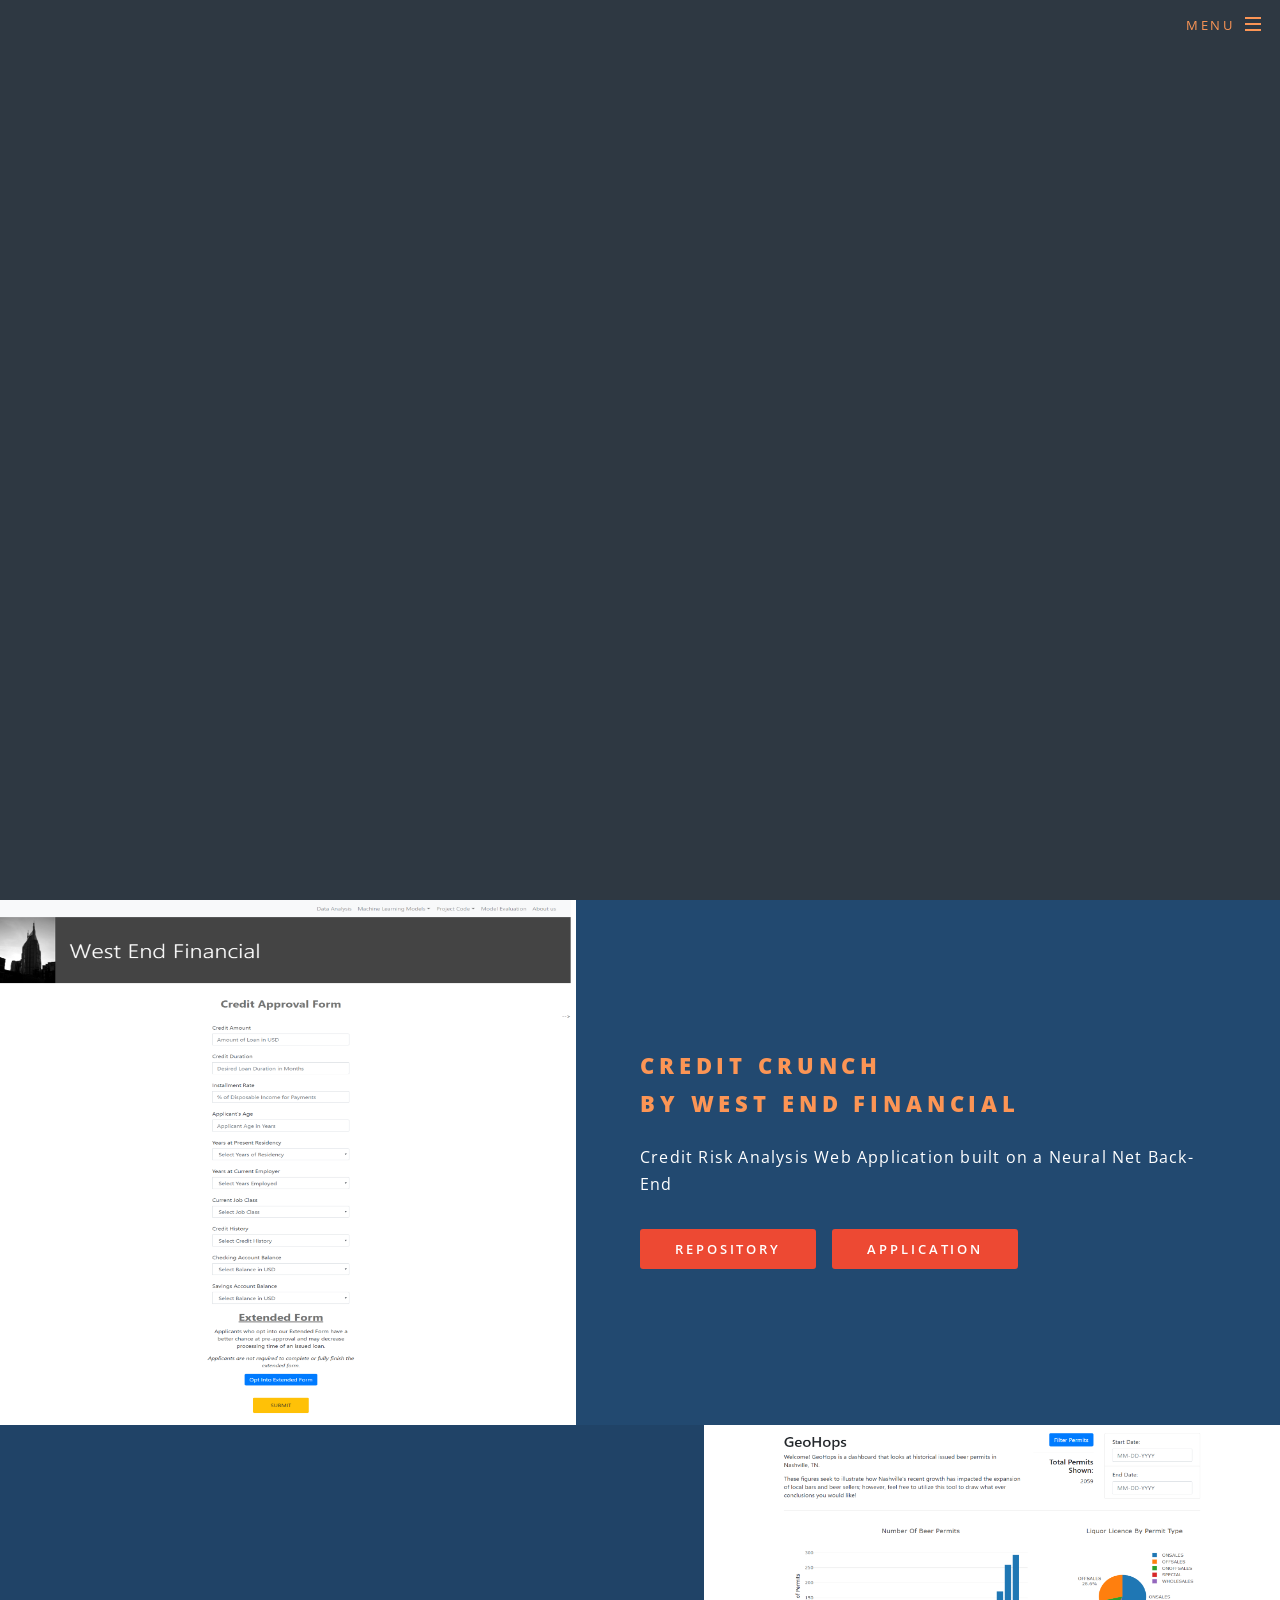
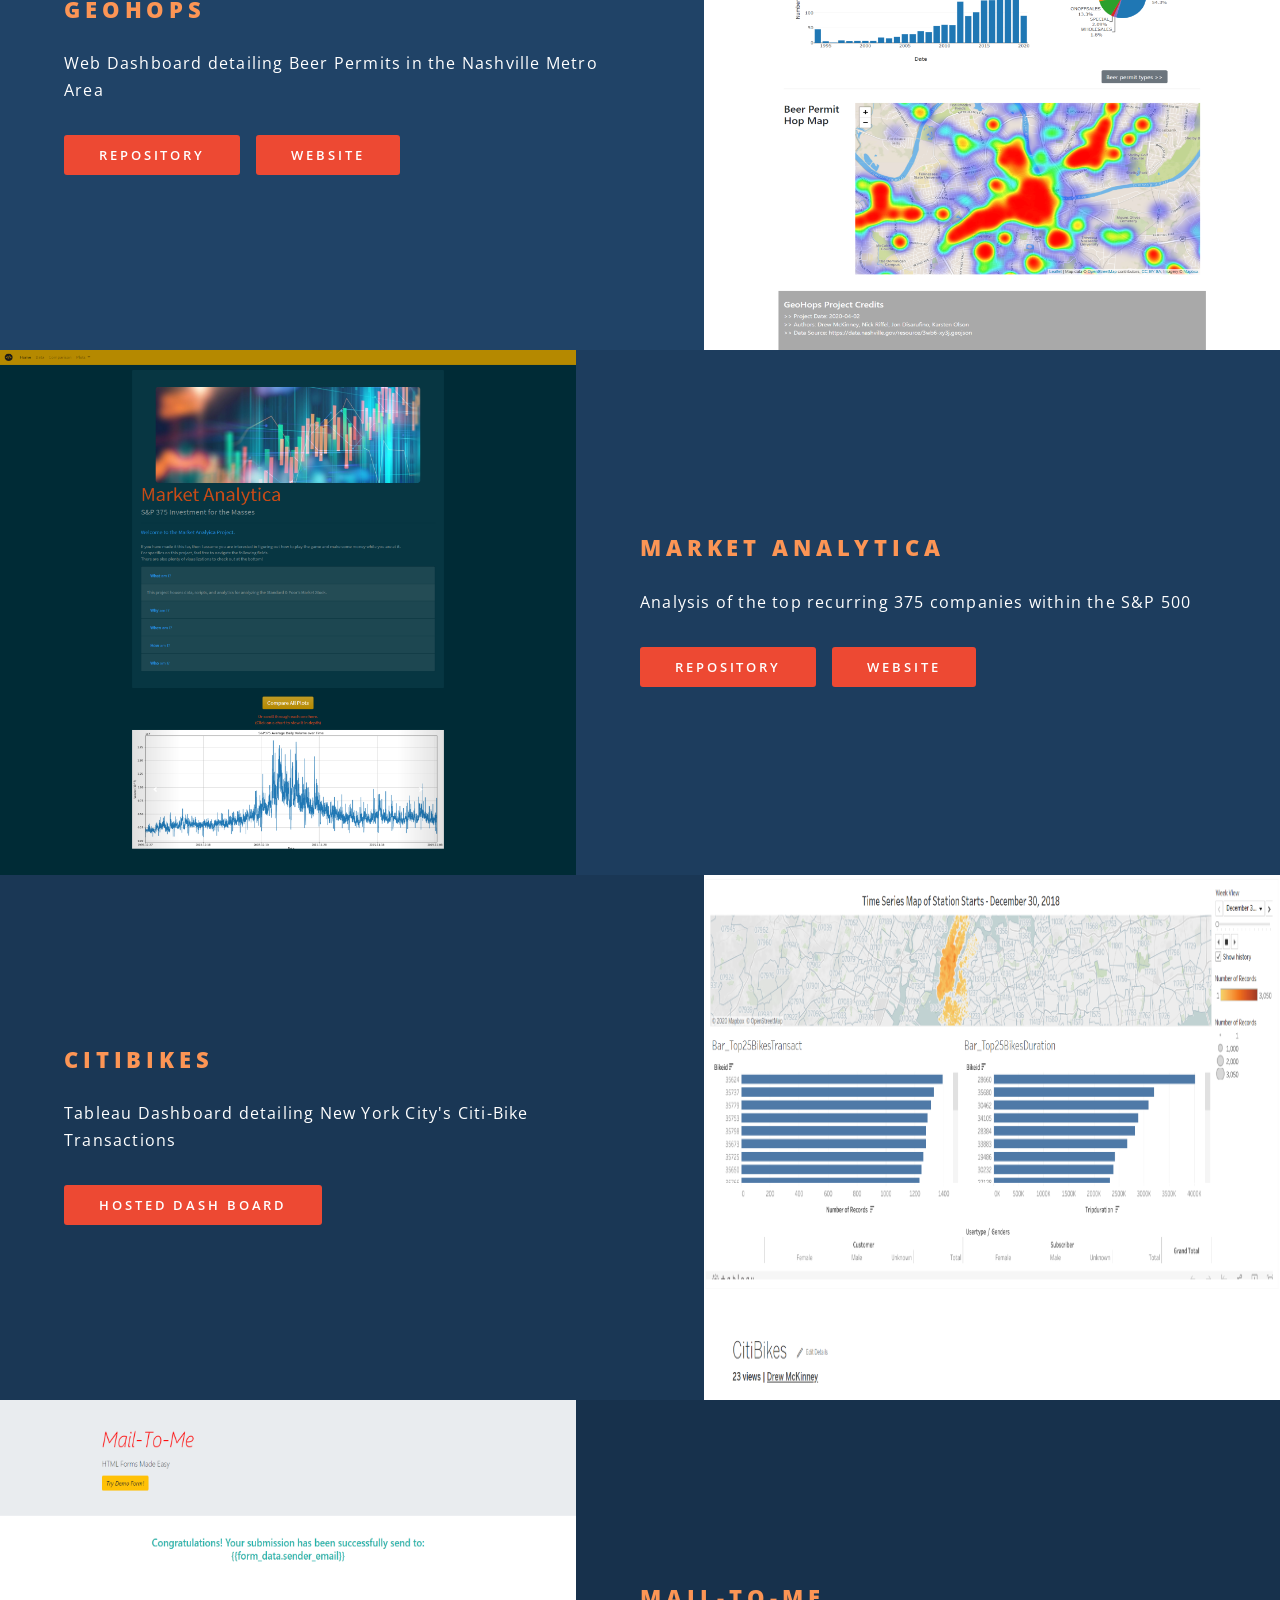
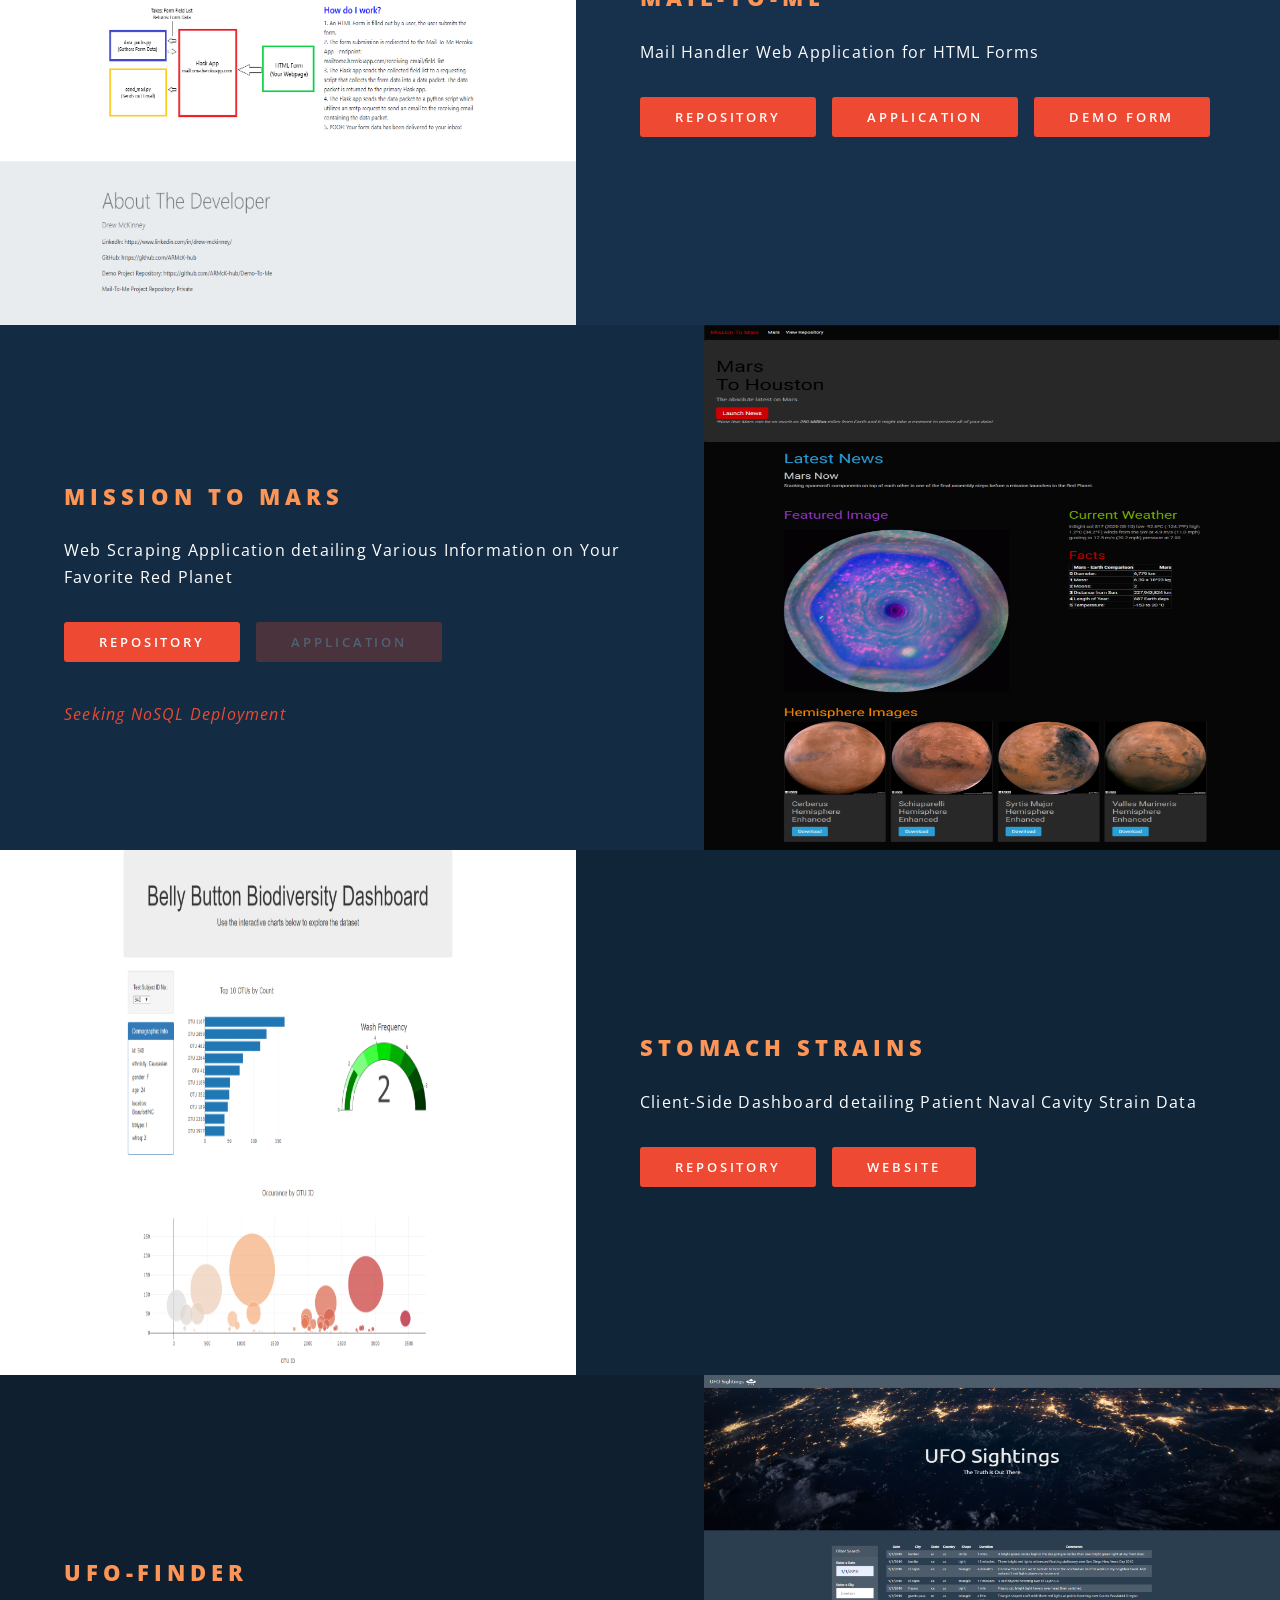
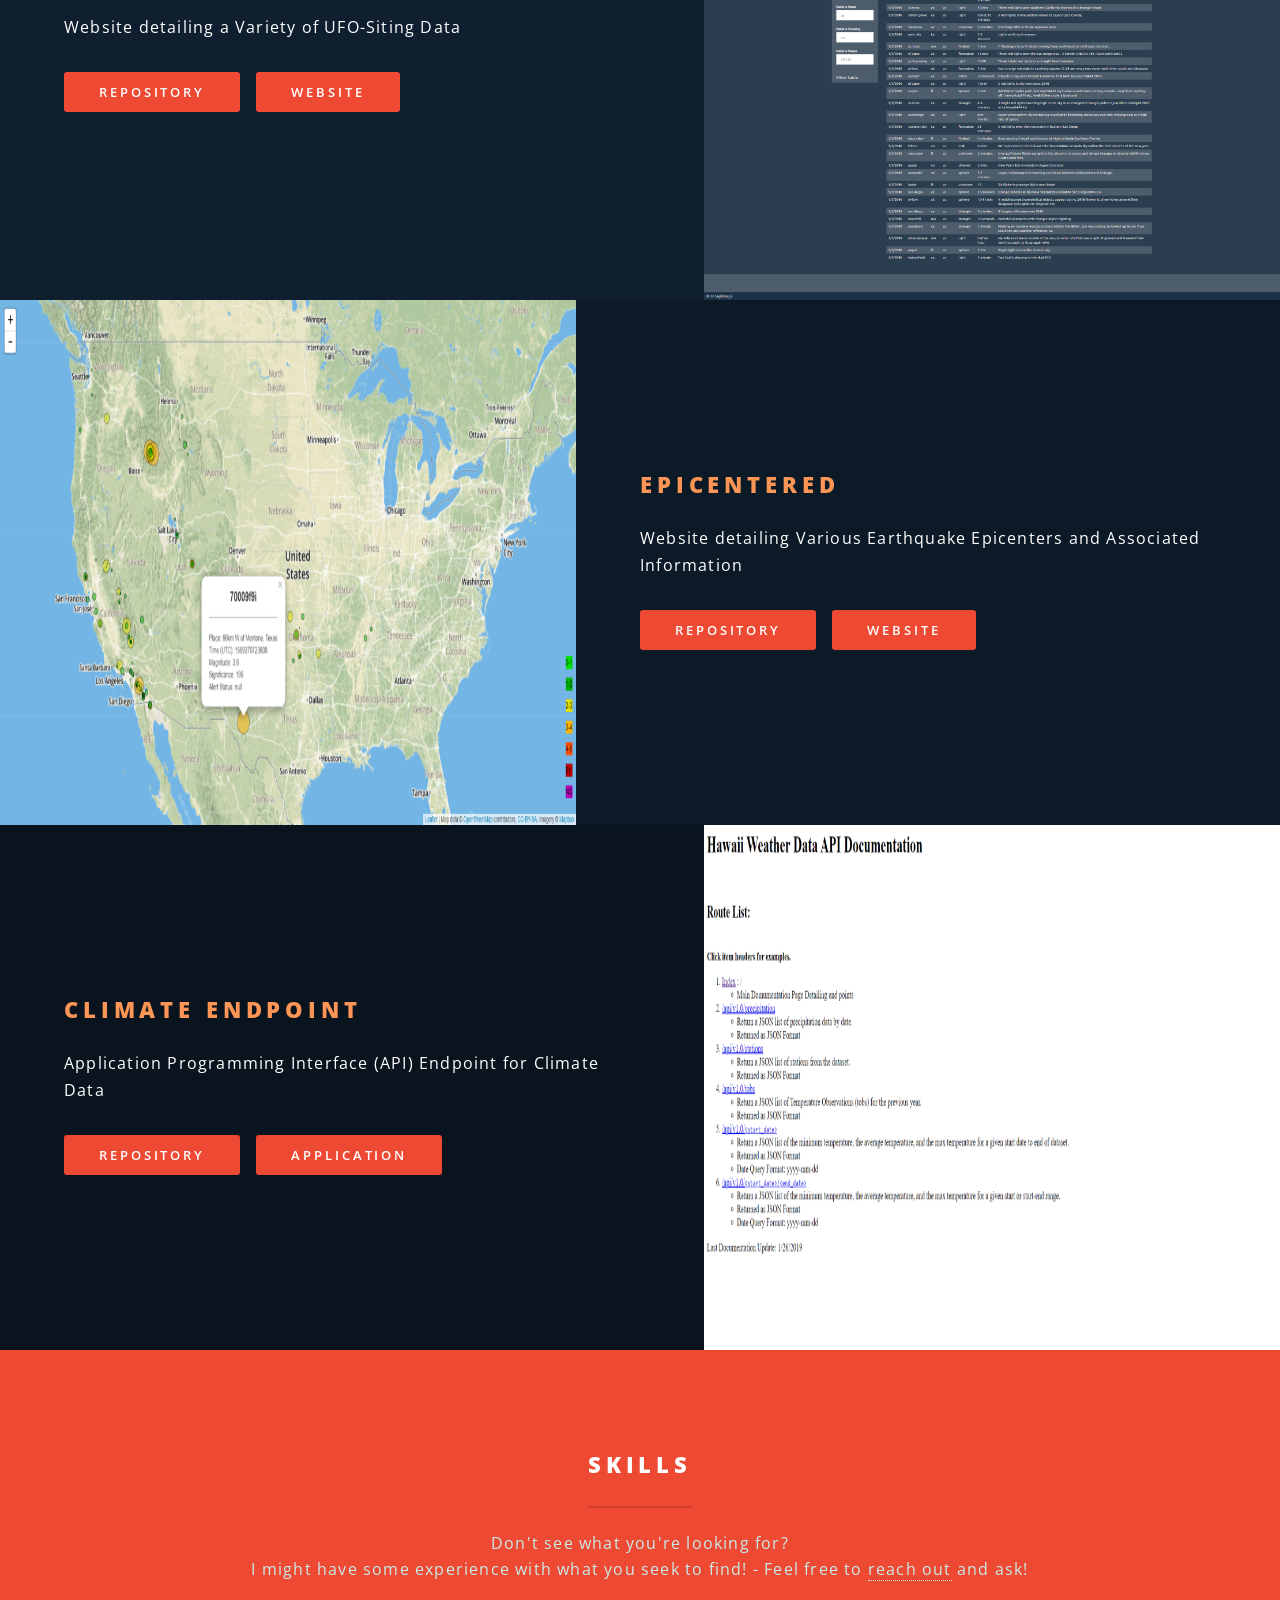
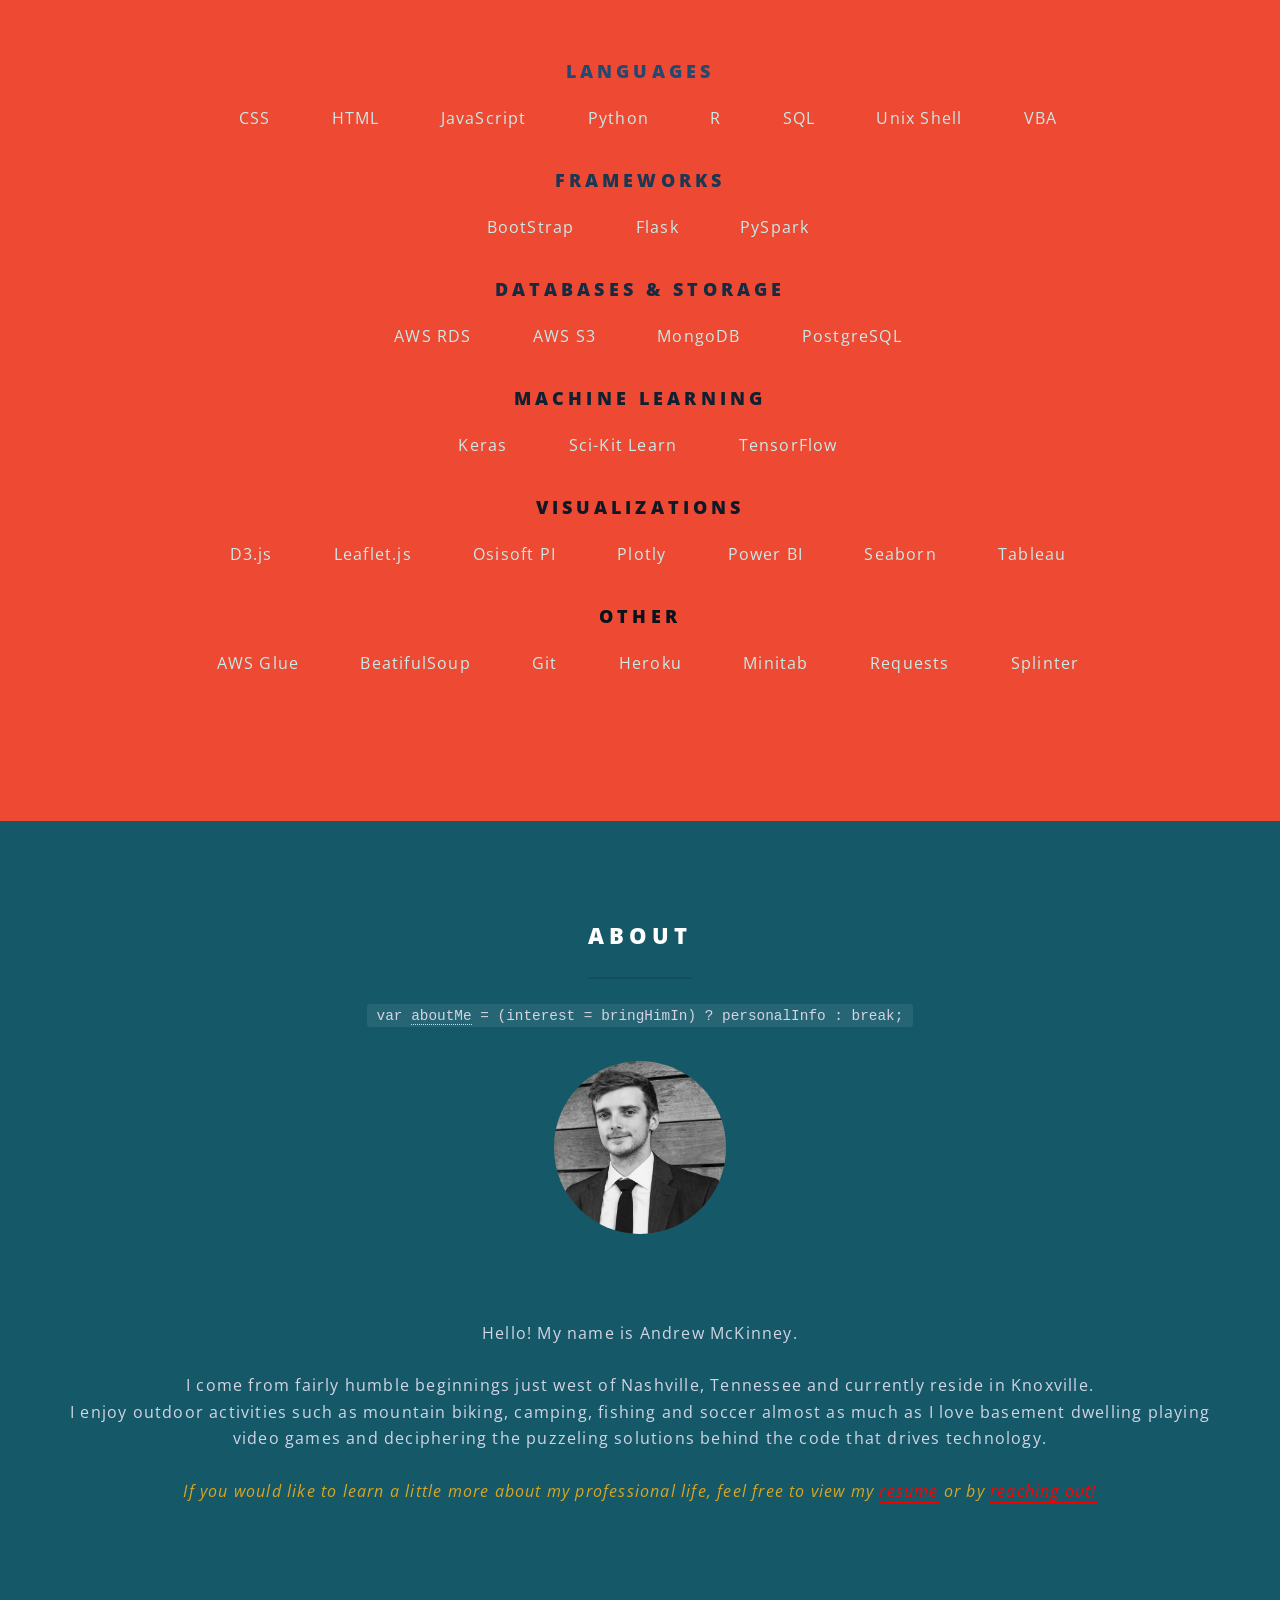
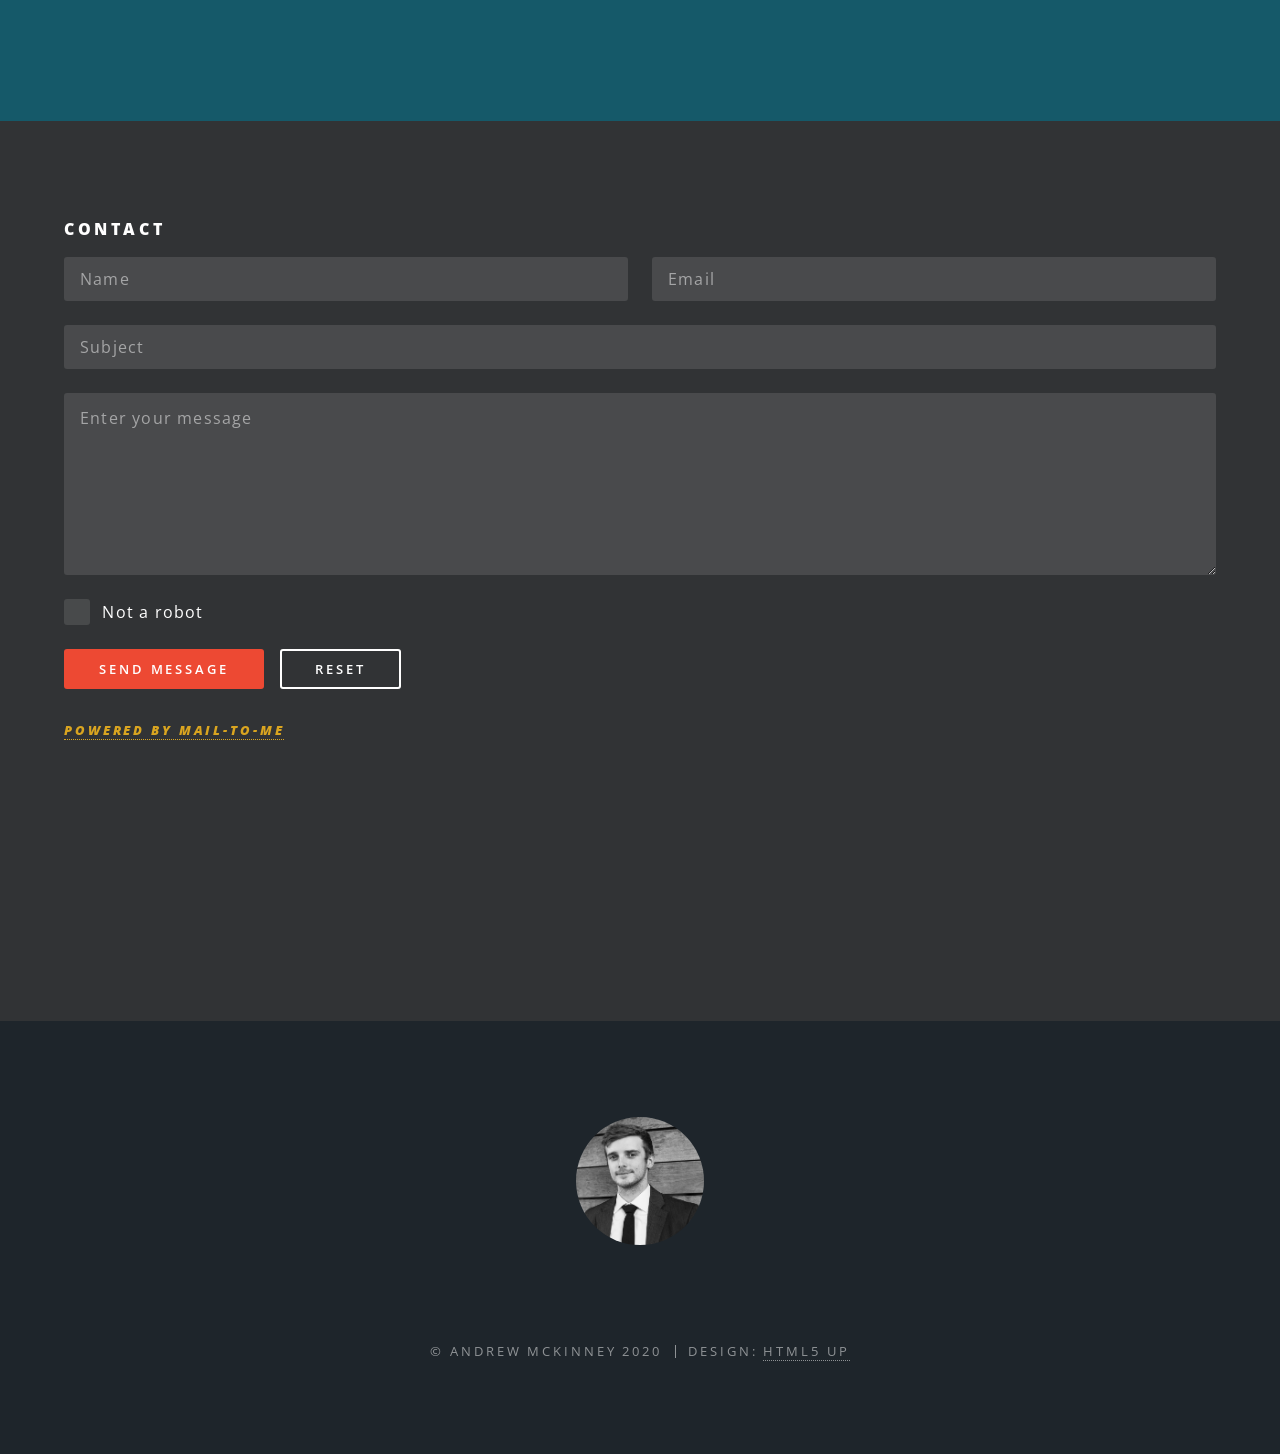
==== index.html @ d8dae040 "updated resume link & header description" ====
<!DOCTYPE HTML>
<!--
	Author: Andrew McKinney
	Template Design: Spectral by HTML5 UP - html5up.net | @ajlkn
-->

<html>
	<head>
		<title>ARM Sciences</title>
		<meta charset="utf-8" />
		<meta name="viewport" content="width=device-width, initial-scale=1, user-scalable=no" />
		<link rel="stylesheet" href="assets/css/main.css" />
		<noscript><link rel="stylesheet" href="assets/css/noscript.css" /></noscript>

		<!-- Favicon -->
		<link rel="apple-touch-icon" sizes="180x180" href="assets/favicon/apple-touch-icon.png">
		<link rel="icon" type="image/png" sizes="32x32" href="assets/favicon/favicon-32x32.png">
		<link rel="icon" type="image/png" sizes="16x16" href="assets/favicon/favicon-16x16.png">
		<link rel="manifest" href="assets/favicon/site.webmanifest">

	</head>

	<body class="landing is-preload">

		<!-- Page Wrapper -->
			<div id="page-wrapper">

				<!-- Header -->
					<header id="header" class="alt">
						<h1 class="color-orange"><a href="index.html">ARM</a></h1>
						<nav id="nav">
							<ul>
								<li class="special">
									<a href="#menu" class="menuToggle"><span class="color-orange">Menu</span></a>
									<div id="menu">
										<ul class="color-orange">
											<li><a href="index.html">Home</a></li>
											<li><a href="#projects">Projects</a></li>
											<li><a href="#skills">Skills</a></li>
											<li><a href="#about">About</a></li>
											<li><a href="#contact">Contact</a></li>
										</ul>
									</div>
								</li>
							</ul>
						</nav>
					</header>

				<!-- Banner -->
					<section id="banner">
						<div class="inner">
							<h2>Andrew McKinney</h2>
							<p>Scientific Developer</p>
						</div>
						<a href="#projects" class="more scrolly"></a>
					</section>



				<!-- Projects -->
					<section id="projects" class="wrapper alt style2">
						<section class="spotlight">
							<div class="image"><img src="images/CreditCrunch.png" alt="" class="projex"/></div><div class="content">
								<h2 class="color-orange">Credit Crunch<br />
								by West End Financial</h2>
								<p>Credit Risk Analysis Web Application built on a Neural Net Back-End</p>
								<ul class="actions">
									<li><a href="https://github.com/ARMcK-hub/West-End-Financial" target="_blank" class="button primary icon solid fa-code">Repository</a></li>
									<li><a href="https://westendfinancial.herokuapp.com/" target="_blank" class="button primary icon brands fa-app-store">Application</a></li>
								</ul>
							</div>
						</section>
						<section class="spotlight">
							<div class="image"><img src="images/GeoHops.png" alt="" class="projex"/></div><div class="content">
								<h2 class="color-orange">GeoHops</h2>
								<p>Web Dashboard detailing Beer Permits in the Nashville Metro Area</p>
								<ul class="actions">
									<li><a href="https://github.com/ARMcK-hub/GeoHops" target="_blank" class="button primary icon solid fa-code">Repository</a></li>
									<li><a href="https://armck-hub.github.io/GeoHops/" target="_blank" class="button primary icon solid fa-globe">Website</a></li>
								</ul>
							</div>
						</section>
						<section class="spotlight">
							<div class="image"><img src="images/MarketAnalytca.png" alt="" class="projex"/></div><div class="content">
								<h2  class="color-orange">Market Analytica</h2>
								<p>Analysis of the top recurring 375 companies within the S&P 500</p>
								<ul class="actions">
									<li><a href="https://github.com/ARMcK-hub/MarketAnalytica" target="_blank" class="button primary icon solid fa-code">Repository</a></li>
									<li><a href="https://armck-hub.github.io/MarketAnalytica/" target="_blank" class="button primary icon solid fa-globe">Website</a></li>
								</ul>
							</div>
						</section>
						<section class="spotlight">
							<div class="image"><img src="images/CitiBikes.png" alt="" class="projex"/></div><div class="content">
								<h2  class="color-orange">CitiBikes</h2>
								<p>Tableau Dashboard detailing New York City's Citi-Bike Transactions</p>
								<ul class="actions">
									<li><a href="https://public.tableau.com/profile/drew.mckinney#!/vizhome/CitiBikes_15870146441440/BikeUsage" target="_blank" class="button primary icon solid fa-tachometer-alt">Hosted Dash Board</a></li>
								</ul>
							</div>
						</section>
						<section class="spotlight">
							<div class="image"><img src="images/mailtome.png" alt="" class="projex"/></div><div class="content">
								<h2  class="color-orange">Mail-To-Me</h2>
								<p>Mail Handler Web Application for HTML Forms</p>
								<ul class="actions">
									<li><a href="https://github.com/ARMcK-hub/Mail-To-Me" target="_blank" class="button primary icon solid fa-code">Repository</a></li>
									<li><a href="https://mailtome.herokuapp.com/" target="_blank" class="button primary icon brands fa-app-store">Application</a></li>
									<li><a href="https://armck-hub.github.io/Demo-To-Me/" target="_blank" class="button primary icon solid fa-globe">Demo Form</a></li>
								</ul>
							</div>
						</section>
						<section class="spotlight">
							<div class="image"><img src="images/MissionToMars.png" alt="" class="projex"/></div><div class="content">
								<h2  class="color-orange">Mission To Mars</h2>
								<p>Web Scraping Application detailing Various Information on Your Favorite Red Planet</p>
								<ul class="actions">
									<li><a href="https://github.com/ARMcK-hub/Mission-to-Mars" target="_blank" class="button primary icon solid fa-code">Repository</a></li>
									<li><a href="https://mars2houston.herokuapp.com/" target="_blank" class="button primary icon brands fa-app-store disabled">Application</a></li>
								</ul>
								<i style="color: #ED4933;">Seeking NoSQL Deployment</i>
							</div>
						</section>
						<section class="spotlight">
							<div class="image"><img src="images/StomachStrains.png" alt="" class="projex"/></div><div class="content">
								<h2  class="color-orange">Stomach Strains</h2>
								<p>Client-Side Dashboard detailing Patient Naval Cavity Strain Data</p>
								<ul class="actions">
									<li><a href="https://github.com/ARMcK-hub/Stomach-Strains" target="_blank" class="button primary icon solid fa-code">Repository</a></li>
									<li><a href="https://armck-hub.github.io/Stomach-Strains/" target="_blank" class="button primary icon solid fa-globe">Website</a></li>
								</ul>
							</div>
						</section>
						<section class="spotlight">
							<div class="image"><img src="images/UFOFinder.png" alt="" class="projex"/></div><div class="content">
								<h2  class="color-orange">UFO-Finder</h2>
								<p>Website detailing a Variety of UFO-Siting Data</p>
								<ul class="actions">
									<li><a href="https://github.com/ARMcK-hub/UFO-Finder" target="_blank" class="button primary icon solid fa-code">Repository</a></li>
									<li><a href="https://armck-hub.github.io/UFO-Finder/" target="_blank" class="button primary icon solid fa-globe">Website</a></li>
								</ul>
							</div>
						</section>
						<section class="spotlight">
							<div class="image"><img src="images/Epicentered.png" alt="" class="projex"/></div><div class="content">
								<h2  class="color-orange">Epicentered</h2>
								<p>Website detailing Various Earthquake Epicenters and Associated Information</p>
								<ul class="actions">
									<li><a href="https://github.com/ARMcK-hub/Epicentered" target="_blank" class="button primary icon solid fa-code">Repository</a></li>
									<li><a href="https://armck-hub.github.io/Epicentered/" target="_blank" class="button primary icon solid fa-globe">Website</a></li>
								</ul>
							</div>
						</section>
						<section class="spotlight">
							<div class="image"><img src="images/ClimateEndpoint.png" alt="" class="projex"/></div><div class="content">
								<h2  class="color-orange">Climate Endpoint</h2>
								<p>Application Programming Interface (API) Endpoint for Climate Data</p>
								<ul class="actions">
									<li><a href="https://github.com/ARMcK-hub/Climate-Endpoint" target="_blank" class="button primary icon solid fa-code">Repository</a></li>
									<li><a href="https://climate-endpoint.herokuapp.com/" target="_blank" class="button primary icon brands fa-app-store">Application</a></li>
								</ul>
							</div>
						</section>
					</section>


				<!-- Skills -->
				<section id="skills" class="wrapper style1 special vh-height">
					<div class="inner">
						<header class="major">
							<h2>Skills</h2>
							<p>Don't see what you're looking for? <br>
								I might have some experience with what you seek to find! - Feel free to <a href="#contact">reach out</a> and ask!</p>
						</header>


						<div class="row">
							<div class="col-12 col-12-medium">
								<ul class="icons major">
									<center><li><h3 style="color: #224970;">Languages</h3></li></center>
										<ul>
											<li>CSS</li>
											<li>HTML</li>
											<li>JavaScript</li>
											<li>Python</li>
											<li>R</li>
											<li>SQL</li>
											<li>Unix Shell</li>
											<li>VBA</li>
										</ul>
									<center><li><h3 style="color: #1A3754;">FrameWorks</h3></li></center>
										<ul>
											<li>BootStrap</li>
											<li>Flask</li>
											<li>PySpark</li>
										</ul>
									<center><li><h3 style="color: #142B42;">Databases & Storage</h3></li></center>
										<ul>
											<li>AWS RDS</li>
											<li>AWS S3</li>
											<li>MongoDB</li>
											<li>PostgreSQL</li>
										</ul>
									<center><li><h3 style="color: #0F2030;">Machine Learning</h3></li></center>
										<ul>
											<li>Keras</li>
											<li>Sci-Kit Learn</li>
											<li>TensorFlow</li>
										</ul>
									<center><li><h3 style="color: #0E1927;">Visualizations</h3></li></center>
										<ul>
											<li>D3.js</li>
											<li>Leaflet.js</li>
											<li>Osisoft PI</li>
											<li>Plotly</li>
											<li>Power BI</li>
											<li>Seaborn</li>
											<li>Tableau</li>
										</ul>
									<center><li><h3 style="color: #09131E;">Other</h3></li></center>
										<ul>
											<li>AWS Glue</li>
											<li>BeatifulSoup</li>
											<li>Git</li>
											<li>Heroku</li>
											<li>Minitab</li>
											<li>Requests</li>
											<li>Splinter</li>
										</ul>
								</ul>
							</div>
						</div>

					</div>
				</section>


				<!-- About -->
					<section id="about" class="wrapper style3 special vh-height">
						<div class="inner">
							<header class="major" style="margin-bottom: 20px;">
								<h2>About</h2>
								<p><code>var <a href="#about">aboutMe</a> = (interest = bringHimIn) ? personalInfo : break; </code></p>
							</header>

							<img src="images/head_portrait.jpg" style="width: 15%; min-width: 100px;margin-bottom: 20px; border-radius: 50%;">
							<ul class="icons">
								<li><a href="https://github.com/ARMcK-hub" target="_blank" class="icon brands fa-github"><span class="label">GitHub</span></a></li>
								<li><a href="https://www.linkedin.com/in/drew-mckinney/" target="_blank" class="icon brands fa-linkedin"><span class="label">Linkedin</span></a></li>
								<li><a href="https://drive.google.com/file/d/1q3AMsJaDLpytEkrHnqz1ZkXOdcV3x3zR/view?usp=sharing" target="_blank" class="icon regular fa-file-pdf"><span class="label">Resume</span></a></li>
								<li><a href="mailto:andrewryanmckinney@gmail.com" target="_blank" class="icon solid fa-envelope"><span class="label">Email</span></a></li>
								<li><a href="tel:615-438-5609" target="_blank" class="icon solid fa-phone"><span class="label">Mobile Phone</span></a></li>
							</ul>

							<p>
								Hello! My name is Andrew McKinney.
								<br><br>
								I come from fairly humble beginnings just west of Nashville, Tennessee and currently reside in Knoxville.<br>
								I enjoy outdoor activities such as mountain biking, camping, fishing and soccer almost as much as I love basement dwelling playing video games and 
								deciphering the puzzeling solutions behind the code that drives technology.
								<br><br>
								<i style="color: goldenrod;">If you would like to learn a little more about my professional life, 
									feel free to view my <a style="color: red;" href="https://drive.google.com/file/d/1q3AMsJaDLpytEkrHnqz1ZkXOdcV3x3zR/view?usp=sharing">resume</a> 
									or by <a style="color: red;" href="#contact">reaching out!</a></i>
							</p>
						</div>
					</section>


					<!-- Contact Form -->
					<section id="contact" class="wrapper style4 vh-height" style="background-color: rgba(50, 50, 50, 0.8);">
						<div class="inner">
							<section>
								<h4>Contact</h4>
								<form method="post" action="https://mailtome.herokuapp.com/form_submit/andrewryanmckinney@gmail.com/Name,sender_email,Subject,Message">
									<div class="row gtr-uniform">
										<div class="col-6 col-12-xsmall">
											<input type="text" name="Name" id="demo-name" value="" placeholder="Name" />
										</div>
										<div class="col-6 col-12-xsmall">
											<input type="email" name="sender_email" id="demo-email" value="" placeholder="Email" />
										</div>
										<div class="col-12 col-12-xsmall">
											<input type="text" name="Subject" id="demo-message" value="" placeholder="Subject" />
										</div>
										<div class="col-12">
											<textarea name="Message" id="demo-message" placeholder="Enter your message" rows="6"></textarea>
										</div>
										<div class="col-6 col-12-small">
											<input type="checkbox" id="demo-human" name="Human">
											<label for="demo-human">Not a robot</label>
										</div>
										<div class="col-12">
											<ul class="actions">
												<li><input type="submit" value="Send Message" class="primary" /></li>
												<li><input type="reset" value="Reset" /></li>
											</ul>
										</div>
									</div>
								</form>
								<h5 style="color: goldenrod"><a href="https://mailtome.herokuapp.com/"><i>Powered by Mail-To-Me</i></a></h5>
							</section>
						</div>
					</section>



				<!-- Footer -->
					<footer id="footer">
						<img src="images/head_portrait.jpg" style="width: 10%; min-width: 100px;margin-bottom: 20px; border-radius: 50%;">

						<ul class="icons">
							<li><a href="https://github.com/ARMcK-hub" target="_blank" class="icon brands fa-github"><span class="label">GitHub</span></a></li>
							<li><a href="https://www.linkedin.com/in/drew-mckinney/" target="_blank" class="icon brands fa-linkedin"><span class="label">Linkedin</span></a></li>
							<li><a href="https://drive.google.com/file/d/1q3AMsJaDLpytEkrHnqz1ZkXOdcV3x3zR/view?usp=sharing" target="_blank" class="icon regular fa-file-pdf"><span class="label">Resume</span></a></li>
							<li><a href="mailto:andrewryanmckinney@gmail.com" target="_blank" class="icon solid fa-envelope"><span class="label">Email</span></a></li>
							<li><a href="tel:615-438-5609" target="_blank" class="icon solid fa-phone"><span class="label">Mobile Phone</span></a></li>
						</ul>


						<ul class="copyright">
							<li>&copy; Andrew McKinney 2020</li><li>Design: <a href="http://html5up.net">HTML5 UP</a></li>
						</ul>
					</footer>

			</div>

		<!-- Scripts -->
			<script src="assets/js/jquery.min.js"></script>
			<script src="assets/js/jquery.scrollex.min.js"></script>
			<script src="assets/js/jquery.scrolly.min.js"></script>
			<script src="assets/js/browser.min.js"></script>
			<script src="assets/js/breakpoints.min.js"></script>
			<script src="assets/js/util.js"></script>
			<script src="assets/js/main.js"></script>

	</body>
</html>
---- assets/css/main.css ----
@import url(fontawesome-all.min.css);
@import url("https://fonts.googleapis.com/css?family=Open+Sans:400,400italic,600,600italic,800,800italic");

/*
	Spectral by HTML5 UP
	html5up.net | @ajlkn
*/

/* CSS by Drew McKinney */
.bgc-darkblue {
	background-color: #081027;
}

.color-orange {
	color: #FC9555;
}

.vh-height {
	min-height: 100vh;
}

.projex {
	object-fit: fill; 
	height: 525px;
}



html, body, div, span, applet, object,
iframe, h1, h2, h3, h4, h5, h6, p, blockquote,
pre, a, abbr, acronym, address, big, cite,
code, del, dfn, em, img, ins, kbd, q, s, samp,
small, strike, strong, sub, sup, tt, var, b,
u, i, center, dl, dt, dd, ol, ul, li, fieldset,
form, label, legend, table, caption, tbody,
tfoot, thead, tr, th, td, article, aside,
canvas, details, embed, figure, figcaption,
footer, header, hgroup, menu, nav, output, ruby,
section, summary, time, mark, audio, video {
	margin: 0;
	padding: 0;
	border: 0;
	font-size: 100%;
	font: inherit;
	vertical-align: baseline;}

article, aside, details, figcaption, figure,
footer, header, hgroup, menu, nav, section {
	display: block;}

body {
	line-height: 1;
}

ol, ul {
	list-style: none;
}

blockquote, q {
	quotes: none;
}

	blockquote:before, blockquote:after, q:before, q:after {
		content: '';
		content: none;
	}

table {
	border-collapse: collapse;
	border-spacing: 0;
}

body {
	-webkit-text-size-adjust: none;
}

mark {
	background-color: transparent;
	color: inherit;
}

input::-moz-focus-inner {
	border: 0;
	padding: 0;
}

input, select, textarea {
	-moz-appearance: none;
	-webkit-appearance: none;
	-ms-appearance: none;
	appearance: none;
}

/* Basic */

	@-ms-viewport {
		width: device-width;
	}

	html {
		box-sizing: border-box;
	}

	*, *:before, *:after {
		box-sizing: inherit;
	}

	body {
		background: #2e3842;
	}

		body.is-preload *, body.is-preload *:before, body.is-preload *:after {
			-moz-animation: none !important;
			-webkit-animation: none !important;
			-ms-animation: none !important;
			animation: none !important;
			-moz-transition: none !important;
			-webkit-transition: none !important;
			-ms-transition: none !important;
			transition: none !important;
		}

	body, input, select, textarea {
		color: #fff;
		font-family: "Open Sans", Helvetica, sans-serif;
		font-size: 15pt;
		font-weight: 400;
		letter-spacing: 0.075em;
		line-height: 1.65em;
	}

		@media screen and (max-width: 1680px) {

			body, input, select, textarea {
				font-size: 13pt;
			}

		}

		@media screen and (max-width: 1280px) {

			body, input, select, textarea {
				font-size: 12pt;
			}

		}

		@media screen and (max-width: 736px) {

			body, input, select, textarea {
				font-size: 11pt;
				letter-spacing: 0.0375em;
			}

		}

	a {
		-moz-transition: color 0.2s ease, border-bottom-color 0.2s ease;
		-webkit-transition: color 0.2s ease, border-bottom-color 0.2s ease;
		-ms-transition: color 0.2s ease, border-bottom-color 0.2s ease;
		transition: color 0.2s ease, border-bottom-color 0.2s ease;
		border-bottom: dotted 1px;
		color: inherit;
		text-decoration: none;
	}

		a:hover {
			border-bottom-color: transparent;
		}

	strong, b {
		color: #fff;
		font-weight: 600;
	}

	em, i {
		font-style: italic;
	}

	p {
		margin: 0 0 2em 0;
	}

	h1, h2, h3, h4, h5, h6 {
		color: #fff;
		font-weight: 800;
		letter-spacing: 0.225em;
		line-height: 1em;
		margin: 0 0 1em 0;
		text-transform: uppercase;
	}

		h1 a, h2 a, h3 a, h4 a, h5 a, h6 a {
			color: inherit;
			text-decoration: none;
		}

	h2 {
		font-size: 1.35em;
		line-height: 1.75em;
	}

		@media screen and (max-width: 736px) {

			h2 {
				font-size: 1.1em;
				line-height: 1.65em;
			}

		}

	h3 {
		font-size: 1.15em;
		line-height: 1.75em;
	}

		@media screen and (max-width: 736px) {

			h3 {
				font-size: 1em;
				line-height: 1.65em;
			}

		}

	h4 {
		font-size: 1em;
		line-height: 1.5em;
	}

	h5 {
		font-size: 0.8em;
		line-height: 1.5em;
	}

	h6 {
		font-size: 0.7em;
		line-height: 1.5em;
	}

	sub {
		font-size: 0.8em;
		position: relative;
		top: 0.5em;
	}

	sup {
		font-size: 0.8em;
		position: relative;
		top: -0.5em;
	}

	hr {
		border: 0;
		border-bottom: solid 2px #fff;
		margin: 3em 0;
	}

		hr.major {
			margin: 4.5em 0;
		}

	blockquote {
		border-left: solid 4px #fff;
		font-style: italic;
		margin: 0 0 2em 0;
		padding: 0.5em 0 0.5em 2em;
	}

	code {
		background: rgba(144, 144, 144, 0.25);
		border-radius: 3px;
		font-family: "Courier New", monospace;
		font-size: 0.9em;
		letter-spacing: 0;
		margin: 0 0.25em;
		padding: 0.25em 0.65em;
	}

	pre {
		-webkit-overflow-scrolling: touch;
		font-family: "Courier New", monospace;
		font-size: 0.9em;
		margin: 0 0 2em 0;
	}

		pre code {
			display: block;
			line-height: 1.75em;
			padding: 1em 1.5em;
			overflow-x: auto;
		}

	.align-left {
		text-align: left;
	}

	.align-center {
		text-align: center;
	}

	.align-right {
		text-align: right;
	}

/* Row */

	.row {
		display: flex;
		flex-wrap: wrap;
		box-sizing: border-box;
		align-items: stretch;
	}

		.row > * {
			box-sizing: border-box;
		}

		.row.gtr-uniform > * > :last-child {
			margin-bottom: 0;
		}

		.row.aln-left {
			justify-content: flex-start;
		}

		.row.aln-center {
			justify-content: center;
		}

		.row.aln-right {
			justify-content: flex-end;
		}

		.row.aln-top {
			align-items: flex-start;
		}

		.row.aln-middle {
			align-items: center;
		}

		.row.aln-bottom {
			align-items: flex-end;
		}

		.row > .imp {
			order: -1;
		}

		.row > .col-1 {
			width: 8.33333%;
		}

		.row > .off-1 {
			margin-left: 8.33333%;
		}

		.row > .col-2 {
			width: 16.66667%;
		}

		.row > .off-2 {
			margin-left: 16.66667%;
		}

		.row > .col-3 {
			width: 25%;
		}

		.row > .off-3 {
			margin-left: 25%;
		}

		.row > .col-4 {
			width: 33.33333%;
		}

		.row > .off-4 {
			margin-left: 33.33333%;
		}

		.row > .col-5 {
			width: 41.66667%;
		}

		.row > .off-5 {
			margin-left: 41.66667%;
		}

		.row > .col-6 {
			width: 50%;
		}

		.row > .off-6 {
			margin-left: 50%;
		}

		.row > .col-7 {
			width: 58.33333%;
		}

		.row > .off-7 {
			margin-left: 58.33333%;
		}

		.row > .col-8 {
			width: 66.66667%;
		}

		.row > .off-8 {
			margin-left: 66.66667%;
		}

		.row > .col-9 {
			width: 75%;
		}

		.row > .off-9 {
			margin-left: 75%;
		}

		.row > .col-10 {
			width: 83.33333%;
		}

		.row > .off-10 {
			margin-left: 83.33333%;
		}

		.row > .col-11 {
			width: 91.66667%;
		}

		.row > .off-11 {
			margin-left: 91.66667%;
		}

		.row > .col-12 {
			width: 100%;
		}

		.row > .off-12 {
			margin-left: 100%;
		}

		.row.gtr-0 {
			margin-top: 0;
			margin-left: 0em;
		}

			.row.gtr-0 > * {
				padding: 0 0 0 0em;
			}

			.row.gtr-0.gtr-uniform {
				margin-top: 0em;
			}

				.row.gtr-0.gtr-uniform > * {
					padding-top: 0em;
				}

		.row.gtr-25 {
			margin-top: 0;
			margin-left: -0.375em;
		}

			.row.gtr-25 > * {
				padding: 0 0 0 0.375em;
			}

			.row.gtr-25.gtr-uniform {
				margin-top: -0.375em;
			}

				.row.gtr-25.gtr-uniform > * {
					padding-top: 0.375em;
				}

		.row.gtr-50 {
			margin-top: 0;
			margin-left: -0.75em;
		}

			.row.gtr-50 > * {
				padding: 0 0 0 0.75em;
			}

			.row.gtr-50.gtr-uniform {
				margin-top: -0.75em;
			}

				.row.gtr-50.gtr-uniform > * {
					padding-top: 0.75em;
				}

		.row {
			margin-top: 0;
			margin-left: -1.5em;
		}

			.row > * {
				padding: 0 0 0 1.5em;
			}

			.row.gtr-uniform {
				margin-top: -1.5em;
			}

				.row.gtr-uniform > * {
					padding-top: 1.5em;
				}

		.row.gtr-150 {
			margin-top: 0;
			margin-left: -2.25em;
		}

			.row.gtr-150 > * {
				padding: 0 0 0 2.25em;
			}

			.row.gtr-150.gtr-uniform {
				margin-top: -2.25em;
			}

				.row.gtr-150.gtr-uniform > * {
					padding-top: 2.25em;
				}

		.row.gtr-200 {
			margin-top: 0;
			margin-left: -3em;
		}

			.row.gtr-200 > * {
				padding: 0 0 0 3em;
			}

			.row.gtr-200.gtr-uniform {
				margin-top: -3em;
			}

				.row.gtr-200.gtr-uniform > * {
					padding-top: 3em;
				}

		@media screen and (max-width: 1680px) {

			.row {
				display: flex;
				flex-wrap: wrap;
				box-sizing: border-box;
				align-items: stretch;
			}

				.row > * {
					box-sizing: border-box;
				}

				.row.gtr-uniform > * > :last-child {
					margin-bottom: 0;
				}

				.row.aln-left {
					justify-content: flex-start;
				}

				.row.aln-center {
					justify-content: center;
				}

				.row.aln-right {
					justify-content: flex-end;
				}

				.row.aln-top {
					align-items: flex-start;
				}

				.row.aln-middle {
					align-items: center;
				}

				.row.aln-bottom {
					align-items: flex-end;
				}

				.row > .imp-xlarge {
					order: -1;
				}

				.row > .col-1-xlarge {
					width: 8.33333%;
				}

				.row > .off-1-xlarge {
					margin-left: 8.33333%;
				}

				.row > .col-2-xlarge {
					width: 16.66667%;
				}

				.row > .off-2-xlarge {
					margin-left: 16.66667%;
				}

				.row > .col-3-xlarge {
					width: 25%;
				}

				.row > .off-3-xlarge {
					margin-left: 25%;
				}

				.row > .col-4-xlarge {
					width: 33.33333%;
				}

				.row > .off-4-xlarge {
					margin-left: 33.33333%;
				}

				.row > .col-5-xlarge {
					width: 41.66667%;
				}

				.row > .off-5-xlarge {
					margin-left: 41.66667%;
				}

				.row > .col-6-xlarge {
					width: 50%;
				}

				.row > .off-6-xlarge {
					margin-left: 50%;
				}

				.row > .col-7-xlarge {
					width: 58.33333%;
				}

				.row > .off-7-xlarge {
					margin-left: 58.33333%;
				}

				.row > .col-8-xlarge {
					width: 66.66667%;
				}

				.row > .off-8-xlarge {
					margin-left: 66.66667%;
				}

				.row > .col-9-xlarge {
					width: 75%;
				}

				.row > .off-9-xlarge {
					margin-left: 75%;
				}

				.row > .col-10-xlarge {
					width: 83.33333%;
				}

				.row > .off-10-xlarge {
					margin-left: 83.33333%;
				}

				.row > .col-11-xlarge {
					width: 91.66667%;
				}

				.row > .off-11-xlarge {
					margin-left: 91.66667%;
				}

				.row > .col-12-xlarge {
					width: 100%;
				}

				.row > .off-12-xlarge {
					margin-left: 100%;
				}

				.row.gtr-0 {
					margin-top: 0;
					margin-left: 0em;
				}

					.row.gtr-0 > * {
						padding: 0 0 0 0em;
					}

					.row.gtr-0.gtr-uniform {
						margin-top: 0em;
					}

						.row.gtr-0.gtr-uniform > * {
							padding-top: 0em;
						}

				.row.gtr-25 {
					margin-top: 0;
					margin-left: -0.375em;
				}

					.row.gtr-25 > * {
						padding: 0 0 0 0.375em;
					}

					.row.gtr-25.gtr-uniform {
						margin-top: -0.375em;
					}

						.row.gtr-25.gtr-uniform > * {
							padding-top: 0.375em;
						}

				.row.gtr-50 {
					margin-top: 0;
					margin-left: -0.75em;
				}

					.row.gtr-50 > * {
						padding: 0 0 0 0.75em;
					}

					.row.gtr-50.gtr-uniform {
						margin-top: -0.75em;
					}

						.row.gtr-50.gtr-uniform > * {
							padding-top: 0.75em;
						}

				.row {
					margin-top: 0;
					margin-left: -1.5em;
				}

					.row > * {
						padding: 0 0 0 1.5em;
					}

					.row.gtr-uniform {
						margin-top: -1.5em;
					}

						.row.gtr-uniform > * {
							padding-top: 1.5em;
						}

				.row.gtr-150 {
					margin-top: 0;
					margin-left: -2.25em;
				}

					.row.gtr-150 > * {
						padding: 0 0 0 2.25em;
					}

					.row.gtr-150.gtr-uniform {
						margin-top: -2.25em;
					}

						.row.gtr-150.gtr-uniform > * {
							padding-top: 2.25em;
						}

				.row.gtr-200 {
					margin-top: 0;
					margin-left: -3em;
				}

					.row.gtr-200 > * {
						padding: 0 0 0 3em;
					}

					.row.gtr-200.gtr-uniform {
						margin-top: -3em;
					}

						.row.gtr-200.gtr-uniform > * {
							padding-top: 3em;
						}

		}

		@media screen and (max-width: 1280px) {

			.row {
				display: flex;
				flex-wrap: wrap;
				box-sizing: border-box;
				align-items: stretch;
			}

				.row > * {
					box-sizing: border-box;
				}

				.row.gtr-uniform > * > :last-child {
					margin-bottom: 0;
				}

				.row.aln-left {
					justify-content: flex-start;
				}

				.row.aln-center {
					justify-content: center;
				}

				.row.aln-right {
					justify-content: flex-end;
				}

				.row.aln-top {
					align-items: flex-start;
				}

				.row.aln-middle {
					align-items: center;
				}

				.row.aln-bottom {
					align-items: flex-end;
				}

				.row > .imp-large {
					order: -1;
				}

				.row > .col-1-large {
					width: 8.33333%;
				}

				.row > .off-1-large {
					margin-left: 8.33333%;
				}

				.row > .col-2-large {
					width: 16.66667%;
				}

				.row > .off-2-large {
					margin-left: 16.66667%;
				}

				.row > .col-3-large {
					width: 25%;
				}

				.row > .off-3-large {
					margin-left: 25%;
				}

				.row > .col-4-large {
					width: 33.33333%;
				}

				.row > .off-4-large {
					margin-left: 33.33333%;
				}

				.row > .col-5-large {
					width: 41.66667%;
				}

				.row > .off-5-large {
					margin-left: 41.66667%;
				}

				.row > .col-6-large {
					width: 50%;
				}

				.row > .off-6-large {
					margin-left: 50%;
				}

				.row > .col-7-large {
					width: 58.33333%;
				}

				.row > .off-7-large {
					margin-left: 58.33333%;
				}

				.row > .col-8-large {
					width: 66.66667%;
				}

				.row > .off-8-large {
					margin-left: 66.66667%;
				}

				.row > .col-9-large {
					width: 75%;
				}

				.row > .off-9-large {
					margin-left: 75%;
				}

				.row > .col-10-large {
					width: 83.33333%;
				}

				.row > .off-10-large {
					margin-left: 83.33333%;
				}

				.row > .col-11-large {
					width: 91.66667%;
				}

				.row > .off-11-large {
					margin-left: 91.66667%;
				}

				.row > .col-12-large {
					width: 100%;
				}

				.row > .off-12-large {
					margin-left: 100%;
				}

				.row.gtr-0 {
					margin-top: 0;
					margin-left: 0em;
				}

					.row.gtr-0 > * {
						padding: 0 0 0 0em;
					}

					.row.gtr-0.gtr-uniform {
						margin-top: 0em;
					}

						.row.gtr-0.gtr-uniform > * {
							padding-top: 0em;
						}

				.row.gtr-25 {
					margin-top: 0;
					margin-left: -0.375em;
				}

					.row.gtr-25 > * {
						padding: 0 0 0 0.375em;
					}

					.row.gtr-25.gtr-uniform {
						margin-top: -0.375em;
					}

						.row.gtr-25.gtr-uniform > * {
							padding-top: 0.375em;
						}

				.row.gtr-50 {
					margin-top: 0;
					margin-left: -0.75em;
				}

					.row.gtr-50 > * {
						padding: 0 0 0 0.75em;
					}

					.row.gtr-50.gtr-uniform {
						margin-top: -0.75em;
					}

						.row.gtr-50.gtr-uniform > * {
							padding-top: 0.75em;
						}

				.row {
					margin-top: 0;
					margin-left: -1.5em;
				}

					.row > * {
						padding: 0 0 0 1.5em;
					}

					.row.gtr-uniform {
						margin-top: -1.5em;
					}

						.row.gtr-uniform > * {
							padding-top: 1.5em;
						}

				.row.gtr-150 {
					margin-top: 0;
					margin-left: -2.25em;
				}

					.row.gtr-150 > * {
						padding: 0 0 0 2.25em;
					}

					.row.gtr-150.gtr-uniform {
						margin-top: -2.25em;
					}

						.row.gtr-150.gtr-uniform > * {
							padding-top: 2.25em;
						}

				.row.gtr-200 {
					margin-top: 0;
					margin-left: -3em;
				}

					.row.gtr-200 > * {
						padding: 0 0 0 3em;
					}

					.row.gtr-200.gtr-uniform {
						margin-top: -3em;
					}

						.row.gtr-200.gtr-uniform > * {
							padding-top: 3em;
						}

		}

		@media screen and (max-width: 980px) {

			.row {
				display: flex;
				flex-wrap: wrap;
				box-sizing: border-box;
				align-items: stretch;
			}

				.row > * {
					box-sizing: border-box;
				}

				.row.gtr-uniform > * > :last-child {
					margin-bottom: 0;
				}

				.row.aln-left {
					justify-content: flex-start;
				}

				.row.aln-center {
					justify-content: center;
				}

				.row.aln-right {
					justify-content: flex-end;
				}

				.row.aln-top {
					align-items: flex-start;
				}

				.row.aln-middle {
					align-items: center;
				}

				.row.aln-bottom {
					align-items: flex-end;
				}

				.row > .imp-medium {
					order: -1;
				}

				.row > .col-1-medium {
					width: 8.33333%;
				}

				.row > .off-1-medium {
					margin-left: 8.33333%;
				}

				.row > .col-2-medium {
					width: 16.66667%;
				}

				.row > .off-2-medium {
					margin-left: 16.66667%;
				}

				.row > .col-3-medium {
					width: 25%;
				}

				.row > .off-3-medium {
					margin-left: 25%;
				}

				.row > .col-4-medium {
					width: 33.33333%;
				}

				.row > .off-4-medium {
					margin-left: 33.33333%;
				}

				.row > .col-5-medium {
					width: 41.66667%;
				}

				.row > .off-5-medium {
					margin-left: 41.66667%;
				}

				.row > .col-6-medium {
					width: 50%;
				}

				.row > .off-6-medium {
					margin-left: 50%;
				}

				.row > .col-7-medium {
					width: 58.33333%;
				}

				.row > .off-7-medium {
					margin-left: 58.33333%;
				}

				.row > .col-8-medium {
					width: 66.66667%;
				}

				.row > .off-8-medium {
					margin-left: 66.66667%;
				}

				.row > .col-9-medium {
					width: 75%;
				}

				.row > .off-9-medium {
					margin-left: 75%;
				}

				.row > .col-10-medium {
					width: 83.33333%;
				}

				.row > .off-10-medium {
					margin-left: 83.33333%;
				}

				.row > .col-11-medium {
					width: 91.66667%;
				}

				.row > .off-11-medium {
					margin-left: 91.66667%;
				}

				.row > .col-12-medium {
					width: 100%;
				}

				.row > .off-12-medium {
					margin-left: 100%;
				}

				.row.gtr-0 {
					margin-top: 0;
					margin-left: 0em;
				}

					.row.gtr-0 > * {
						padding: 0 0 0 0em;
					}

					.row.gtr-0.gtr-uniform {
						margin-top: 0em;
					}

						.row.gtr-0.gtr-uniform > * {
							padding-top: 0em;
						}

				.row.gtr-25 {
					margin-top: 0;
					margin-left: -0.375em;
				}

					.row.gtr-25 > * {
						padding: 0 0 0 0.375em;
					}

					.row.gtr-25.gtr-uniform {
						margin-top: -0.375em;
					}

						.row.gtr-25.gtr-uniform > * {
							padding-top: 0.375em;
						}

				.row.gtr-50 {
					margin-top: 0;
					margin-left: -0.75em;
				}

					.row.gtr-50 > * {
						padding: 0 0 0 0.75em;
					}

					.row.gtr-50.gtr-uniform {
						margin-top: -0.75em;
					}

						.row.gtr-50.gtr-uniform > * {
							padding-top: 0.75em;
						}

				.row {
					margin-top: 0;
					margin-left: -1.5em;
				}

					.row > * {
						padding: 0 0 0 1.5em;
					}

					.row.gtr-uniform {
						margin-top: -1.5em;
					}

						.row.gtr-uniform > * {
							padding-top: 1.5em;
						}

				.row.gtr-150 {
					margin-top: 0;
					margin-left: -2.25em;
				}

					.row.gtr-150 > * {
						padding: 0 0 0 2.25em;
					}

					.row.gtr-150.gtr-uniform {
						margin-top: -2.25em;
					}

						.row.gtr-150.gtr-uniform > * {
							padding-top: 2.25em;
						}

				.row.gtr-200 {
					margin-top: 0;
					margin-left: -3em;
				}

					.row.gtr-200 > * {
						padding: 0 0 0 3em;
					}

					.row.gtr-200.gtr-uniform {
						margin-top: -3em;
					}

						.row.gtr-200.gtr-uniform > * {
							padding-top: 3em;
						}

		}

		@media screen and (max-width: 736px) {

			.row {
				display: flex;
				flex-wrap: wrap;
				box-sizing: border-box;
				align-items: stretch;
			}

				.row > * {
					box-sizing: border-box;
				}

				.row.gtr-uniform > * > :last-child {
					margin-bottom: 0;
				}

				.row.aln-left {
					justify-content: flex-start;
				}

				.row.aln-center {
					justify-content: center;
				}

				.row.aln-right {
					justify-content: flex-end;
				}

				.row.aln-top {
					align-items: flex-start;
				}

				.row.aln-middle {
					align-items: center;
				}

				.row.aln-bottom {
					align-items: flex-end;
				}

				.row > .imp-small {
					order: -1;
				}

				.row > .col-1-small {
					width: 8.33333%;
				}

				.row > .off-1-small {
					margin-left: 8.33333%;
				}

				.row > .col-2-small {
					width: 16.66667%;
				}

				.row > .off-2-small {
					margin-left: 16.66667%;
				}

				.row > .col-3-small {
					width: 25%;
				}

				.row > .off-3-small {
					margin-left: 25%;
				}

				.row > .col-4-small {
					width: 33.33333%;
				}

				.row > .off-4-small {
					margin-left: 33.33333%;
				}

				.row > .col-5-small {
					width: 41.66667%;
				}

				.row > .off-5-small {
					margin-left: 41.66667%;
				}

				.row > .col-6-small {
					width: 50%;
				}

				.row > .off-6-small {
					margin-left: 50%;
				}

				.row > .col-7-small {
					width: 58.33333%;
				}

				.row > .off-7-small {
					margin-left: 58.33333%;
				}

				.row > .col-8-small {
					width: 66.66667%;
				}

				.row > .off-8-small {
					margin-left: 66.66667%;
				}

				.row > .col-9-small {
					width: 75%;
				}

				.row > .off-9-small {
					margin-left: 75%;
				}

				.row > .col-10-small {
					width: 83.33333%;
				}

				.row > .off-10-small {
					margin-left: 83.33333%;
				}

				.row > .col-11-small {
					width: 91.66667%;
				}

				.row > .off-11-small {
					margin-left: 91.66667%;
				}

				.row > .col-12-small {
					width: 100%;
				}

				.row > .off-12-small {
					margin-left: 100%;
				}

				.row.gtr-0 {
					margin-top: 0;
					margin-left: 0em;
				}

					.row.gtr-0 > * {
						padding: 0 0 0 0em;
					}

					.row.gtr-0.gtr-uniform {
						margin-top: 0em;
					}

						.row.gtr-0.gtr-uniform > * {
							padding-top: 0em;
						}

				.row.gtr-25 {
					margin-top: 0;
					margin-left: -0.375em;
				}

					.row.gtr-25 > * {
						padding: 0 0 0 0.375em;
					}

					.row.gtr-25.gtr-uniform {
						margin-top: -0.375em;
					}

						.row.gtr-25.gtr-uniform > * {
							padding-top: 0.375em;
						}

				.row.gtr-50 {
					margin-top: 0;
					margin-left: -0.75em;
				}

					.row.gtr-50 > * {
						padding: 0 0 0 0.75em;
					}

					.row.gtr-50.gtr-uniform {
						margin-top: -0.75em;
					}

						.row.gtr-50.gtr-uniform > * {
							padding-top: 0.75em;
						}

				.row {
					margin-top: 0;
					margin-left: -1.5em;
				}

					.row > * {
						padding: 0 0 0 1.5em;
					}

					.row.gtr-uniform {
						margin-top: -1.5em;
					}

						.row.gtr-uniform > * {
							padding-top: 1.5em;
						}

				.row.gtr-150 {
					margin-top: 0;
					margin-left: -2.25em;
				}

					.row.gtr-150 > * {
						padding: 0 0 0 2.25em;
					}

					.row.gtr-150.gtr-uniform {
						margin-top: -2.25em;
					}

						.row.gtr-150.gtr-uniform > * {
							padding-top: 2.25em;
						}

				.row.gtr-200 {
					margin-top: 0;
					margin-left: -3em;
				}

					.row.gtr-200 > * {
						padding: 0 0 0 3em;
					}

					.row.gtr-200.gtr-uniform {
						margin-top: -3em;
					}

						.row.gtr-200.gtr-uniform > * {
							padding-top: 3em;
						}

		}

		@media screen and (max-width: 480px) {

			.row {
				display: flex;
				flex-wrap: wrap;
				box-sizing: border-box;
				align-items: stretch;
			}

				.row > * {
					box-sizing: border-box;
				}

				.row.gtr-uniform > * > :last-child {
					margin-bottom: 0;
				}

				.row.aln-left {
					justify-content: flex-start;
				}

				.row.aln-center {
					justify-content: center;
				}

				.row.aln-right {
					justify-content: flex-end;
				}

				.row.aln-top {
					align-items: flex-start;
				}

				.row.aln-middle {
					align-items: center;
				}

				.row.aln-bottom {
					align-items: flex-end;
				}

				.row > .imp-xsmall {
					order: -1;
				}

				.row > .col-1-xsmall {
					width: 8.33333%;
				}

				.row > .off-1-xsmall {
					margin-left: 8.33333%;
				}

				.row > .col-2-xsmall {
					width: 16.66667%;
				}

				.row > .off-2-xsmall {
					margin-left: 16.66667%;
				}

				.row > .col-3-xsmall {
					width: 25%;
				}

				.row > .off-3-xsmall {
					margin-left: 25%;
				}

				.row > .col-4-xsmall {
					width: 33.33333%;
				}

				.row > .off-4-xsmall {
					margin-left: 33.33333%;
				}

				.row > .col-5-xsmall {
					width: 41.66667%;
				}

				.row > .off-5-xsmall {
					margin-left: 41.66667%;
				}

				.row > .col-6-xsmall {
					width: 50%;
				}

				.row > .off-6-xsmall {
					margin-left: 50%;
				}

				.row > .col-7-xsmall {
					width: 58.33333%;
				}

				.row > .off-7-xsmall {
					margin-left: 58.33333%;
				}

				.row > .col-8-xsmall {
					width: 66.66667%;
				}

				.row > .off-8-xsmall {
					margin-left: 66.66667%;
				}

				.row > .col-9-xsmall {
					width: 75%;
				}

				.row > .off-9-xsmall {
					margin-left: 75%;
				}

				.row > .col-10-xsmall {
					width: 83.33333%;
				}

				.row > .off-10-xsmall {
					margin-left: 83.33333%;
				}

				.row > .col-11-xsmall {
					width: 91.66667%;
				}

				.row > .off-11-xsmall {
					margin-left: 91.66667%;
				}

				.row > .col-12-xsmall {
					width: 100%;
				}

				.row > .off-12-xsmall {
					margin-left: 100%;
				}

				.row.gtr-0 {
					margin-top: 0;
					margin-left: 0em;
				}

					.row.gtr-0 > * {
						padding: 0 0 0 0em;
					}

					.row.gtr-0.gtr-uniform {
						margin-top: 0em;
					}

						.row.gtr-0.gtr-uniform > * {
							padding-top: 0em;
						}

				.row.gtr-25 {
					margin-top: 0;
					margin-left: -0.375em;
				}

					.row.gtr-25 > * {
						padding: 0 0 0 0.375em;
					}

					.row.gtr-25.gtr-uniform {
						margin-top: -0.375em;
					}

						.row.gtr-25.gtr-uniform > * {
							padding-top: 0.375em;
						}

				.row.gtr-50 {
					margin-top: 0;
					margin-left: -0.75em;
				}

					.row.gtr-50 > * {
						padding: 0 0 0 0.75em;
					}

					.row.gtr-50.gtr-uniform {
						margin-top: -0.75em;
					}

						.row.gtr-50.gtr-uniform > * {
							padding-top: 0.75em;
						}

				.row {
					margin-top: 0;
					margin-left: -1.5em;
				}

					.row > * {
						padding: 0 0 0 1.5em;
					}

					.row.gtr-uniform {
						margin-top: -1.5em;
					}

						.row.gtr-uniform > * {
							padding-top: 1.5em;
						}

				.row.gtr-150 {
					margin-top: 0;
					margin-left: -2.25em;
				}

					.row.gtr-150 > * {
						padding: 0 0 0 2.25em;
					}

					.row.gtr-150.gtr-uniform {
						margin-top: -2.25em;
					}

						.row.gtr-150.gtr-uniform > * {
							padding-top: 2.25em;
						}

				.row.gtr-200 {
					margin-top: 0;
					margin-left: -3em;
				}

					.row.gtr-200 > * {
						padding: 0 0 0 3em;
					}

					.row.gtr-200.gtr-uniform {
						margin-top: -3em;
					}

						.row.gtr-200.gtr-uniform > * {
							padding-top: 3em;
						}

		}

/* Section/Article */

	section.special, article.special {
		text-align: center;
	}

	header p {
		color: rgba(255, 255, 255, 0.5);
		position: relative;
		top: -0.25em;
	}

	header h3 + p {
		font-size: 1.1em;
	}

	header h4 + p,
	header h5 + p,
	header h6 + p {
		font-size: 0.9em;
	}

	header.major {
		margin: 0 0 3.5em 0;
	}

		header.major h2, header.major h3, header.major h4, header.major h5, header.major h6 {
			border-bottom: solid 2px #fff;
			display: inline-block;
			padding-bottom: 1em;
			position: relative;
		}

			header.major h2:after, header.major h3:after, header.major h4:after, header.major h5:after, header.major h6:after {
				content: '';
				display: block;
				height: 1px;
			}

		header.major p {
			color: #fff;
			top: 0;
		}

		@media screen and (max-width: 736px) {

			header.major {
				margin: 0 0 2em 0;
			}

		}

	@media screen and (max-width: 980px) {

		header br {
			display: none;
		}

	}

/* Form */

	form {
		margin: 0 0 2em 0;
	}

	label {
		color: #fff;
		display: block;
		font-size: 0.9em;
		font-weight: 600;
		margin: 0 0 1em 0;
	}

	input[type="text"],
	input[type="password"],
	input[type="email"],
	select,
	textarea {
		-moz-appearance: none;
		-webkit-appearance: none;
		-ms-appearance: none;
		appearance: none;
		background-color: rgba(144, 144, 144, 0.25);
		border-radius: 3px;
		border: none;
		color: inherit;
		display: block;
		outline: 0;
		padding: 0 1em;
		text-decoration: none;
		width: 100%;
	}

		input[type="text"]:invalid,
		input[type="password"]:invalid,
		input[type="email"]:invalid,
		select:invalid,
		textarea:invalid {
			box-shadow: none;
		}

		input[type="text"]:focus,
		input[type="password"]:focus,
		input[type="email"]:focus,
		select:focus,
		textarea:focus {
			box-shadow: 0 0 0 2px #21b2a6;
		}

	select {
		background-size: 1.25em;
		background-repeat: no-repeat;
		background-position: calc(100% - 1em) center;
		height: 2.75em;
		padding-right: 2.75em;
		text-overflow: ellipsis;
	}

		select:focus::-ms-value {
			background-color: transparent;
		}

		select::-ms-expand {
			display: none;
		}

	input[type="text"],
	input[type="password"],
	input[type="email"],
	select {
		height: 2.75em;
	}

	textarea {
		padding: 0.75em 1em;
	}

	input[type="checkbox"],
	input[type="radio"] {
		-moz-appearance: none;
		-webkit-appearance: none;
		-ms-appearance: none;
		appearance: none;
		display: block;
		float: left;
		margin-right: -2em;
		opacity: 0;
		width: 1em;
		z-index: -1;
	}

		input[type="checkbox"] + label,
		input[type="radio"] + label {
			text-decoration: none;
			color: #fff;
			cursor: pointer;
			display: inline-block;
			font-size: 1em;
			font-weight: 400;
			padding-left: 2.4em;
			padding-right: 0.75em;
			position: relative;
		}

			input[type="checkbox"] + label:before,
			input[type="radio"] + label:before {
				-moz-osx-font-smoothing: grayscale;
				-webkit-font-smoothing: antialiased;
				display: inline-block;
				font-style: normal;
				font-variant: normal;
				text-rendering: auto;
				line-height: 1;
				text-transform: none !important;
				font-family: 'Font Awesome 5 Free';
				font-weight: 900;
			}

			input[type="checkbox"] + label:before,
			input[type="radio"] + label:before {
				background: rgba(144, 144, 144, 0.25);
				border-radius: 3px;
				content: '';
				display: inline-block;
				font-size: 0.8em;
				height: 2.0625em;
				left: 0;
				line-height: 2.0625em;
				position: absolute;
				text-align: center;
				top: 0;
				width: 2.0625em;
			}

		input[type="checkbox"]:checked + label:before,
		input[type="radio"]:checked + label:before {
			background: #2e3842;
			color: #fff;
			content: '\f00c';
		}

		input[type="checkbox"]:focus + label:before,
		input[type="radio"]:focus + label:before {
			box-shadow: 0 0 0 2px #21b2a6;
		}

	input[type="checkbox"] + label:before {
		border-radius: 3px;
	}

	input[type="radio"] + label:before {
		border-radius: 100%;
	}

	::-webkit-input-placeholder {
		color: rgba(255, 255, 255, 0.5) !important;
		opacity: 1.0;
	}

	:-moz-placeholder {
		color: rgba(255, 255, 255, 0.5) !important;
		opacity: 1.0;
	}

	::-moz-placeholder {
		color: rgba(255, 255, 255, 0.5) !important;
		opacity: 1.0;
	}

	:-ms-input-placeholder {
		color: rgba(255, 255, 255, 0.5) !important;
		opacity: 1.0;
	}

/* Box */

	.box {
		border-radius: 3px;
		border: solid 2px #fff;
		margin-bottom: 2em;
		padding: 1.5em;
	}

		.box > :last-child,
		.box > :last-child > :last-child,
		.box > :last-child > :last-child > :last-child {
			margin-bottom: 0;
		}

		.box.alt {
			border: 0;
			border-radius: 0;
			padding: 0;
		}

/* Icon */

	.icon {
		text-decoration: none;
		border-bottom: none;
		position: relative;
	}

		.icon:before {
			-moz-osx-font-smoothing: grayscale;
			-webkit-font-smoothing: antialiased;
			display: inline-block;
			font-style: normal;
			font-variant: normal;
			text-rendering: auto;
			line-height: 1;
			text-transform: none !important;
			font-family: 'Font Awesome 5 Free';
			font-weight: 400;
		}

		.icon > .label {
			display: none;
		}

		.icon:before {
			line-height: inherit;
		}

		.icon.solid:before {
			font-weight: 900;
		}

		.icon.brands:before {
			font-family: 'Font Awesome 5 Brands';
		}

		.icon.major {
			-moz-transform: rotate(-45deg);
			-webkit-transform: rotate(-45deg);
			-ms-transform: rotate(-45deg);
			transform: rotate(-45deg);
			border-radius: 3px;
			border: solid 2px #fff;
			display: inline-block;
			font-size: 1.35em;
			height: calc(3em + 2px);
			line-height: 3em;
			text-align: center;
			width: calc(3em + 2px);
		}

			.icon.major:before {
				-moz-transform: rotate(45deg);
				-webkit-transform: rotate(45deg);
				-ms-transform: rotate(45deg);
				transform: rotate(45deg);
				display: inline-block;
				font-size: 1.5em;
			}

			@media screen and (max-width: 736px) {

				.icon.major {
					font-size: 1em;
				}

			}

		.icon.style1 {
			color: #00ffcc;
		}

		.icon.style2 {
			color: #00f0ff;
		}

		.icon.style3 {
			color: #76ddff;
		}

/* Image */

	.image {
		border-radius: 3px;
		border: 0;
		display: inline-block;
		position: relative;
	}

		.image img {
			border-radius: 3px;
			display: block;
		}

		.image.left {
			float: left;
			margin: 0 2em 2em 0;
			top: 0.25em;
		}

		.image.right {
			float: right;
			margin: 0 0 2em 2em;
			top: 0.25em;
		}

		.image.left, .image.right {
			max-width: 40%;
		}

			.image.left img, .image.right img {
				width: 100%;
			}

		.image.fit {
			display: block;
			margin: 0 0 2em 0;
			width: 100%;
		}

			.image.fit img {
				width: 100%;
			}

/* List */

	ol {
		list-style: decimal;
		margin: 0 0 2em 0;
		padding-left: 1.25em;
	}

		ol li {
			padding-left: 0.25em;
		}

	ul {
		list-style: disc;
		margin: 0 0 2em 0;
		padding-left: 1em;
	}

		ul li {
			padding-left: 0.5em;
		}

		ul.alt {
			list-style: none;
			padding-left: 0;
		}

			ul.alt li {
				border-top: solid 1px #fff;
				padding: 0.5em 0;
			}

				ul.alt li:first-child {
					border-top: 0;
					padding-top: 0;
				}

	dl {
		margin: 0 0 2em 0;
	}

/* Actions */

	ul.actions {
		display: -moz-flex;
		display: -webkit-flex;
		display: -ms-flex;
		display: flex;
		cursor: default;
		list-style: none;
		margin-left: -1em;
		padding-left: 0;
	}

		ul.actions li {
			padding: 0 0 0 1em;
			vertical-align: middle;
		}

		ul.actions.special {
			-moz-justify-content: center;
			-webkit-justify-content: center;
			-ms-justify-content: center;
			justify-content: center;
			width: 100%;
			margin-left: 0;
		}

			ul.actions.special li:first-child {
				padding-left: 0;
			}

		ul.actions.stacked {
			-moz-flex-direction: column;
			-webkit-flex-direction: column;
			-ms-flex-direction: column;
			flex-direction: column;
			margin-left: 0;
		}

			ul.actions.stacked li {
				padding: 1em 0 0 0;
			}

				ul.actions.stacked li:first-child {
					padding-top: 0;
				}

		ul.actions.fit {
			width: calc(100% + 1em);
		}

			ul.actions.fit li {
				-moz-flex-grow: 1;
				-webkit-flex-grow: 1;
				-ms-flex-grow: 1;
				flex-grow: 1;
				-moz-flex-shrink: 1;
				-webkit-flex-shrink: 1;
				-ms-flex-shrink: 1;
				flex-shrink: 1;
				width: 100%;
			}

				ul.actions.fit li > * {
					width: 100%;
				}

			ul.actions.fit.stacked {
				width: 100%;
			}

		@media screen and (max-width: 480px) {

			ul.actions:not(.fixed) {
				-moz-flex-direction: column;
				-webkit-flex-direction: column;
				-ms-flex-direction: column;
				flex-direction: column;
				margin-left: 0;
				width: 100% !important;
			}

				ul.actions:not(.fixed) li {
					-moz-flex-grow: 1;
					-webkit-flex-grow: 1;
					-ms-flex-grow: 1;
					flex-grow: 1;
					-moz-flex-shrink: 1;
					-webkit-flex-shrink: 1;
					-ms-flex-shrink: 1;
					flex-shrink: 1;
					padding: 1em 0 0 0;
					text-align: center;
					width: 100%;
				}

					ul.actions:not(.fixed) li > * {
						width: 100%;
					}

					ul.actions:not(.fixed) li:first-child {
						padding-top: 0;
					}

					ul.actions:not(.fixed) li input[type="submit"],
					ul.actions:not(.fixed) li input[type="reset"],
					ul.actions:not(.fixed) li input[type="button"],
					ul.actions:not(.fixed) li button,
					ul.actions:not(.fixed) li .button {
						width: 100%;
					}

						ul.actions:not(.fixed) li input[type="submit"].icon:before,
						ul.actions:not(.fixed) li input[type="reset"].icon:before,
						ul.actions:not(.fixed) li input[type="button"].icon:before,
						ul.actions:not(.fixed) li button.icon:before,
						ul.actions:not(.fixed) li .button.icon:before {
							margin-left: -0.5em;
						}

		}

/* Icons */

	ul.icons {
		cursor: default;
		list-style: none;
		padding-left: 0;
	}

		ul.icons li {
			display: inline-block;
			padding: 0 1em 0 0;
		}

			ul.icons li:last-child {
				padding-right: 0 !important;
			}

		ul.icons.major {
			padding: 1em 0;
		}

			ul.icons.major li {
				padding-right: 3.5em;
			}

				@media screen and (max-width: 736px) {

					ul.icons.major li {
						padding: 0 1em !important;
					}

				}

/* Table */

	.table-wrapper {
		-webkit-overflow-scrolling: touch;
		overflow-x: auto;
	}

	table {
		margin: 0 0 2em 0;
		width: 100%;
	}

		table tbody tr {
			border: solid 1px #fff;
			border-left: 0;
			border-right: 0;
		}

			table tbody tr:nth-child(2n + 1) {
				background-color: rgba(144, 144, 144, 0.25);
			}

		table td {
			padding: 0.75em 0.75em;
		}

		table th {
			color: #fff;
			font-size: 0.9em;
			font-weight: 600;
			padding: 0 0.75em 0.75em 0.75em;
			text-align: left;
		}

		table thead {
			border-bottom: solid 2px #fff;
		}

		table tfoot {
			border-top: solid 2px #fff;
		}

		table.alt {
			border-collapse: separate;
		}

			table.alt tbody tr td {
				border: solid 1px #fff;
				border-left-width: 0;
				border-top-width: 0;
			}

				table.alt tbody tr td:first-child {
					border-left-width: 1px;
				}

			table.alt tbody tr:first-child td {
				border-top-width: 1px;
			}

			table.alt thead {
				border-bottom: 0;
			}

			table.alt tfoot {
				border-top: 0;
			}

/* Button */

	input[type="submit"],
	input[type="reset"],
	input[type="button"],
	button,
	.button {
		-moz-appearance: none;
		-webkit-appearance: none;
		-ms-appearance: none;
		appearance: none;
		-moz-transition: background-color 0.2s ease-in-out, color 0.2s ease-in-out;
		-webkit-transition: background-color 0.2s ease-in-out, color 0.2s ease-in-out;
		-ms-transition: background-color 0.2s ease-in-out, color 0.2s ease-in-out;
		transition: background-color 0.2s ease-in-out, color 0.2s ease-in-out;
		background-color: transparent;
		border-radius: 3px;
		border: 0;
		box-shadow: inset 0 0 0 2px #fff;
		color: #fff;
		cursor: pointer;
		display: inline-block;
		font-size: 0.8em;
		font-weight: 600;
		height: 3.125em;
		letter-spacing: 0.225em;
		line-height: 3.125em;
		max-width: 30em;
		padding: 0 2.75em;
		text-align: center;
		text-decoration: none;
		text-transform: uppercase;
		white-space: nowrap;
		overflow: hidden;
		text-overflow: ellipsis;
	}

		input[type="submit"]:hover,
		input[type="reset"]:hover,
		input[type="button"]:hover,
		button:hover,
		.button:hover {
			background-color: rgba(144, 144, 144, 0.25);
		}

		input[type="submit"]:active,
		input[type="reset"]:active,
		input[type="button"]:active,
		button:active,
		.button:active {
			background-color: rgba(144, 144, 144, 0.5);
		}

		input[type="submit"].icon:before,
		input[type="reset"].icon:before,
		input[type="button"].icon:before,
		button.icon:before,
		.button.icon:before {
			margin-right: 0.5em;
		}

		input[type="submit"].fit,
		input[type="reset"].fit,
		input[type="button"].fit,
		button.fit,
		.button.fit {
			width: 100%;
		}

		input[type="submit"].small,
		input[type="reset"].small,
		input[type="button"].small,
		button.small,
		.button.small {
			font-size: 0.8em;
		}

		input[type="submit"].large,
		input[type="reset"].large,
		input[type="button"].large,
		button.large,
		.button.large {
			font-size: 1.35em;
		}

		input[type="submit"].primary,
		input[type="reset"].primary,
		input[type="button"].primary,
		button.primary,
		.button.primary {
			background-color: #ed4933;
			box-shadow: none !important;
			color: #ffffff !important;
		}

			input[type="submit"].primary:hover,
			input[type="reset"].primary:hover,
			input[type="button"].primary:hover,
			button.primary:hover,
			.button.primary:hover {
				background-color: #ef5e4a !important;
			}

			input[type="submit"].primary:active,
			input[type="reset"].primary:active,
			input[type="button"].primary:active,
			button.primary:active,
			.button.primary:active {
				background-color: #eb341c !important;
			}

		input[type="submit"].disabled, input[type="submit"]:disabled,
		input[type="reset"].disabled,
		input[type="reset"]:disabled,
		input[type="button"].disabled,
		input[type="button"]:disabled,
		button.disabled,
		button:disabled,
		.button.disabled,
		.button:disabled {
			pointer-events: none;
			opacity: 0.25;
		}

		@media screen and (max-width: 736px) {

			input[type="submit"],
			input[type="reset"],
			input[type="button"],
			button,
			.button {
				height: 3.75em;
				line-height: 3.75em;
			}

		}

/* Features */

	.features {
		display: -moz-flex;
		display: -webkit-flex;
		display: -ms-flex;
		display: flex;
		-moz-flex-wrap: wrap;
		-webkit-flex-wrap: wrap;
		-ms-flex-wrap: wrap;
		flex-wrap: wrap;
		-moz-justify-content: center;
		-webkit-justify-content: center;
		-ms-justify-content: center;
		justify-content: center;
		list-style: none;
		padding: 0;
		width: 100%;
	}

		.features li {
			padding: 4em 4em 2em 6em ;
			display: block;
			position: relative;
			text-align: left;
			width: 50%;
		}

			.features li:nth-child(1) {
				background-color: rgba(0, 0, 0, 0.035);
			}

			.features li:nth-child(2) {
				background-color: rgba(0, 0, 0, 0.07);
			}

			.features li:nth-child(3) {
				background-color: rgba(0, 0, 0, 0.105);
			}

			.features li:nth-child(4) {
				background-color: rgba(0, 0, 0, 0.14);
			}

			.features li:nth-child(5) {
				background-color: rgba(0, 0, 0, 0.175);
			}

			.features li:nth-child(6) {
				background-color: rgba(0, 0, 0, 0.21);
			}

			.features li:nth-child(7) {
				background-color: rgba(0, 0, 0, 0.245);
			}

			.features li:nth-child(8) {
				background-color: rgba(0, 0, 0, 0.28);
			}

			.features li:nth-child(9) {
				background-color: rgba(0, 0, 0, 0.315);
			}

			.features li:nth-child(10) {
				background-color: rgba(0, 0, 0, 0.35);
			}

			.features li:before {
				display: block;
				color: #00ffcc;
				position: absolute;
				left: 1.75em;
				top: 2.75em;
				font-size: 1.5em;
			}

			.features li:nth-child(1) {
				border-top-left-radius: 3px;
			}

			.features li:nth-child(2) {
				border-top-right-radius: 3px;
			}

			.features li:nth-last-child(1) {
				border-bottom-right-radius: 3px;
			}

			.features li:nth-last-child(2) {
				border-bottom-left-radius: 3px;
			}

			@media screen and (max-width: 980px) {

				.features li {
					padding: 3em 2em 1em 2em ;
					text-align: center;
				}

					.features li:before {
						left: 0;
						margin: 0 0 1em 0;
						position: relative;
						top: 0;
					}

			}

			@media screen and (max-width: 736px) {

				.features li {
					padding: 3em 0 1em 0 ;
					background-color: transparent !important;
					border-top: solid 2px #fff;
					width: 100%;
				}

					.features li:first-child {
						border-top: 0;
					}

			}

/* Spotlight */

	.spotlight {
		-moz-align-items: center;
		-webkit-align-items: center;
		-ms-align-items: center;
		align-items: center;
		display: -moz-flex;
		display: -webkit-flex;
		display: -ms-flex;
		display: flex;
	}

		.spotlight .image {
			-moz-order: 1;
			-webkit-order: 1;
			-ms-order: 1;
			order: 1;
			border-radius: 0;
			width: 40%;
		}

			.spotlight .image img {
				border-radius: 0;
				width: 100%;
			}

		.spotlight .content {
			padding: 2em 4em 0.1em 4em ;
			-moz-order: 2;
			-webkit-order: 2;
			-ms-order: 2;
			order: 2;
			max-width: 48em;
			width: 60%;
		}

		.spotlight:nth-child(2n) {
			-moz-flex-direction: row-reverse;
			-webkit-flex-direction: row-reverse;
			-ms-flex-direction: row-reverse;
			flex-direction: row-reverse;
		}

		.spotlight:nth-child(1) {
			background-color: rgba(0, 0, 0, 0.075);
		}

		.spotlight:nth-child(2) {
			background-color: rgba(0, 0, 0, 0.15);
		}

		.spotlight:nth-child(3) {
			background-color: rgba(0, 0, 0, 0.225);
		}

		.spotlight:nth-child(4) {
			background-color: rgba(0, 0, 0, 0.3);
		}

		.spotlight:nth-child(5) {
			background-color: rgba(0, 0, 0, 0.375);
		}

		.spotlight:nth-child(6) {
			background-color: rgba(0, 0, 0, 0.45);
		}

		.spotlight:nth-child(7) {
			background-color: rgba(0, 0, 0, 0.525);
		}

		.spotlight:nth-child(8) {
			background-color: rgba(0, 0, 0, 0.6);
		}

		.spotlight:nth-child(9) {
			background-color: rgba(0, 0, 0, 0.675);
		}

		.spotlight:nth-child(10) {
			background-color: rgba(0, 0, 0, 0.75);
		}

		@media screen and (max-width: 1280px) {

			.spotlight .image {
				width: 45%;
			}

			.spotlight .content {
				width: 55%;
			}

		}

		@media screen and (max-width: 980px) {

			.spotlight {
				display: block;
			}

				.spotlight br {
					display: none;
				}

				.spotlight .image {
					width: 100%;
				}

				.spotlight .content {
					padding: 4em 3em 2em 3em ;
					max-width: none;
					text-align: center;
					width: 100%;
				}

		}

		@media screen and (max-width: 736px) {

			.spotlight .content {
				padding: 3em 2em 1em 2em ;
			}

		}

/* Wrapper */

	.wrapper {
		padding: 6em 0 4em 0 ;
	}

		.wrapper > .inner {
			width: 60em;
			margin: 0 auto;
		}

			@media screen and (max-width: 1280px) {

				.wrapper > .inner {
					width: 90%;
				}

			}

			@media screen and (max-width: 980px) {

				.wrapper > .inner {
					width: 100%;
				}

			}

		.wrapper.alt {
			padding: 0;
		}

		.wrapper.style1 {
			background-color: #ED4933;
			color: #c8ece9;
		}

			.wrapper.style1 strong, .wrapper.style1 b {
				color: #ffffff;
			}

			.wrapper.style1 h2, .wrapper.style1 h3, .wrapper.style1 h4, .wrapper.style1 h5, .wrapper.style1 h6 {
				color: #ffffff;
			}

			.wrapper.style1 hr {
				border-color: rgba(0, 0, 0, 0.125);
			}

			.wrapper.style1 blockquote {
				border-color: rgba(0, 0, 0, 0.125);
			}

			.wrapper.style1 code {
				background: rgba(255, 255, 255, 0.075);
			}

			.wrapper.style1 header p {
				color: #a6e0db;
			}

			.wrapper.style1 header.major h2, .wrapper.style1 header.major h3, .wrapper.style1 header.major h4, .wrapper.style1 header.major h5, .wrapper.style1 header.major h6 {
				border-color: rgba(0, 0, 0, 0.125);
			}

			.wrapper.style1 header.major p {
				color: #c8ece9;
			}

			.wrapper.style1 label {
				color: #ffffff;
			}

			.wrapper.style1 input[type="text"],
			.wrapper.style1 input[type="password"],
			.wrapper.style1 input[type="email"],
			.wrapper.style1 select,
			.wrapper.style1 textarea {
				background-color: rgba(255, 255, 255, 0.075);
			}

			.wrapper.style1 select {
				background-image: url("data:image/svg+xml;charset=utf8,%3Csvg xmlns='http://www.w3.org/2000/svg' width='40' height='40' preserveAspectRatio='none' viewBox='0 0 40 40'%3E%3Cpath d='M9.4,12.3l10.4,10.4l10.4-10.4c0.2-0.2,0.5-0.4,0.9-0.4c0.3,0,0.6,0.1,0.9,0.4l3.3,3.3c0.2,0.2,0.4,0.5,0.4,0.9 c0,0.4-0.1,0.6-0.4,0.9L20.7,31.9c-0.2,0.2-0.5,0.4-0.9,0.4c-0.3,0-0.6-0.1-0.9-0.4L4.3,17.3c-0.2-0.2-0.4-0.5-0.4-0.9 c0-0.4,0.1-0.6,0.4-0.9l3.3-3.3c0.2-0.2,0.5-0.4,0.9-0.4S9.1,12.1,9.4,12.3z' fill='rgba(0, 0, 0, 0.125)' /%3E%3C/svg%3E");
			}

				.wrapper.style1 select option {
					color: #ffffff;
					background: #21b2a6;
				}

			.wrapper.style1 input[type="checkbox"] + label,
			.wrapper.style1 input[type="radio"] + label {
				color: #c8ece9;
			}

				.wrapper.style1 input[type="checkbox"] + label:before,
				.wrapper.style1 input[type="radio"] + label:before {
					background: rgba(255, 255, 255, 0.075);
				}

			.wrapper.style1 input[type="checkbox"]:checked + label:before,
			.wrapper.style1 input[type="radio"]:checked + label:before {
				background: #ffffff;
				color: #21b2a6;
			}

			.wrapper.style1 ::-webkit-input-placeholder {
				color: #a6e0db !important;
			}

			.wrapper.style1 :-moz-placeholder {
				color: #a6e0db !important;
			}

			.wrapper.style1 ::-moz-placeholder {
				color: #a6e0db !important;
			}

			.wrapper.style1 :-ms-input-placeholder {
				color: #a6e0db !important;
			}

			.wrapper.style1 .formerize-placeholder {
				color: #a6e0db !important;
			}

			.wrapper.style1 .icon.major {
				border-color: rgba(0, 0, 0, 0.125);
			}

			.wrapper.style1 ul.alt li {
				border-color: rgba(0, 0, 0, 0.125);
			}

			.wrapper.style1 table tbody tr {
				border-color: rgba(0, 0, 0, 0.125);
			}

				.wrapper.style1 table tbody tr:nth-child(2n + 1) {
					background-color: rgba(255, 255, 255, 0.075);
				}

			.wrapper.style1 table th {
				color: #ffffff;
			}

			.wrapper.style1 table thead {
				border-color: rgba(0, 0, 0, 0.125);
			}

			.wrapper.style1 table tfoot {
				border-color: rgba(0, 0, 0, 0.125);
			}

			.wrapper.style1 table.alt tbody tr td {
				border-color: rgba(0, 0, 0, 0.125);
			}

			.wrapper.style1 input[type="submit"],
			.wrapper.style1 input[type="reset"],
			.wrapper.style1 input[type="button"],
			.wrapper.style1 button,
			.wrapper.style1 .button {
				box-shadow: inset 0 0 0 2px rgba(0, 0, 0, 0.125);
				color: #ffffff;
			}

				.wrapper.style1 input[type="submit"]:hover,
				.wrapper.style1 input[type="reset"]:hover,
				.wrapper.style1 input[type="button"]:hover,
				.wrapper.style1 button:hover,
				.wrapper.style1 .button:hover {
					background-color: rgba(255, 255, 255, 0.075);
				}

				.wrapper.style1 input[type="submit"]:active,
				.wrapper.style1 input[type="reset"]:active,
				.wrapper.style1 input[type="button"]:active,
				.wrapper.style1 button:active,
				.wrapper.style1 .button:active {
					background-color: rgba(255, 255, 255, 0.2);
				}

			@media screen and (max-width: 736px) {

				.wrapper.style1 .features li {
					border-top-color: rgba(0, 0, 0, 0.125);
				}

			}

		.wrapper.style2 {
			background-color: #254f79;
		}

		.wrapper.style3 {
			background-color: #155969;
			color: #d3d4e4;
		}

			.wrapper.style3 strong, .wrapper.style3 b {
				color: #ffffff;
			}

			.wrapper.style3 h2, .wrapper.style3 h3, .wrapper.style3 h4, .wrapper.style3 h5, .wrapper.style3 h6 {
				color: #ffffff;
			}

			.wrapper.style3 hr {
				border-color: rgba(0, 0, 0, 0.125);
			}

			.wrapper.style3 blockquote {
				border-color: rgba(0, 0, 0, 0.125);
			}

			.wrapper.style3 code {
				background: rgba(255, 255, 255, 0.075);
			}

			.wrapper.style3 header p {
				color: #b9bad4;
			}

			.wrapper.style3 header.major h2, .wrapper.style3 header.major h3, .wrapper.style3 header.major h4, .wrapper.style3 header.major h5, .wrapper.style3 header.major h6 {
				border-color: rgba(0, 0, 0, 0.125);
			}

			.wrapper.style3 header.major p {
				color: #d3d4e4;
			}

			.wrapper.style3 label {
				color: #ffffff;
			}

			.wrapper.style3 input[type="text"],
			.wrapper.style3 input[type="password"],
			.wrapper.style3 input[type="email"],
			.wrapper.style3 select,
			.wrapper.style3 textarea {
				background-color: rgba(255, 255, 255, 0.075);
			}

			.wrapper.style3 select {
				background-image: url("data:image/svg+xml;charset=utf8,%3Csvg xmlns='http://www.w3.org/2000/svg' width='40' height='40' preserveAspectRatio='none' viewBox='0 0 40 40'%3E%3Cpath d='M9.4,12.3l10.4,10.4l10.4-10.4c0.2-0.2,0.5-0.4,0.9-0.4c0.3,0,0.6,0.1,0.9,0.4l3.3,3.3c0.2,0.2,0.4,0.5,0.4,0.9 c0,0.4-0.1,0.6-0.4,0.9L20.7,31.9c-0.2,0.2-0.5,0.4-0.9,0.4c-0.3,0-0.6-0.1-0.9-0.4L4.3,17.3c-0.2-0.2-0.4-0.5-0.4-0.9 c0-0.4,0.1-0.6,0.4-0.9l3.3-3.3c0.2-0.2,0.5-0.4,0.9-0.4S9.1,12.1,9.4,12.3z' fill='rgba(0, 0, 0, 0.125)' /%3E%3C/svg%3E");
			}

				.wrapper.style3 select option {
					color: #ffffff;
					background: #505393;
				}

			.wrapper.style3 input[type="checkbox"] + label,
			.wrapper.style3 input[type="radio"] + label {
				color: #d3d4e4;
			}

				.wrapper.style3 input[type="checkbox"] + label:before,
				.wrapper.style3 input[type="radio"] + label:before {
					background: rgba(255, 255, 255, 0.075);
				}

			.wrapper.style3 input[type="checkbox"]:checked + label:before,
			.wrapper.style3 input[type="radio"]:checked + label:before {
				background: #ffffff;
				color: #505393;
			}

			.wrapper.style3 ::-webkit-input-placeholder {
				color: #b9bad4 !important;
			}

			.wrapper.style3 :-moz-placeholder {
				color: #b9bad4 !important;
			}

			.wrapper.style3 ::-moz-placeholder {
				color: #b9bad4 !important;
			}

			.wrapper.style3 :-ms-input-placeholder {
				color: #b9bad4 !important;
			}

			.wrapper.style3 .formerize-placeholder {
				color: #b9bad4 !important;
			}

			.wrapper.style3 .icon.major {
				border-color: rgba(0, 0, 0, 0.125);
			}

			.wrapper.style3 ul.alt li {
				border-color: rgba(0, 0, 0, 0.125);
			}

			.wrapper.style3 table tbody tr {
				border-color: rgba(0, 0, 0, 0.125);
			}

				.wrapper.style3 table tbody tr:nth-child(2n + 1) {
					background-color: rgba(255, 255, 255, 0.075);
				}

			.wrapper.style3 table th {
				color: #ffffff;
			}

			.wrapper.style3 table thead {
				border-color: rgba(0, 0, 0, 0.125);
			}

			.wrapper.style3 table tfoot {
				border-color: rgba(0, 0, 0, 0.125);
			}

			.wrapper.style3 table.alt tbody tr td {
				border-color: rgba(0, 0, 0, 0.125);
			}

			.wrapper.style3 input[type="submit"],
			.wrapper.style3 input[type="reset"],
			.wrapper.style3 input[type="button"],
			.wrapper.style3 button,
			.wrapper.style3 .button {
				box-shadow: inset 0 0 0 2px rgba(0, 0, 0, 0.125);
				color: #ffffff;
			}

				.wrapper.style3 input[type="submit"]:hover,
				.wrapper.style3 input[type="reset"]:hover,
				.wrapper.style3 input[type="button"]:hover,
				.wrapper.style3 button:hover,
				.wrapper.style3 .button:hover {
					background-color: rgba(255, 255, 255, 0.075);
				}

				.wrapper.style3 input[type="submit"]:active,
				.wrapper.style3 input[type="reset"]:active,
				.wrapper.style3 input[type="button"]:active,
				.wrapper.style3 button:active,
				.wrapper.style3 .button:active {
					background-color: rgba(255, 255, 255, 0.2);
				}

			@media screen and (max-width: 736px) {

				.wrapper.style3 .features li {
					border-top-color: rgba(0, 0, 0, 0.125);
				}

			}

		.wrapper.style4 {
			background-color: transparent;
		}

		.wrapper.style5 {
			background-color: #ffffff;
			color: #4E4852;
		}

			.wrapper.style5 strong, .wrapper.style5 b {
				color: #2E3842;
			}

			.wrapper.style5 h2, .wrapper.style5 h3, .wrapper.style5 h4, .wrapper.style5 h5, .wrapper.style5 h6 {
				color: #2E3842;
			}

			.wrapper.style5 hr {
				border-color: #dfdfdf;
			}

			.wrapper.style5 blockquote {
				border-color: #dfdfdf;
			}

			.wrapper.style5 code {
				background: rgba(0, 0, 0, 0.0375);
			}

			.wrapper.style5 header p {
				color: #8E8892;
			}

			.wrapper.style5 header.major h2, .wrapper.style5 header.major h3, .wrapper.style5 header.major h4, .wrapper.style5 header.major h5, .wrapper.style5 header.major h6 {
				border-color: #dfdfdf;
			}

			.wrapper.style5 header.major p {
				color: #4E4852;
			}

			.wrapper.style5 label {
				color: #2E3842;
			}

			.wrapper.style5 input[type="text"],
			.wrapper.style5 input[type="password"],
			.wrapper.style5 input[type="email"],
			.wrapper.style5 select,
			.wrapper.style5 textarea {
				background-color: rgba(0, 0, 0, 0.0375);
			}

			.wrapper.style5 select {
				background-image: url("data:image/svg+xml;charset=utf8,%3Csvg xmlns='http://www.w3.org/2000/svg' width='40' height='40' preserveAspectRatio='none' viewBox='0 0 40 40'%3E%3Cpath d='M9.4,12.3l10.4,10.4l10.4-10.4c0.2-0.2,0.5-0.4,0.9-0.4c0.3,0,0.6,0.1,0.9,0.4l3.3,3.3c0.2,0.2,0.4,0.5,0.4,0.9 c0,0.4-0.1,0.6-0.4,0.9L20.7,31.9c-0.2,0.2-0.5,0.4-0.9,0.4c-0.3,0-0.6-0.1-0.9-0.4L4.3,17.3c-0.2-0.2-0.4-0.5-0.4-0.9 c0-0.4,0.1-0.6,0.4-0.9l3.3-3.3c0.2-0.2,0.5-0.4,0.9-0.4S9.1,12.1,9.4,12.3z' fill='%23dfdfdf' /%3E%3C/svg%3E");
			}

				.wrapper.style5 select option {
					color: #2E3842;
					background: #ffffff;
				}

			.wrapper.style5 input[type="checkbox"] + label,
			.wrapper.style5 input[type="radio"] + label {
				color: #4E4852;
			}

				.wrapper.style5 input[type="checkbox"] + label:before,
				.wrapper.style5 input[type="radio"] + label:before {
					background: rgba(0, 0, 0, 0.0375);
				}

			.wrapper.style5 input[type="checkbox"]:checked + label:before,
			.wrapper.style5 input[type="radio"]:checked + label:before {
				background: #2E3842;
				color: #ffffff;
			}

			.wrapper.style5 ::-webkit-input-placeholder {
				color: #8E8892 !important;
			}

			.wrapper.style5 :-moz-placeholder {
				color: #8E8892 !important;
			}

			.wrapper.style5 ::-moz-placeholder {
				color: #8E8892 !important;
			}

			.wrapper.style5 :-ms-input-placeholder {
				color: #8E8892 !important;
			}

			.wrapper.style5 .formerize-placeholder {
				color: #8E8892 !important;
			}

			.wrapper.style5 .icon.major {
				border-color: #dfdfdf;
			}

			.wrapper.style5 ul.alt li {
				border-color: #dfdfdf;
			}

			.wrapper.style5 table tbody tr {
				border-color: #dfdfdf;
			}

				.wrapper.style5 table tbody tr:nth-child(2n + 1) {
					background-color: rgba(0, 0, 0, 0.0375);
				}

			.wrapper.style5 table th {
				color: #2E3842;
			}

			.wrapper.style5 table thead {
				border-color: #dfdfdf;
			}

			.wrapper.style5 table tfoot {
				border-color: #dfdfdf;
			}

			.wrapper.style5 table.alt tbody tr td {
				border-color: #dfdfdf;
			}

			.wrapper.style5 input[type="submit"],
			.wrapper.style5 input[type="reset"],
			.wrapper.style5 input[type="button"],
			.wrapper.style5 button,
			.wrapper.style5 .button {
				box-shadow: inset 0 0 0 2px #dfdfdf;
				color: #2E3842;
			}

				.wrapper.style5 input[type="submit"]:hover,
				.wrapper.style5 input[type="reset"]:hover,
				.wrapper.style5 input[type="button"]:hover,
				.wrapper.style5 button:hover,
				.wrapper.style5 .button:hover {
					background-color: rgba(0, 0, 0, 0.0375);
				}

				.wrapper.style5 input[type="submit"]:active,
				.wrapper.style5 input[type="reset"]:active,
				.wrapper.style5 input[type="button"]:active,
				.wrapper.style5 button:active,
				.wrapper.style5 .button:active {
					background-color: rgba(0, 0, 0, 0.1);
				}

			@media screen and (max-width: 736px) {

				.wrapper.style5 .features li {
					border-top-color: #dfdfdf;
				}

			}

		@media screen and (max-width: 980px) {

			.wrapper {
				padding: 4em 3em 2em 3em ;
			}

		}

		@media screen and (max-width: 736px) {

			.wrapper {
				padding: 3em 2em 1em 2em ;
			}

		}

/* Page Wrapper + Menu */

	#page-wrapper {
		-moz-transition: opacity 0.5s ease;
		-webkit-transition: opacity 0.5s ease;
		-ms-transition: opacity 0.5s ease;
		transition: opacity 0.5s ease;
		opacity: 1;
		padding-top: 3em;
	}

		#page-wrapper:before {
			background: rgba(0, 0, 0, 0);
			content: '';
			display: block;
			display: none;
			height: 100%;
			left: 0;
			position: fixed;
			top: 0;
			width: 100%;
			z-index: 10001;
		}

	#menu {
		-moz-transform: translateX(20em);
		-webkit-transform: translateX(20em);
		-ms-transform: translateX(20em);
		transform: translateX(20em);
		-moz-transition: -moz-transform 0.5s ease;
		-webkit-transition: -webkit-transform 0.5s ease;
		-ms-transition: -ms-transform 0.5s ease;
		transition: transform 0.5s ease;
		-webkit-overflow-scrolling: touch;
		background: #081027;
		color: #ffffff;
		height: 100%;
		max-width: 80%;
		overflow-y: auto;
		padding: 3em 2em;
		position: fixed;
		right: 0;
		top: 0;
		width: 20em;
		z-index: 10002;
	}

		#menu ul {
			list-style: none;
			padding: 0;
		}

			#menu ul > li {
				border-top: solid 1px rgba(0, 0, 0, 0.125);
				margin: 0.5em 0 0 0;
				padding: 0.5em 0 0 0;
			}

				#menu ul > li:first-child {
					border-top: 0 !important;
					margin-top: 0 !important;
					padding-top: 0 !important;
				}

				#menu ul > li > a {
					border: 0;
					color: inherit;
					display: block;
					font-size: 0.8em;
					letter-spacing: 0.225em;
					outline: 0;
					text-decoration: none;
					text-transform: uppercase;
				}

					@media screen and (max-width: 736px) {

						#menu ul > li > a {
							line-height: 3em;
						}

					}

		#menu .close {
			background-image: url("images/close.svg");
			background-position: 4.85em 1em;
			background-repeat: no-repeat;
			border: 0;
			cursor: pointer;
			display: block;
			height: 3em;
			position: absolute;
			right: 0;
			top: 0;
			vertical-align: middle;
			width: 7em;
		}

		@media screen and (max-width: 736px) {

			#menu {
				padding: 3em 1.5em;
			}

		}

	body.is-menu-visible #page-wrapper {
		opacity: 0.35;
	}

		body.is-menu-visible #page-wrapper:before {
			display: block;
		}

	body.is-menu-visible #menu {
		-moz-transform: translateX(0);
		-webkit-transform: translateX(0);
		-ms-transform: translateX(0);
		transform: translateX(0);
	}

/* Header */

	#header {
		-moz-transition: background-color 0.2s ease;
		-webkit-transition: background-color 0.2s ease;
		-ms-transition: background-color 0.2s ease;
		transition: background-color 0.2s ease;
		background: #081027;
		height: 3em;
		left: 0;
		line-height: 3em;
		position: fixed;
		top: 0;
		width: 100%;
		z-index: 10000;
	}

		#header h1 {
			-moz-transition: opacity 0.2s ease;
			-webkit-transition: opacity 0.2s ease;
			-ms-transition: opacity 0.2s ease;
			transition: opacity 0.2s ease;
			height: inherit;
			left: 1.25em;
			line-height: inherit;
			position: absolute;
			top: 0;
		}

			#header h1 a {
				border: 0;
				display: block;
				height: inherit;
				line-height: inherit;
			}

				@media screen and (max-width: 736px) {

					#header h1 a {
						font-size: 0.8em;
					}

				}

		#header nav {
			height: inherit;
			line-height: inherit;
			position: absolute;
			right: 0;
			top: 0;
		}

			#header nav > ul {
				list-style: none;
				margin: 0;
				padding: 0;
				white-space: nowrap;
			}

				#header nav > ul > li {
					display: inline-block;
					padding: 0;
				}

					#header nav > ul > li > a {
						border: 0;
						color: #fff;
						display: block;
						font-size: 0.8em;
						letter-spacing: 0.225em;
						padding: 0 1.5em;
						text-transform: uppercase;
					}

						#header nav > ul > li > a.menuToggle {
							outline: 0;
							position: relative;
						}

							#header nav > ul > li > a.menuToggle:after {
								background-image: url("images/bars.svg");
								background-position: right center;
								background-repeat: no-repeat;
								content: '';
								display: inline-block;
								height: 3.75em;
								vertical-align: top;
								width: 2em;
							}

							@media screen and (max-width: 736px) {

								#header nav > ul > li > a.menuToggle {
									padding: 0 1.5em;
								}

									#header nav > ul > li > a.menuToggle span {
										display: none;
									}

							}

						@media screen and (max-width: 736px) {

							#header nav > ul > li > a {
								padding: 0 0 0 1.5em;
							}

						}

					#header nav > ul > li:first-child {
						margin-left: 0;
					}

		#header.alt {
			background: transparent;
		}

			#header.alt h1 {
				pointer-events: none;
				opacity: 0;
			}

/* Banner */

	#banner {
		display: -moz-flex;
		display: -webkit-flex;
		display: -ms-flex;
		display: flex;
		-moz-flex-direction: column;
		-webkit-flex-direction: column;
		-ms-flex-direction: column;
		flex-direction: column;
		-moz-justify-content: center;
		-webkit-justify-content: center;
		-ms-justify-content: center;
		justify-content: center;
		cursor: default;
		height: 100vh;
		min-height: 35em;
		overflow: hidden;
		position: relative;
		text-align: center;
	}

		#banner h2 {
			-moz-transform: scale(1);
			-webkit-transform: scale(1);
			-ms-transform: scale(1);
			transform: scale(1);
			-moz-transition: -moz-transform 0.5s ease, opacity 0.5s ease;
			-webkit-transition: -webkit-transform 0.5s ease, opacity 0.5s ease;
			-ms-transition: -ms-transform 0.5s ease, opacity 0.5s ease;
			transition: transform 0.5s ease, opacity 0.5s ease;
			display: inline-block;
			font-size: 1.75em;
			opacity: 1;
			padding: 0.35em 1em;
			position: relative;
			z-index: 1;
		}

			#banner h2:before, #banner h2:after {
				-moz-transition: width 0.85s ease;
				-webkit-transition: width 0.85s ease;
				-ms-transition: width 0.85s ease;
				transition: width 0.85s ease;
				-moz-transition-delay: 0.25s;
				-webkit-transition-delay: 0.25s;
				-ms-transition-delay: 0.25s;
				transition-delay: 0.25s;
				background: #fff;
				content: '';
				display: block;
				height: 2px;
				position: absolute;
				width: 100%;
			}

			#banner h2:before {
				top: 0;
				left: 0;
			}

			#banner h2:after {
				bottom: 0;
				right: 0;
			}

		#banner p {
			letter-spacing: 0.225em;
			text-transform: uppercase;
		}

			#banner p a {
				color: inherit;
			}

		#banner .more {
			-moz-transition: -moz-transform 0.75s ease, opacity 0.75s ease;
			-webkit-transition: -webkit-transform 0.75s ease, opacity 0.75s ease;
			-ms-transition: -ms-transform 0.75s ease, opacity 0.75s ease;
			transition: transform 0.75s ease, opacity 0.75s ease;
			-moz-transition-delay: 3.5s;
			-webkit-transition-delay: 3.5s;
			-ms-transition-delay: 3.5s;
			transition-delay: 3.5s;
			-moz-transform: translateY(0);
			-webkit-transform: translateY(0);
			-ms-transform: translateY(0);
			transform: translateY(0);
			border: none;
			bottom: 0;
			color: inherit;
			font-size: 0.8em;
			height: 8.5em;
			left: 50%;
			letter-spacing: 0.225em;
			margin-left: -8.5em;
			opacity: 1;
			outline: 0;
			padding-left: 0.225em;
			position: absolute;
			text-align: center;
			text-transform: uppercase;
			width: 16em;
			z-index: 1;
		}

			#banner .more:after {
				background-image: url("images/arrow.svg");
				background-position: center;
				background-repeat: no-repeat;
				background-size: contain;
				bottom: 4em;
				content: '';
				display: block;
				height: 1.5em;
				left: 50%;
				margin: 0 0 0 -0.75em;
				position: absolute;
				width: 1.5em;
			}

		#banner:after {
			pointer-events: none;
			-moz-transition: opacity 3s ease-in-out;
			-webkit-transition: opacity 3s ease-in-out;
			-ms-transition: opacity 3s ease-in-out;
			transition: opacity 3s ease-in-out;
			-moz-transition-delay: 1.25s;
			-webkit-transition-delay: 1.25s;
			-ms-transition-delay: 1.25s;
			transition-delay: 1.25s;
			content: '';
			background: #2e3842;
			display: block;
			width: 100%;
			height: 100%;
			position: absolute;
			left: 0;
			top: 0;
			opacity: 0;
		}

		@media screen and (max-width: 736px) {

			#banner {
				padding: 7em 3em 5em 3em ;
				height: auto;
				min-height: 100vh;
			}

				#banner h2 {
					font-size: 1.25em;
				}

				#banner br {
					display: none;
				}

				#banner .more {
					display: none;
				}

		}

	body.is-preload #banner h2 {
		-moz-transform: scale(0.95);
		-webkit-transform: scale(0.95);
		-ms-transform: scale(0.95);
		transform: scale(0.95);
		opacity: 0;
	}

		body.is-preload #banner h2:before, body.is-preload #banner h2:after {
			width: 0;
		}

	body.is-preload #banner .more {
		-moz-transform: translateY(8.5em);
		-webkit-transform: translateY(8.5em);
		-ms-transform: translateY(8.5em);
		transform: translateY(8.5em);
		opacity: 0;
	}

	body.is-preload #banner:after {
		opacity: 1;
	}

/* CTA */

	#cta .inner {
		display: -moz-flex;
		display: -webkit-flex;
		display: -ms-flex;
		display: flex;
		max-width: 45em;
	}

		#cta .inner header {
			-moz-order: 1;
			-webkit-order: 1;
			-ms-order: 1;
			order: 1;
			padding-right: 3em;
			width: 70%;
		}

			#cta .inner header p {
				color: inherit;
			}

		#cta .inner .actions {
			-moz-order: 2;
			-webkit-order: 2;
			-ms-order: 2;
			order: 2;
			width: 30%;
		}

		@media screen and (max-width: 980px) {

			#cta .inner {
				display: block;
				text-align: center;
			}

				#cta .inner header {
					padding-right: 0;
					width: 100%;
				}

				#cta .inner .actions {
					margin-left: auto;
					margin-right: auto;
					max-width: 20em;
					width: 100%;
				}

		}

		@media screen and (max-width: 736px) {

			#cta .inner .actions {
				max-width: none;
			}

		}

/* Main */

	#main > header {
		padding: 12em 0 10em 0 ;
		background-image: -moz-linear-gradient(top, rgba(0,0,0,0.5), rgba(0,0,0,0.5)), url("../../images/banner.jpg");
		background-image: -webkit-linear-gradient(top, rgba(0,0,0,0.5), rgba(0,0,0,0.5)), url("../../images/banner.jpg");
		background-image: -ms-linear-gradient(top, rgba(0,0,0,0.5), rgba(0,0,0,0.5)), url("../../images/banner.jpg");
		background-image: linear-gradient(top, rgba(0,0,0,0.5), rgba(0,0,0,0.5)), url("../../images/banner.jpg");
		background-attachment: fixed;
		background-position: center center;
		background-repeat: no-repeat;
		background-size: cover;
		text-align: center;
	}

		#main > header h2 {
			font-size: 1.75em;
			margin: 0 0 0.5em 0;
		}

		#main > header p {
			color: inherit;
			letter-spacing: 0.225em;
			text-transform: uppercase;
			top: 0;
		}

			#main > header p a {
				color: inherit;
			}

		@media screen and (max-width: 1680px) {

			#main > header {
				padding: 10em 0 8em 0 ;
			}

		}

		@media screen and (max-width: 1280px) {

			#main > header {
				padding: 8em 3em 6em 3em ;
			}

		}

		@media screen and (max-width: 980px) {

			#main > header {
				padding: 10em 3em 8em 3em ;
			}

		}

		@media screen and (max-width: 736px) {

			#main > header {
				padding: 5em 3em 3em 3em ;
			}

				#main > header h2 {
					font-size: 1.25em;
					margin: 0 0 1em 0;
				}

		}

	body.is-mobile #main > header {
		background-attachment: scroll;
	}

/* Footer */

	#footer {
		padding: 6em 0 4em 0 ;
		background-color: #1d242a;
		text-align: center;
	}

		#footer .icons {
			font-size: 1.25em;
		}

			#footer .icons a {
				color: rgba(255, 255, 255, 0.5);
			}

				#footer .icons a:hover {
					color: #fff;
				}

		#footer .copyright {
			color: rgba(255, 255, 255, 0.5);
			font-size: 0.8em;
			letter-spacing: 0.225em;
			list-style: none;
			padding: 0;
			text-transform: uppercase;
		}

			#footer .copyright li {
				border-left: solid 1px rgba(255, 255, 255, 0.5);
				display: inline-block;
				line-height: 1em;
				margin-left: 1em;
				padding-left: 1em;
			}

				#footer .copyright li:first-child {
					border-left: 0;
					margin-left: 0;
					padding-left: 0;
				}

				#footer .copyright li a {
					color: inherit;
				}

					#footer .copyright li a:hover {
						color: #fff;
					}

				@media screen and (max-width: 480px) {

					#footer .copyright li {
						border: 0;
						display: block;
						line-height: 1.65em;
						margin: 0;
						padding: 0.5em 0;
					}

				}

		@media screen and (max-width: 980px) {

			#footer {
				padding: 4em 3em 2em 3em ;
			}

		}

		@media screen and (max-width: 736px) {

			#footer {
				padding: 3em 2em 1em 2em ;
			}

		}

/* Landing */

	body.landing #page-wrapper {
		background-image: -moz-linear-gradient(top, rgba(0,0,0,0.5), rgba(0,0,0,0.5)), url("../../images/banner.jpg");
		background-image: -webkit-linear-gradient(top, rgba(0,0,0,0.5), rgba(0,0,0,0.5)), url("../../images/banner.jpg");
		background-image: -ms-linear-gradient(top, rgba(0,0,0,0.5), rgba(0,0,0,0.5)), url("../../images/banner.jpg");
		background-image: linear-gradient(top, rgba(0,0,0,0.5), rgba(0,0,0,0.5)), url("../../images/banner.jpg");
		background-attachment: fixed;
		background-position: center center;
		background-repeat: no-repeat;
		background-size: cover;
		padding-top: 0;
	}

	body.landing #footer {
		background-color: rgba(29, 36, 42, 0.9);
	}

	body.is-mobile.landing #page-wrapper {
		background: none;
	}

	body.is-mobile.landing #banner,
	body.is-mobile.landing .wrapper.style4 {
		background-image: -moz-linear-gradient(top, rgba(0,0,0,0.5), rgba(0,0,0,0.5)), url("../../images/banner.jpg");
		background-image: -webkit-linear-gradient(top, rgba(0,0,0,0.5), rgba(0,0,0,0.5)), url("../../images/banner.jpg");
		background-image: -ms-linear-gradient(top, rgba(0,0,0,0.5), rgba(0,0,0,0.5)), url("../../images/banner.jpg");
		background-image: linear-gradient(top, rgba(0,0,0,0.5), rgba(0,0,0,0.5)), url("../../images/banner.jpg");
		background-position: center center;
		background-repeat: no-repeat;
		background-size: cover;
	}

	body.is-mobile.landing #footer {
		background-color: #1d242a;
	}
---- assets/css/noscript.css ----
/*
	Spectral by HTML5 UP
	html5up.net | @ajlkn
*/

/* Banner */

	body.is-preload #banner h2 {
		-moz-transform: none;
		-webkit-transform: none;
		-ms-transform: none;
		transform: none;
		opacity: 1;
	}

		body.is-preload #banner h2:before, body.is-preload #banner h2:after {
			width: 100%;
		}

	body.is-preload #banner .more {
		-moz-transform: none;
		-webkit-transform: none;
		-ms-transform: none;
		transform: none;
		opacity: 1;
	}

	body.is-preload #banner:after {
		opacity: 0;
	}
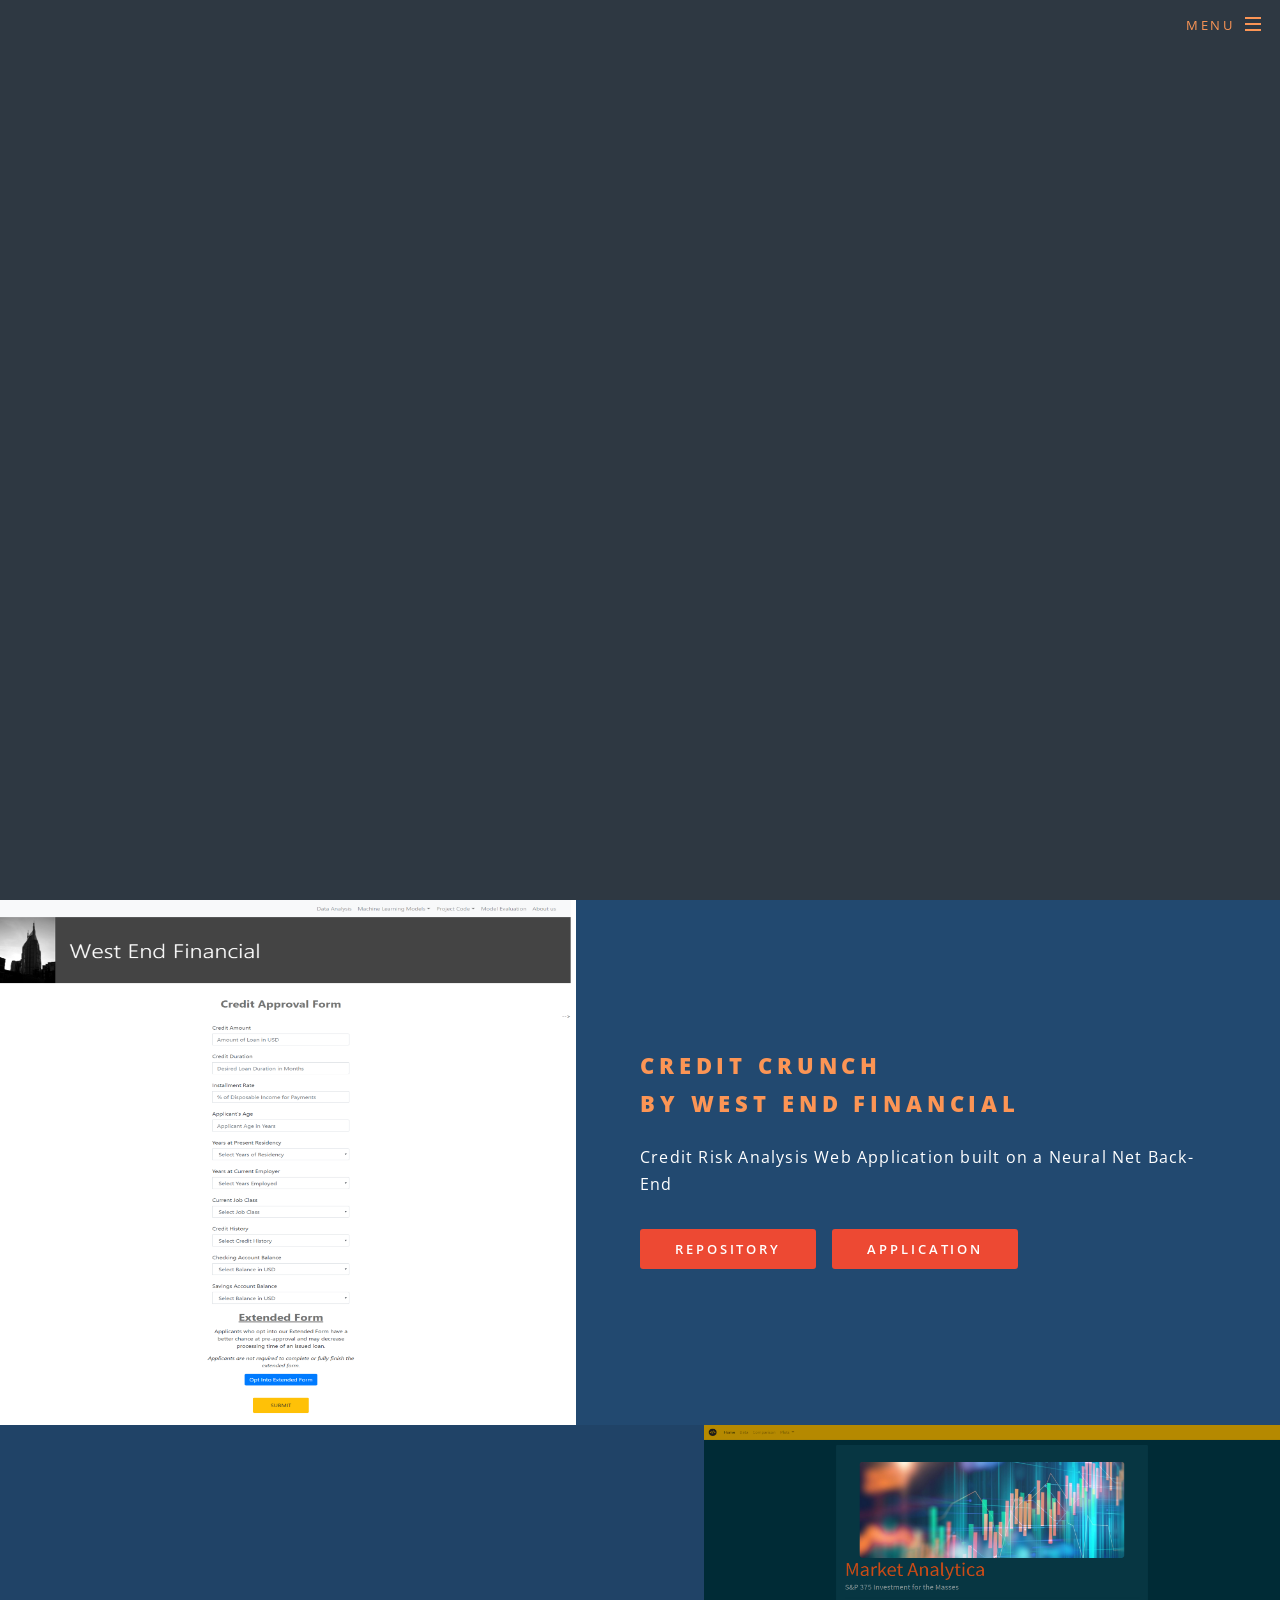
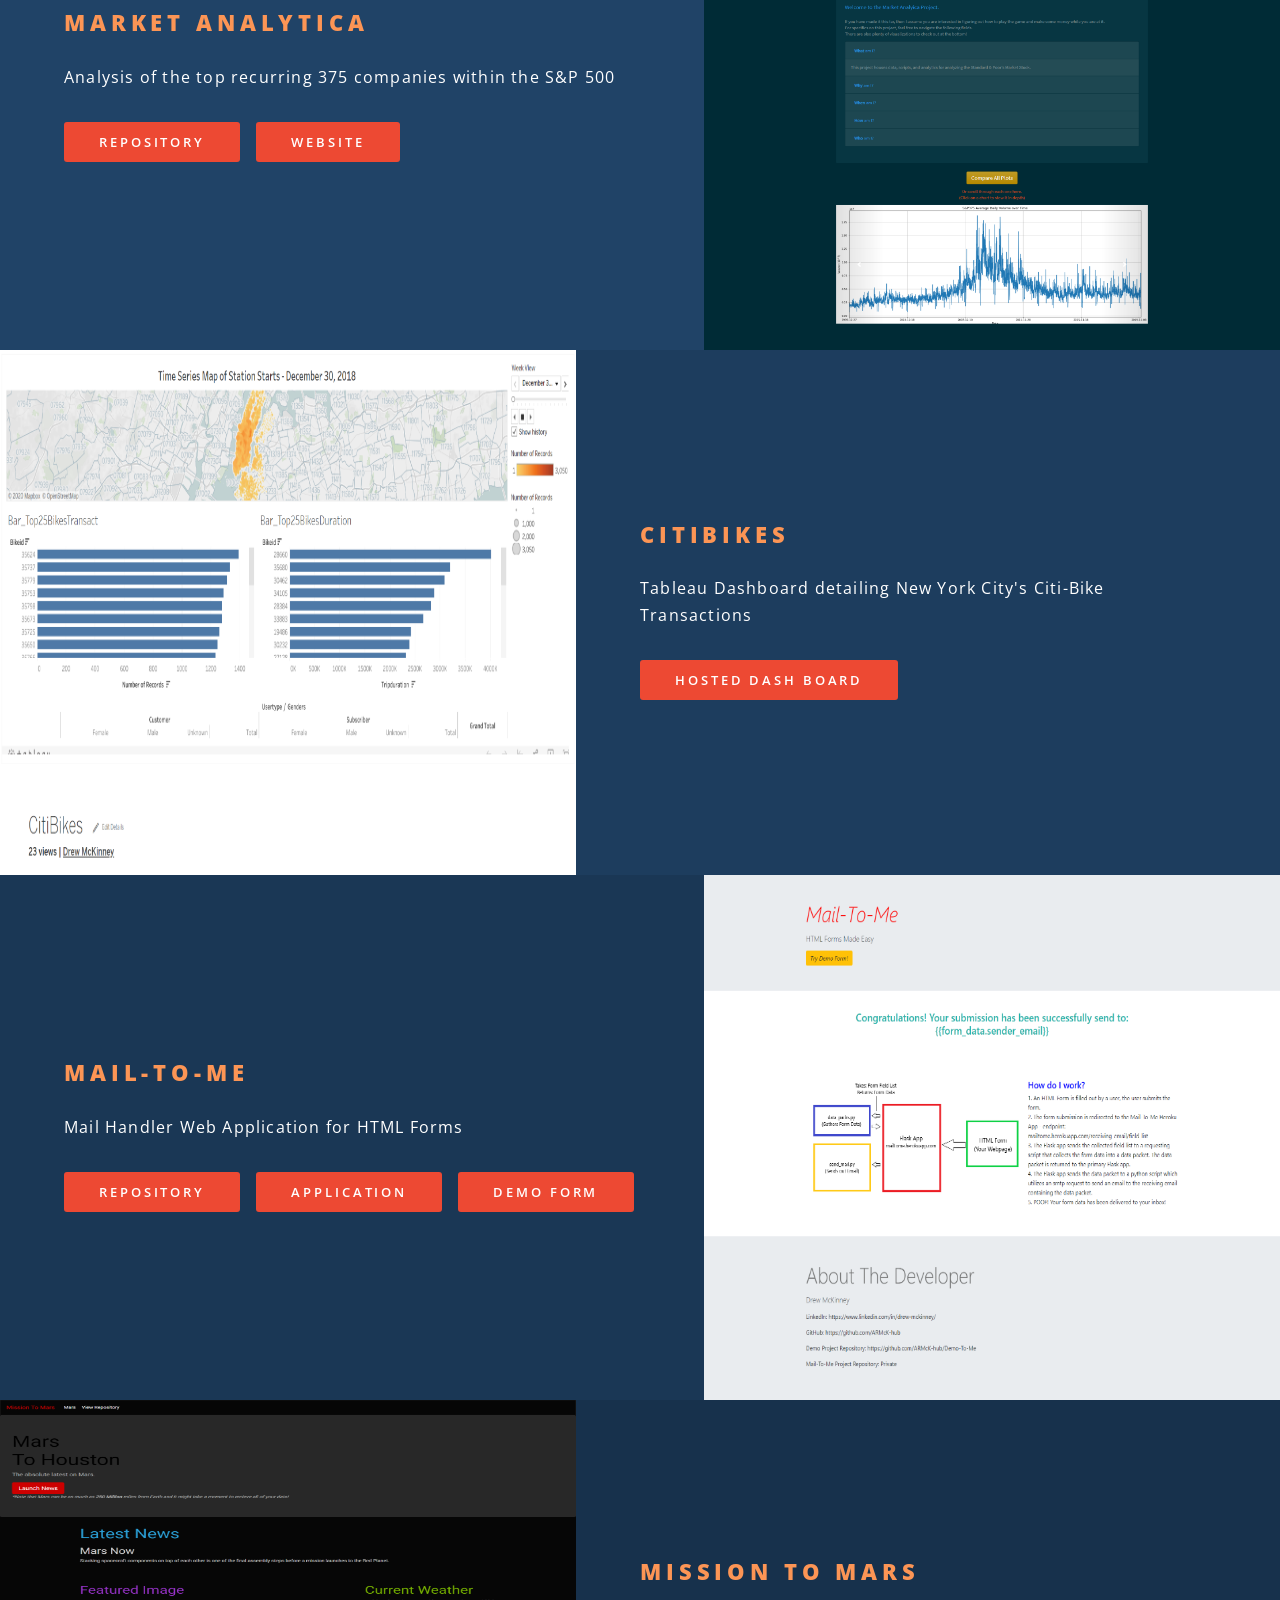
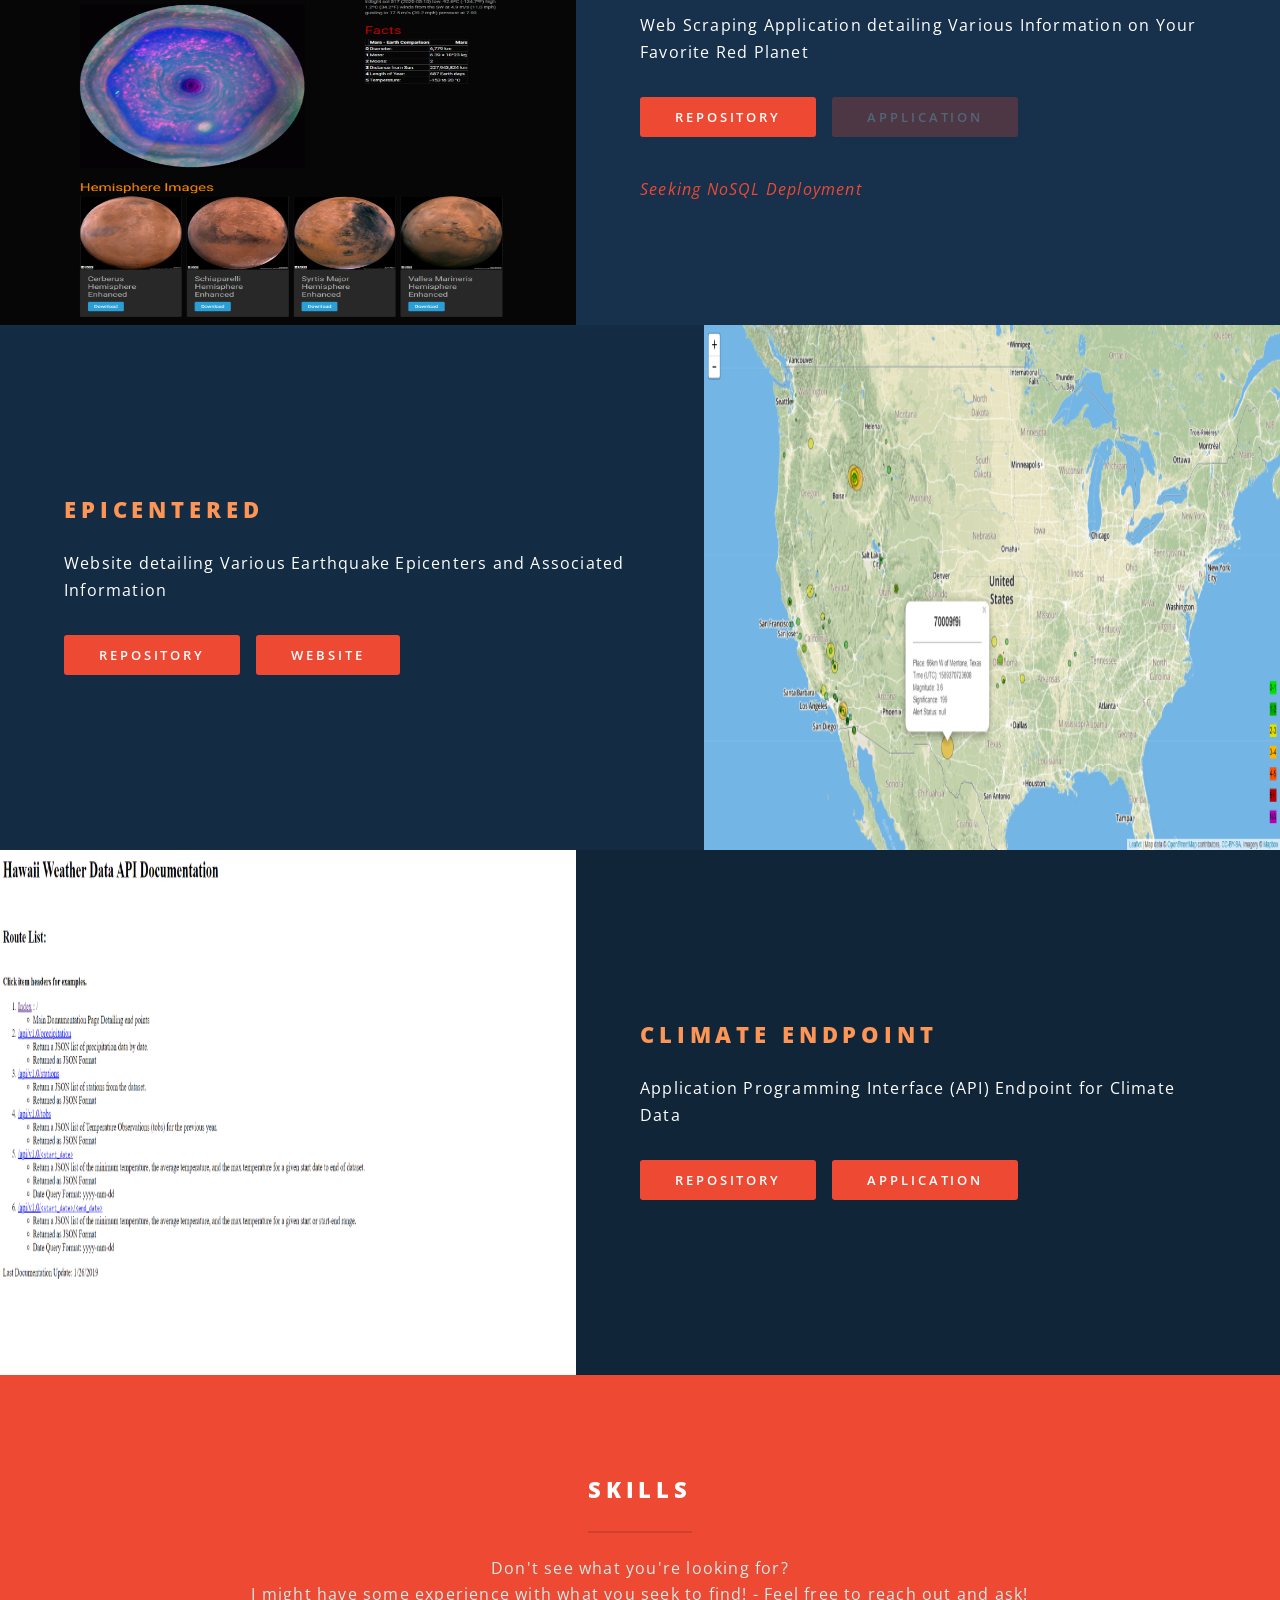
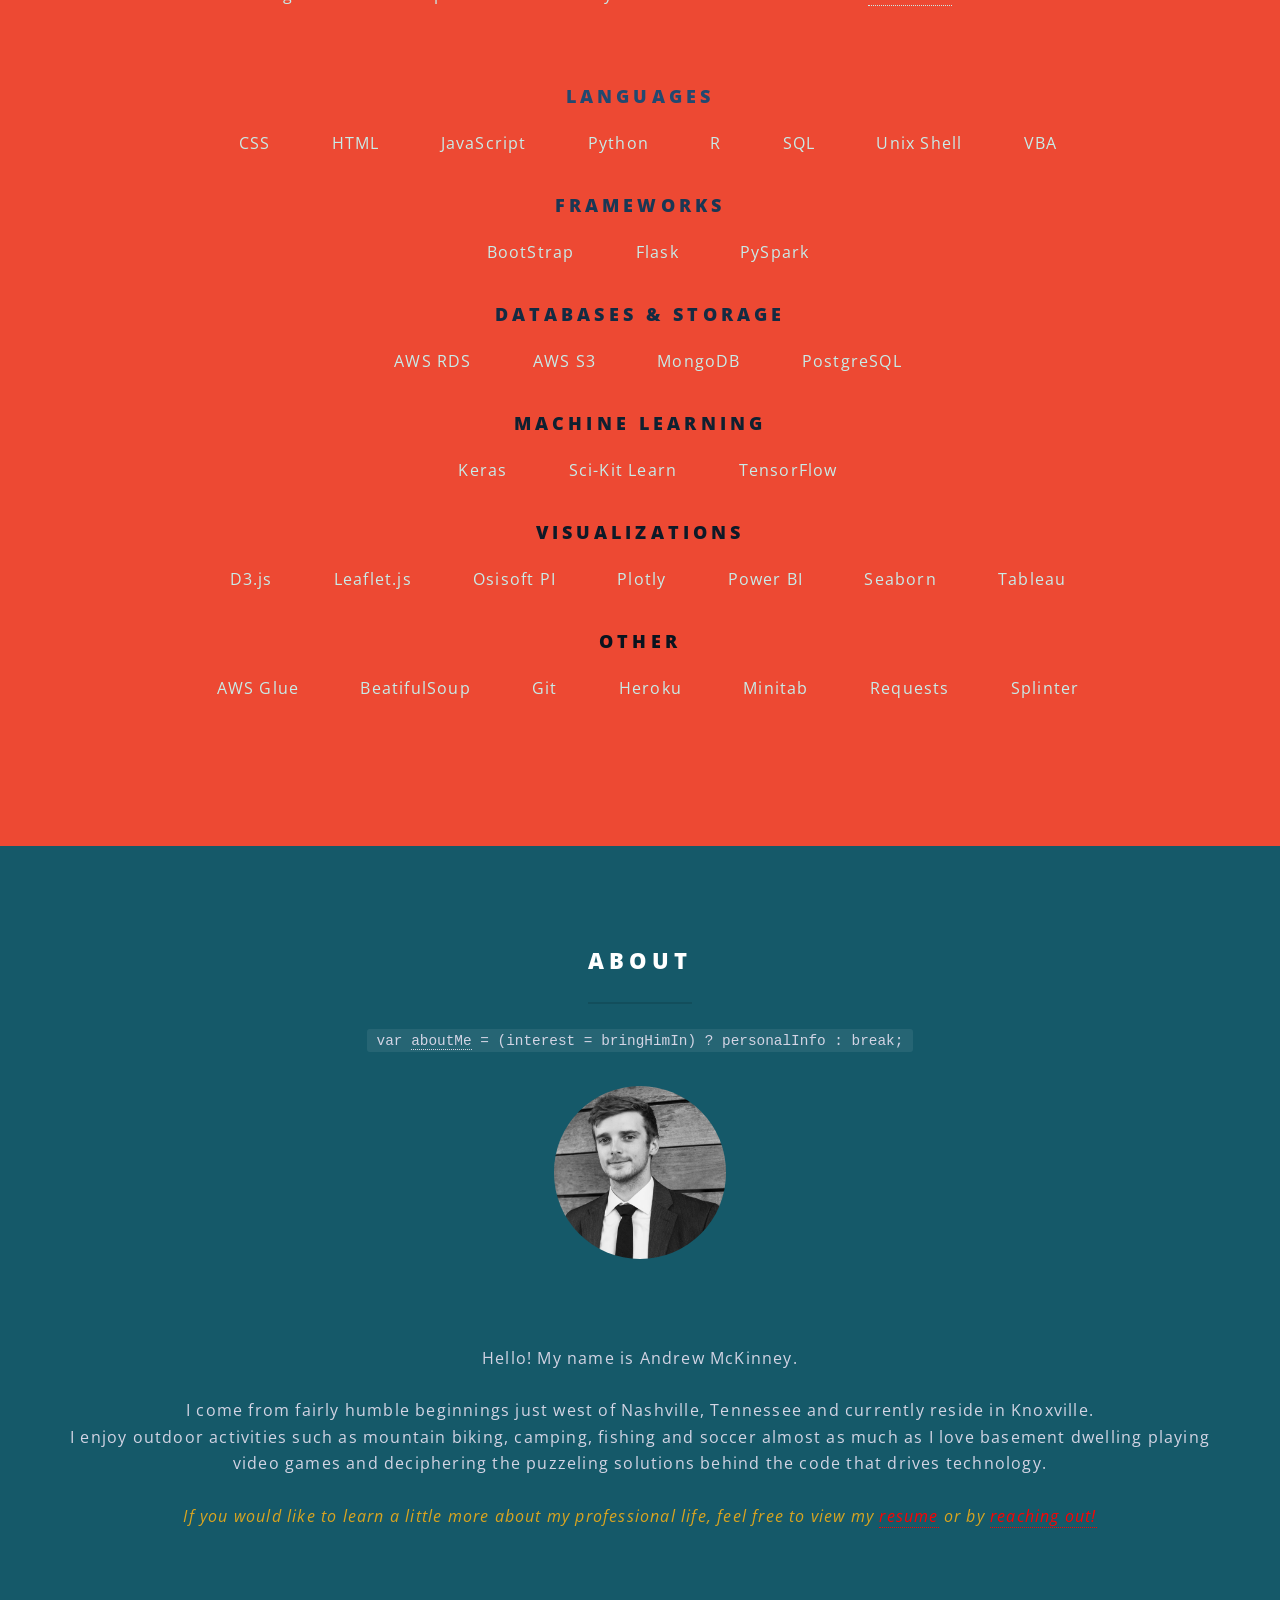
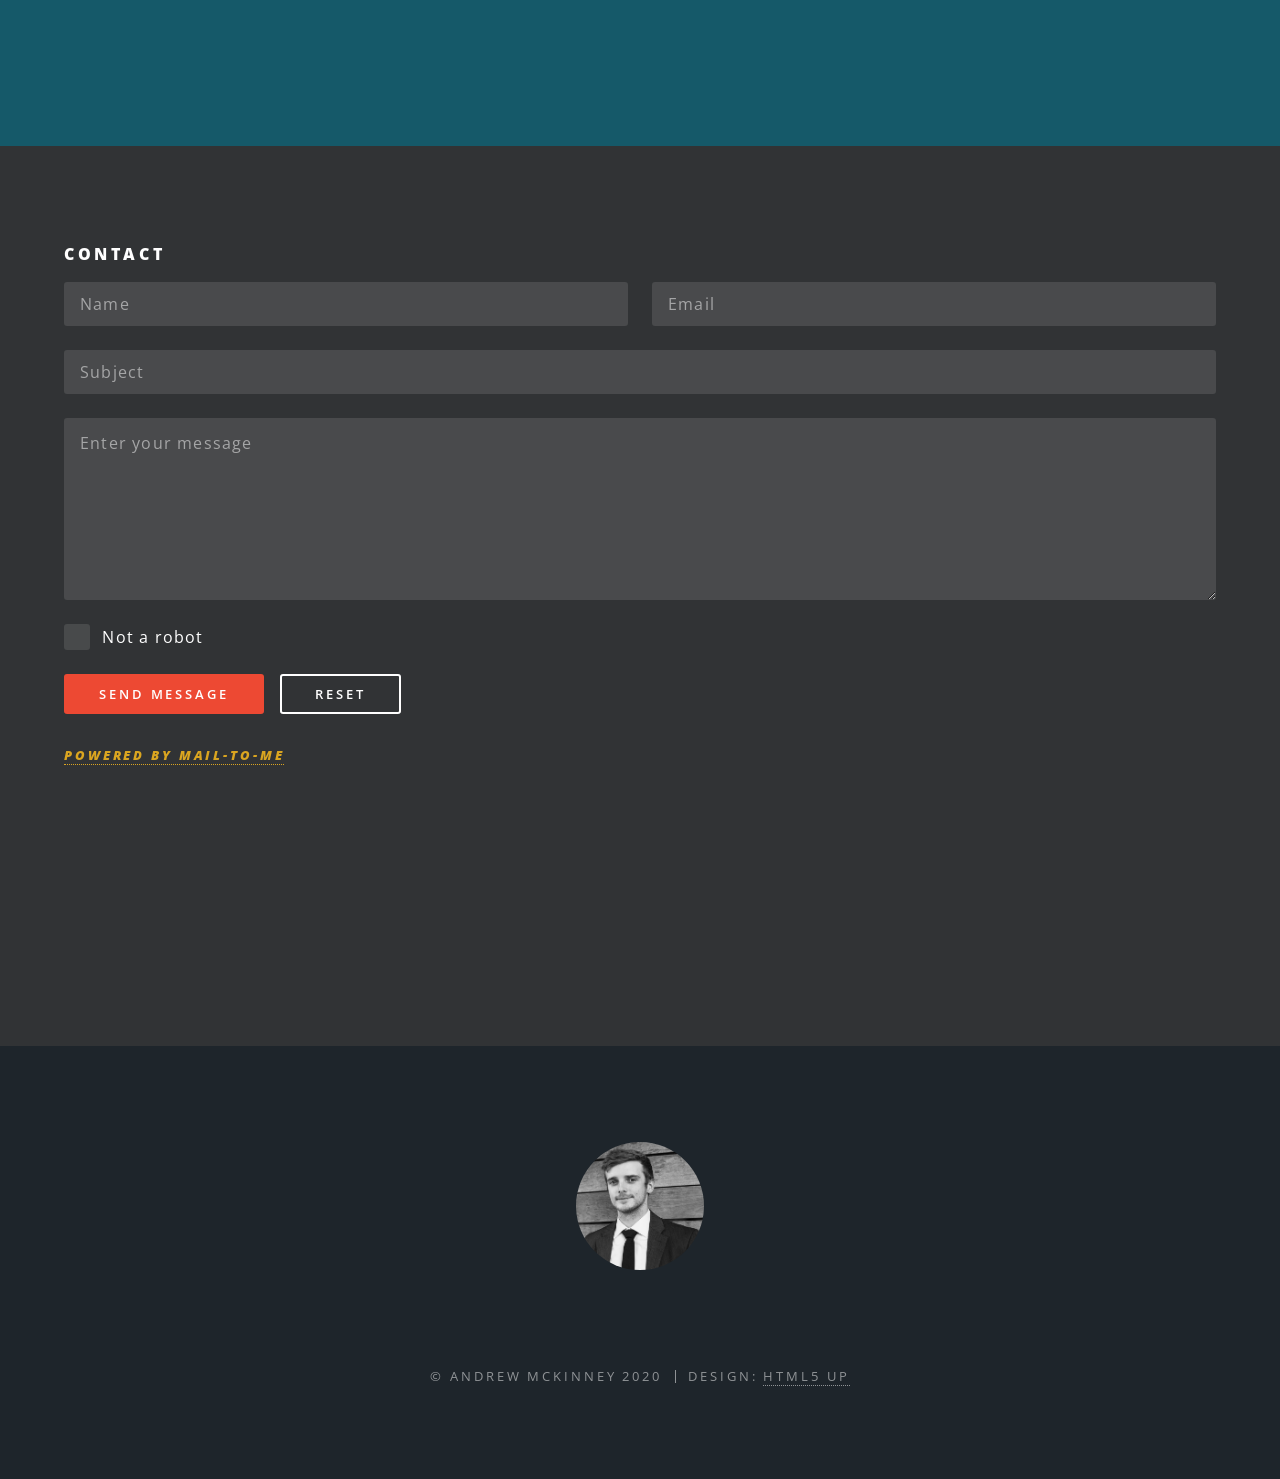
==== commit 08a092db: "removed GeoHops, UfoFinder, and StomachStrains" ====
--- a/index.html
+++ b/index.html
@@ -71,16 +71,6 @@
 							</div>
 						</section>
 						<section class="spotlight">
-							<div class="image"><img src="images/GeoHops.png" alt="" class="projex"/></div><div class="content">
-								<h2 class="color-orange">GeoHops</h2>
-								<p>Web Dashboard detailing Beer Permits in the Nashville Metro Area</p>
-								<ul class="actions">
-									<li><a href="https://github.com/ARMcK-hub/GeoHops" target="_blank" class="button primary icon solid fa-code">Repository</a></li>
-									<li><a href="https://armck-hub.github.io/GeoHops/" target="_blank" class="button primary icon solid fa-globe">Website</a></li>
-								</ul>
-							</div>
-						</section>
-						<section class="spotlight">
 							<div class="image"><img src="images/MarketAnalytca.png" alt="" class="projex"/></div><div class="content">
 								<h2  class="color-orange">Market Analytica</h2>
 								<p>Analysis of the top recurring 375 companies within the S&P 500</p>
@@ -119,26 +109,6 @@
 									<li><a href="https://mars2houston.herokuapp.com/" target="_blank" class="button primary icon brands fa-app-store disabled">Application</a></li>
 								</ul>
 								<i style="color: #ED4933;">Seeking NoSQL Deployment</i>
-							</div>
-						</section>
-						<section class="spotlight">
-							<div class="image"><img src="images/StomachStrains.png" alt="" class="projex"/></div><div class="content">
-								<h2  class="color-orange">Stomach Strains</h2>
-								<p>Client-Side Dashboard detailing Patient Naval Cavity Strain Data</p>
-								<ul class="actions">
-									<li><a href="https://github.com/ARMcK-hub/Stomach-Strains" target="_blank" class="button primary icon solid fa-code">Repository</a></li>
-									<li><a href="https://armck-hub.github.io/Stomach-Strains/" target="_blank" class="button primary icon solid fa-globe">Website</a></li>
-								</ul>
-							</div>
-						</section>
-						<section class="spotlight">
-							<div class="image"><img src="images/UFOFinder.png" alt="" class="projex"/></div><div class="content">
-								<h2  class="color-orange">UFO-Finder</h2>
-								<p>Website detailing a Variety of UFO-Siting Data</p>
-								<ul class="actions">
-									<li><a href="https://github.com/ARMcK-hub/UFO-Finder" target="_blank" class="button primary icon solid fa-code">Repository</a></li>
-									<li><a href="https://armck-hub.github.io/UFO-Finder/" target="_blank" class="button primary icon solid fa-globe">Website</a></li>
-								</ul>
 							</div>
 						</section>
 						<section class="spotlight">
@@ -247,7 +217,7 @@
 							<ul class="icons">
 								<li><a href="https://github.com/ARMcK-hub" target="_blank" class="icon brands fa-github"><span class="label">GitHub</span></a></li>
 								<li><a href="https://www.linkedin.com/in/drew-mckinney/" target="_blank" class="icon brands fa-linkedin"><span class="label">Linkedin</span></a></li>
-								<li><a href="https://drive.google.com/file/d/1q3AMsJaDLpytEkrHnqz1ZkXOdcV3x3zR/view?usp=sharing" target="_blank" class="icon regular fa-file-pdf"><span class="label">Resume</span></a></li>
+								<li><a href="https://drive.google.com/file/d/1t_VXGbWdpgUcNaJGYQhFGkkxdRgxh3p-/view?usp=sharing" target="_blank" class="icon regular fa-file-pdf"><span class="label">Resume</span></a></li>
 								<li><a href="mailto:andrewryanmckinney@gmail.com" target="_blank" class="icon solid fa-envelope"><span class="label">Email</span></a></li>
 								<li><a href="tel:615-438-5609" target="_blank" class="icon solid fa-phone"><span class="label">Mobile Phone</span></a></li>
 							</ul>
@@ -260,7 +230,7 @@
 								deciphering the puzzeling solutions behind the code that drives technology.
 								<br><br>
 								<i style="color: goldenrod;">If you would like to learn a little more about my professional life, 
-									feel free to view my <a style="color: red;" href="https://drive.google.com/file/d/1q3AMsJaDLpytEkrHnqz1ZkXOdcV3x3zR/view?usp=sharing">resume</a> 
+									feel free to view my <a style="color: red;" target ="_blank" href="https://drive.google.com/file/d/1t_VXGbWdpgUcNaJGYQhFGkkxdRgxh3p-/view?usp=sharing">resume</a> 
 									or by <a style="color: red;" href="#contact">reaching out!</a></i>
 							</p>
 						</div>
@@ -312,7 +282,7 @@
 						<ul class="icons">
 							<li><a href="https://github.com/ARMcK-hub" target="_blank" class="icon brands fa-github"><span class="label">GitHub</span></a></li>
 							<li><a href="https://www.linkedin.com/in/drew-mckinney/" target="_blank" class="icon brands fa-linkedin"><span class="label">Linkedin</span></a></li>
-							<li><a href="https://drive.google.com/file/d/1q3AMsJaDLpytEkrHnqz1ZkXOdcV3x3zR/view?usp=sharing" target="_blank" class="icon regular fa-file-pdf"><span class="label">Resume</span></a></li>
+							<li><a href="https://drive.google.com/file/d/1t_VXGbWdpgUcNaJGYQhFGkkxdRgxh3p-/view?usp=sharing" target="_blank" class="icon regular fa-file-pdf"><span class="label">Resume</span></a></li>
 							<li><a href="mailto:andrewryanmckinney@gmail.com" target="_blank" class="icon solid fa-envelope"><span class="label">Email</span></a></li>
 							<li><a href="tel:615-438-5609" target="_blank" class="icon solid fa-phone"><span class="label">Mobile Phone</span></a></li>
 						</ul>
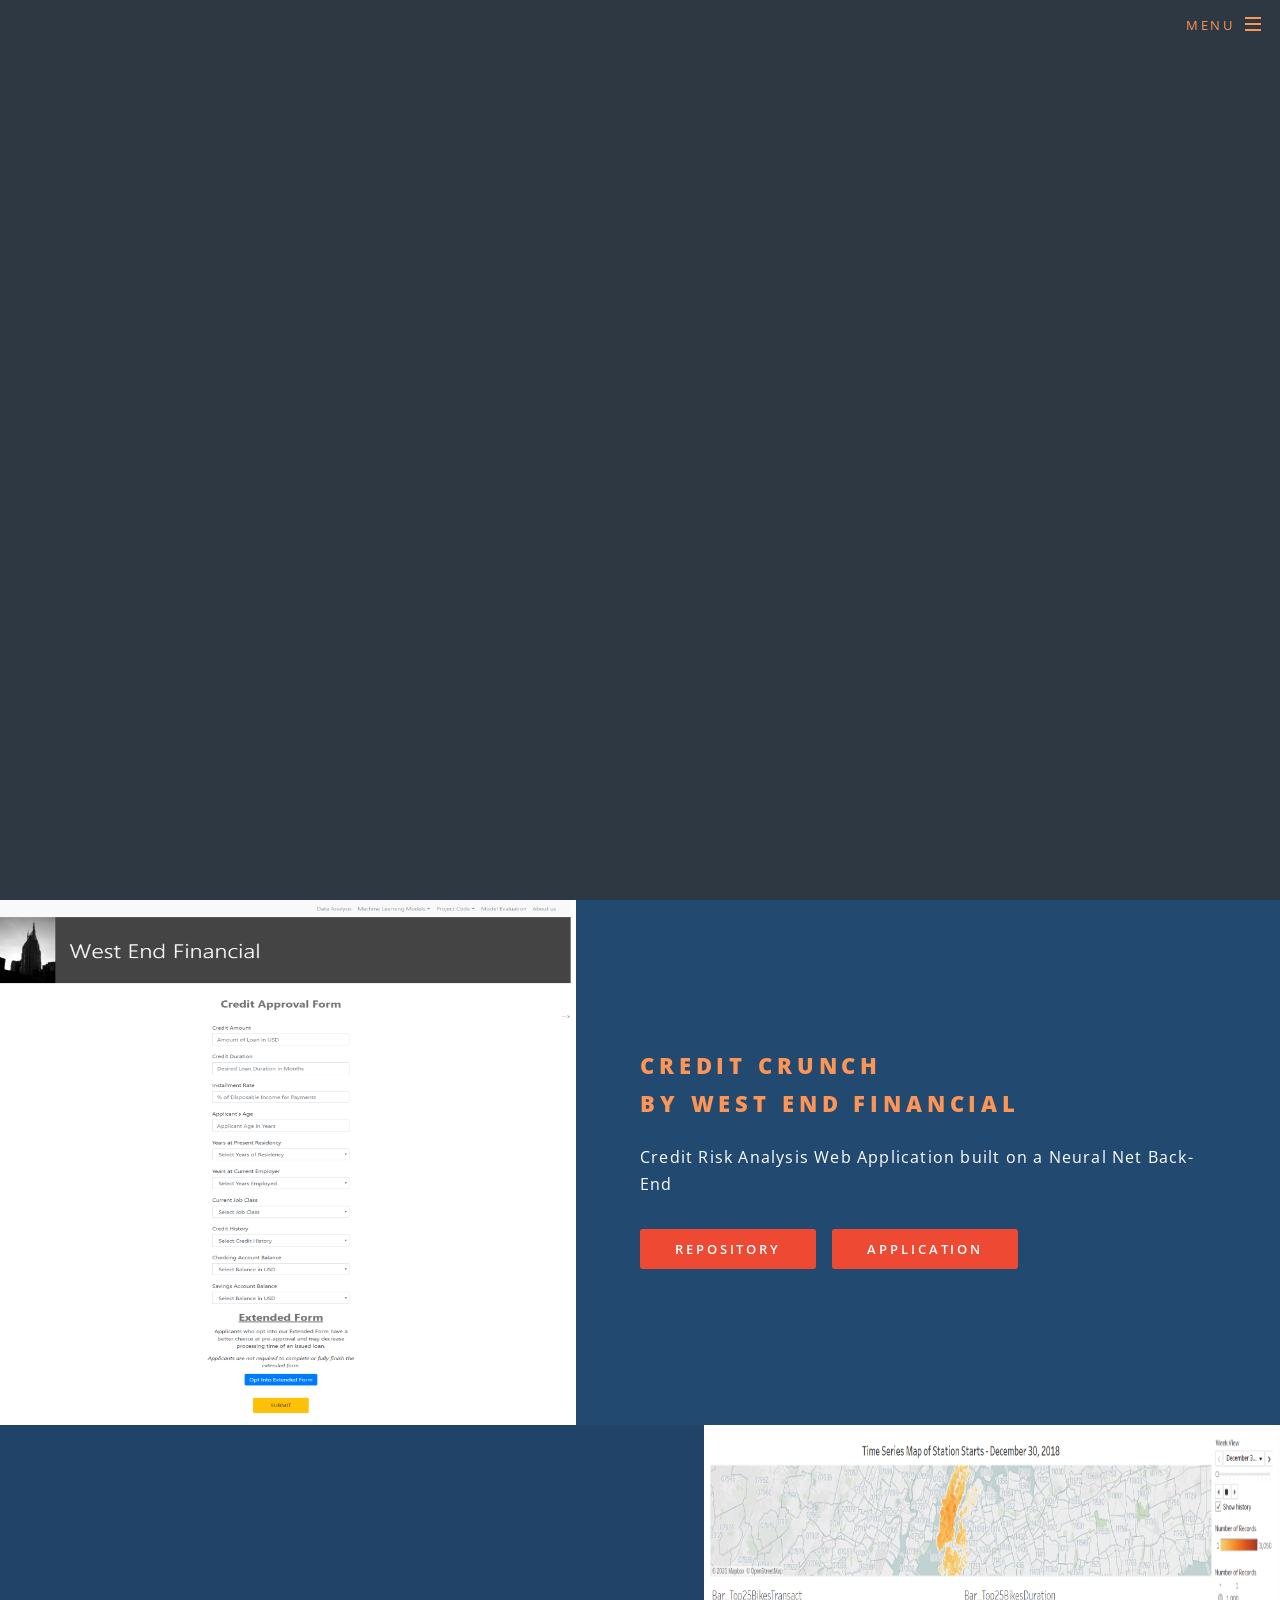
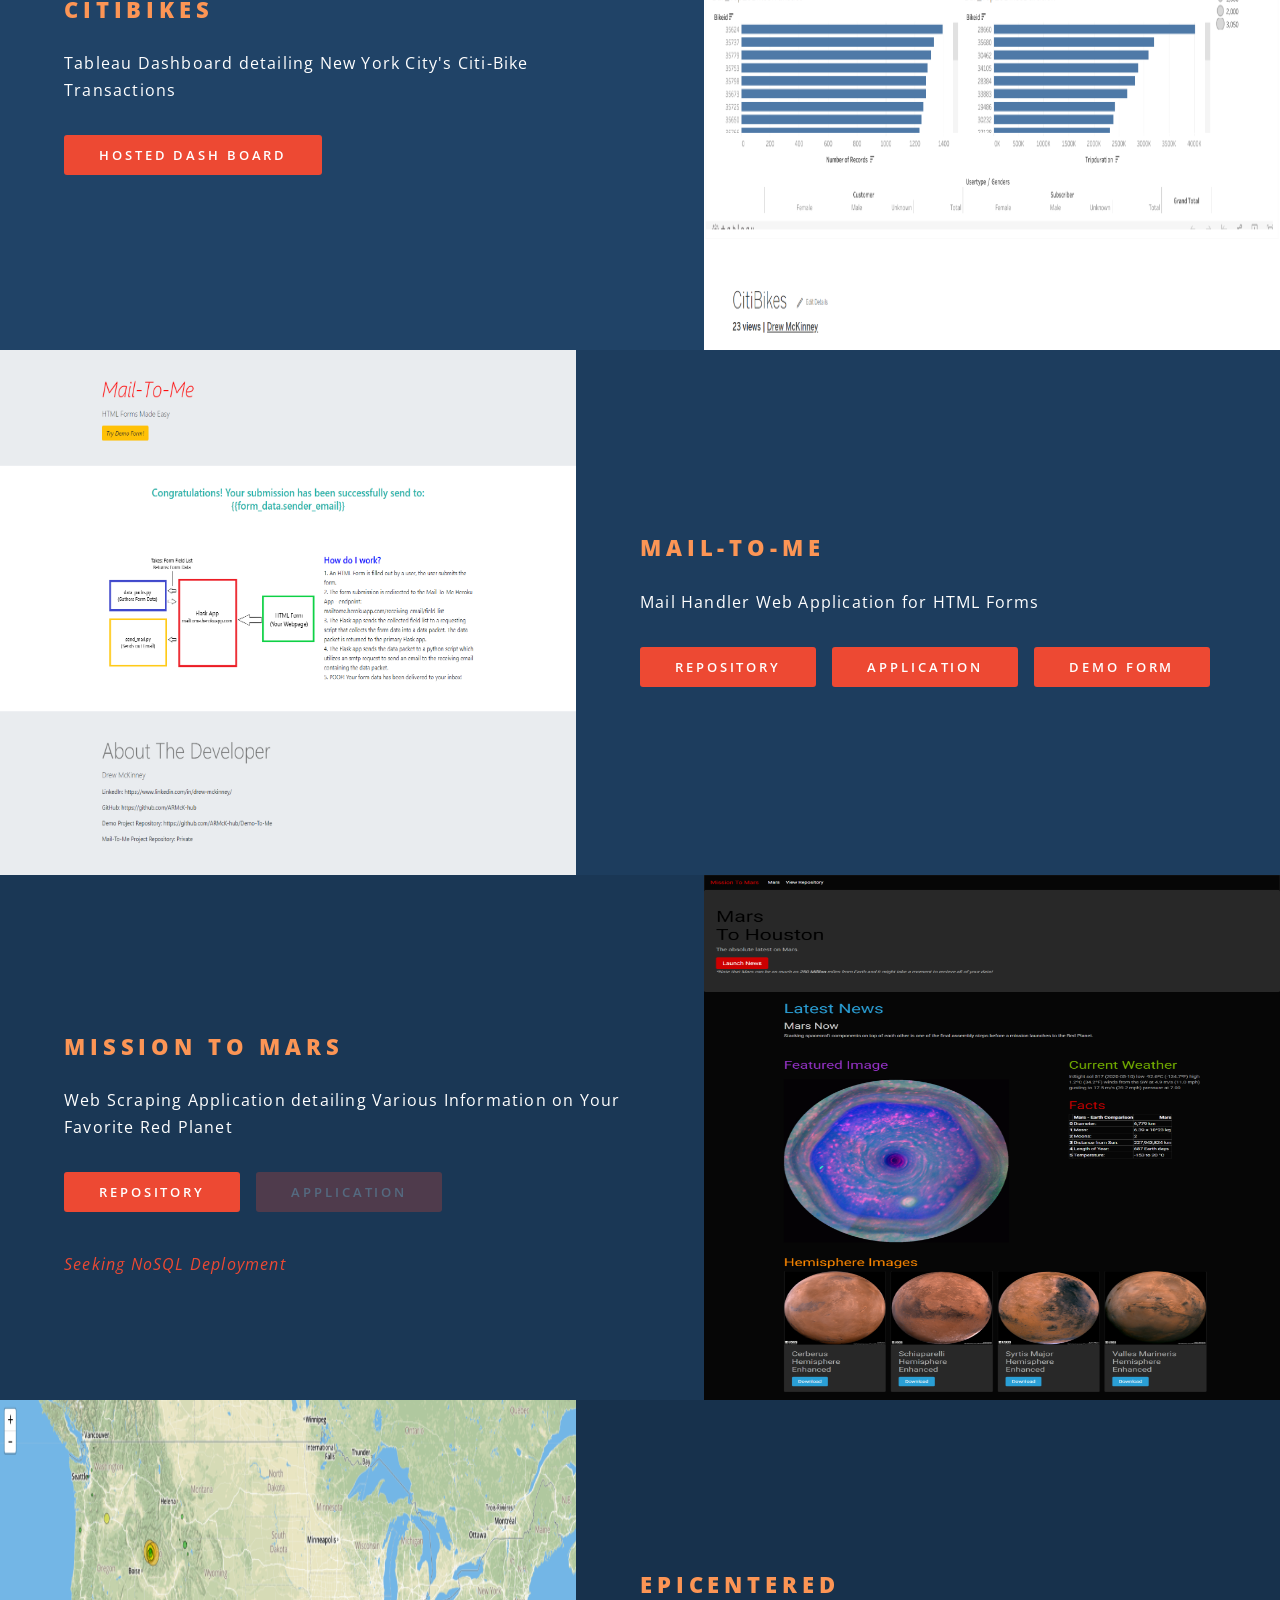
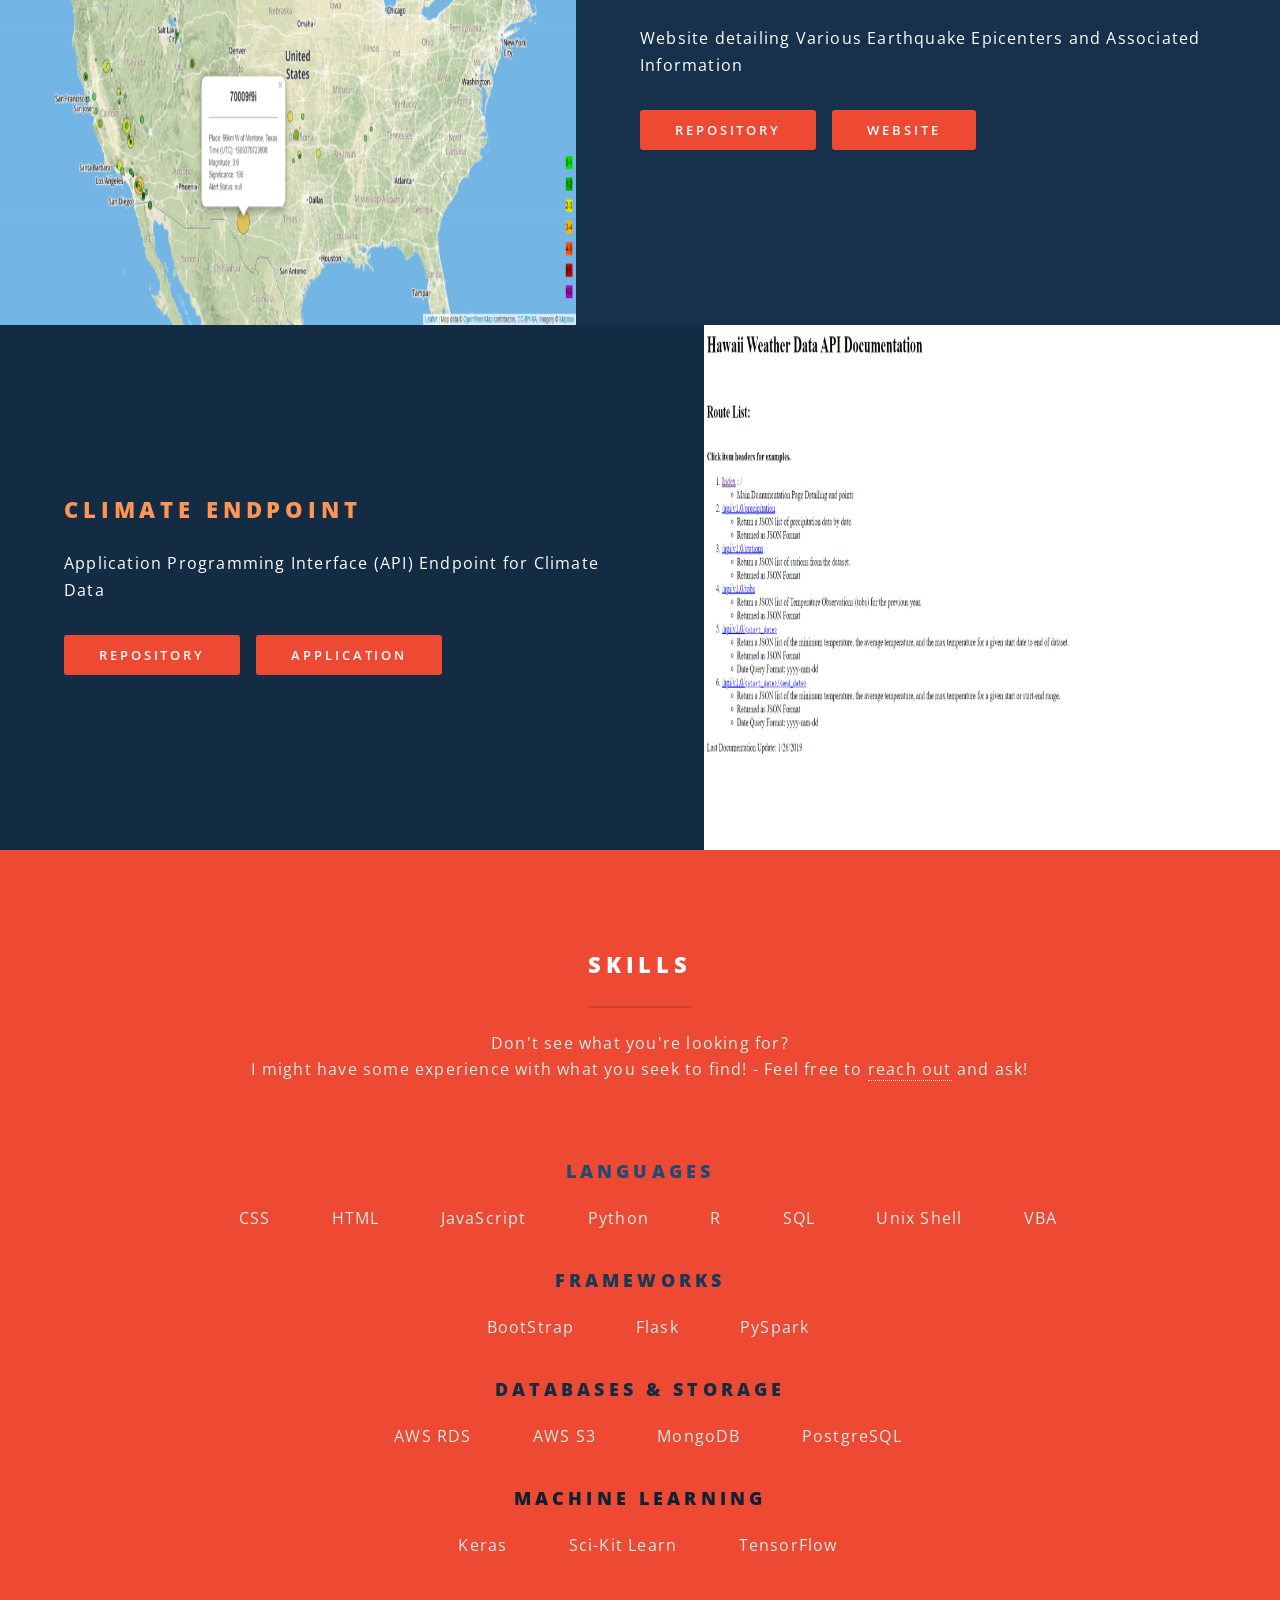
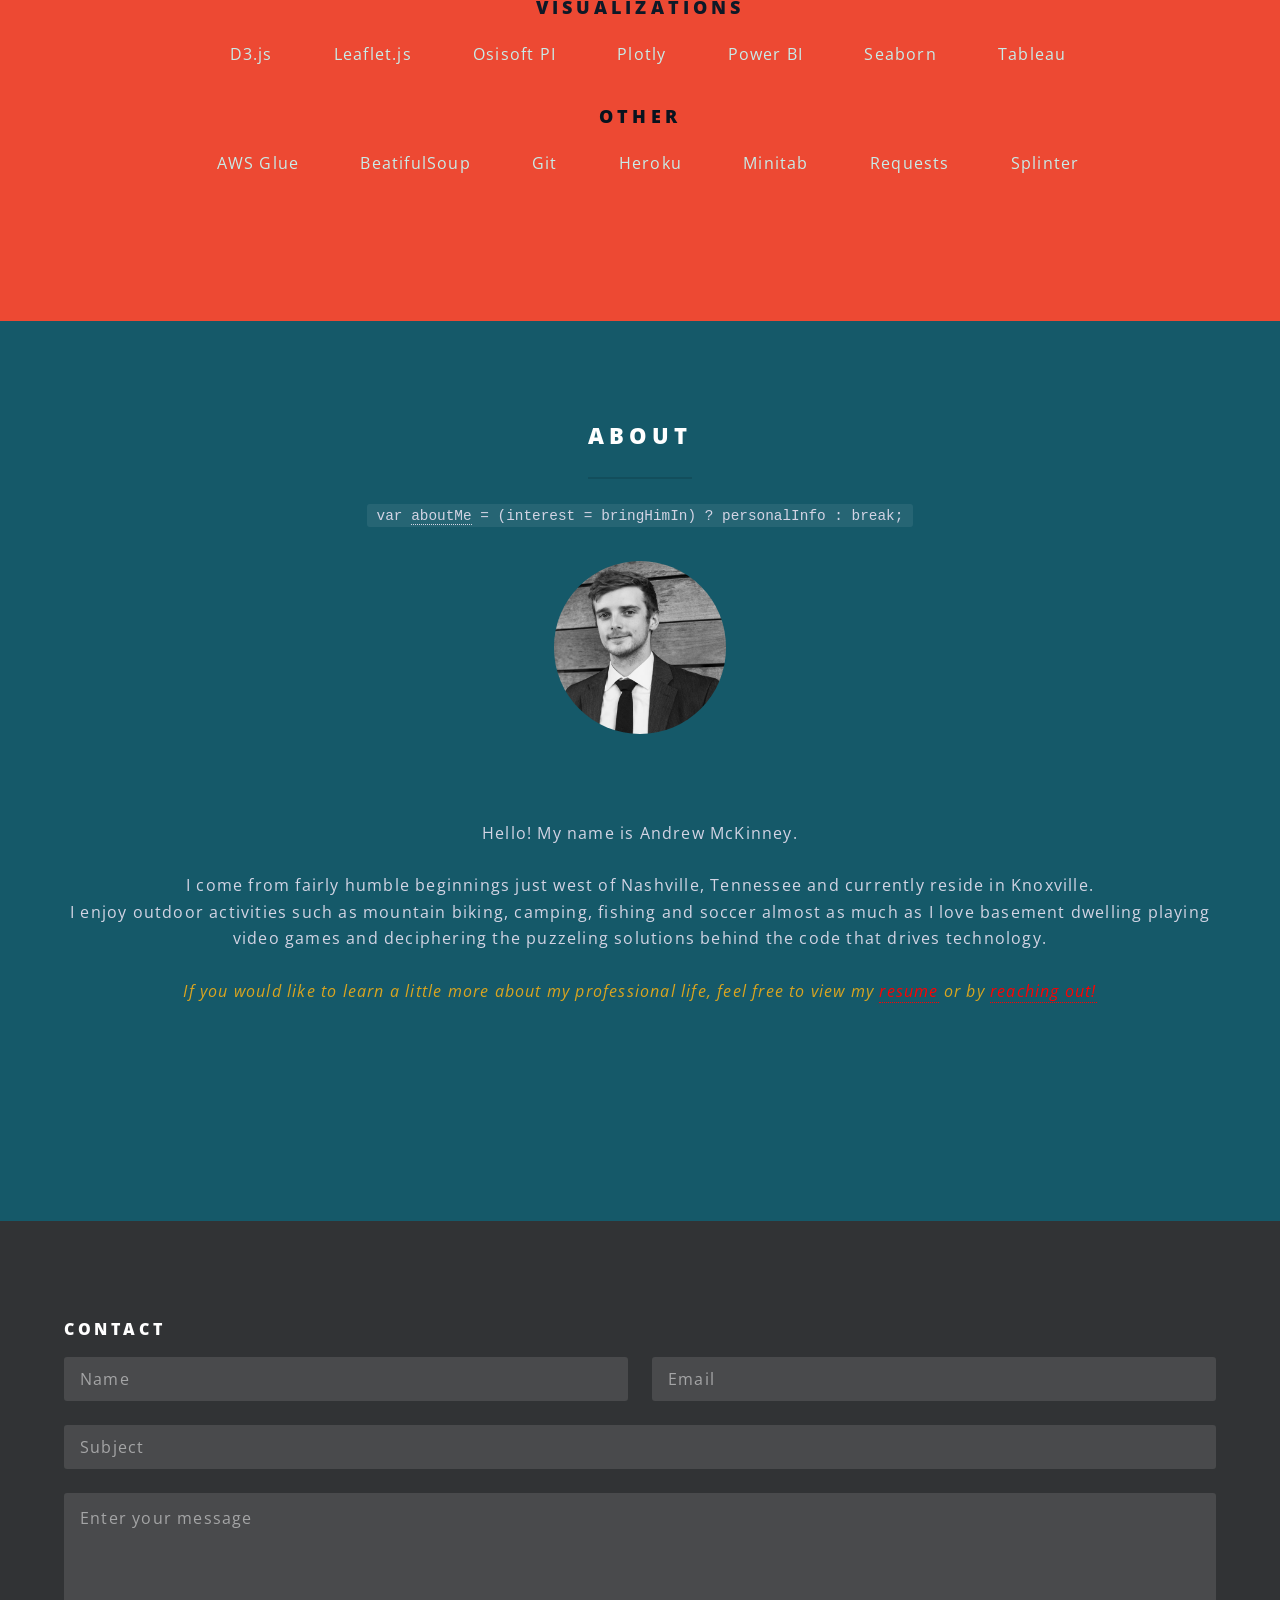
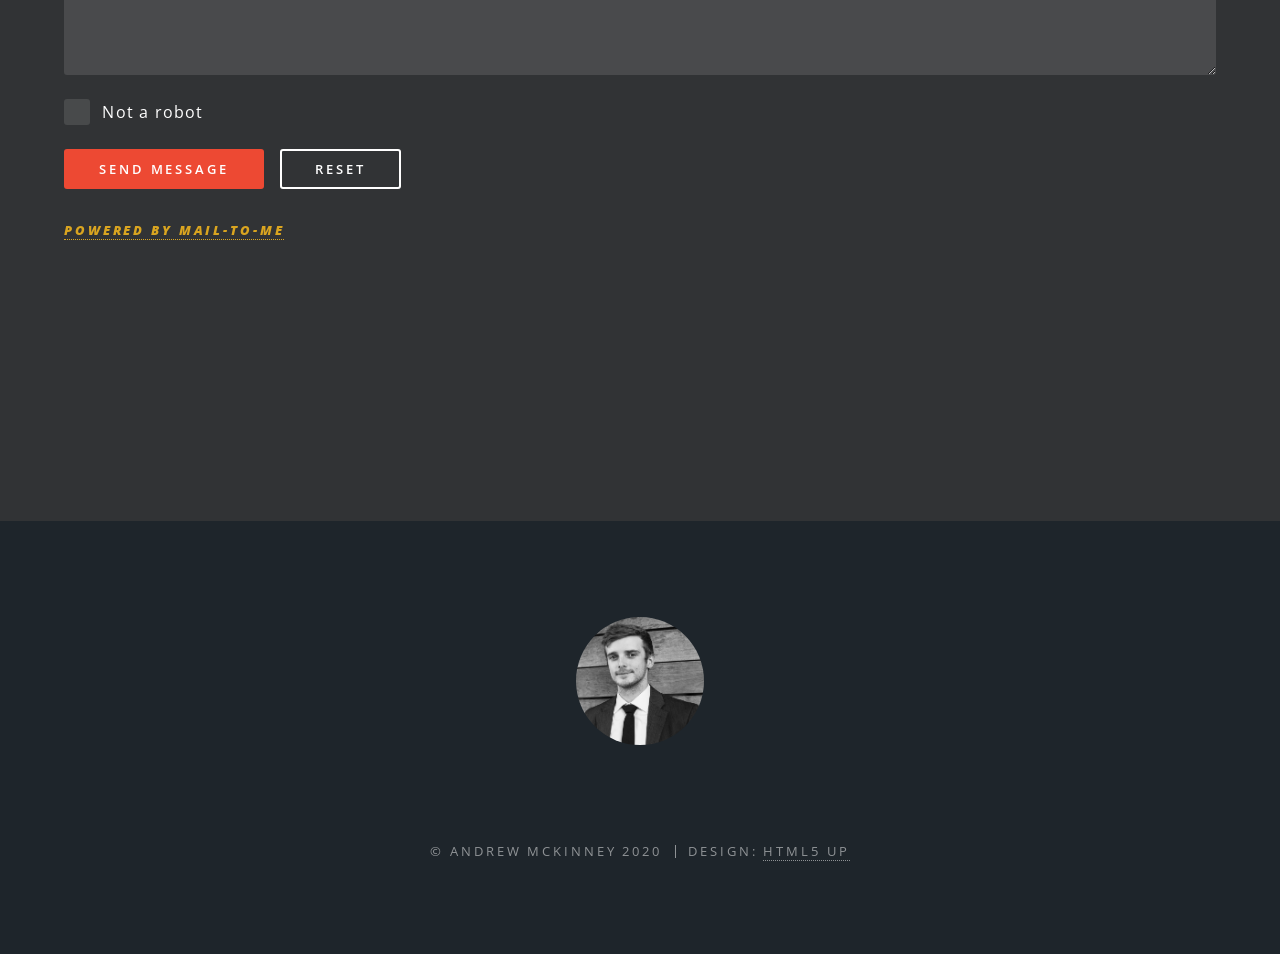
==== commit c35e5914: "remove market analytica" ====
--- a/index.html
+++ b/index.html
@@ -65,18 +65,8 @@
 								by West End Financial</h2>
 								<p>Credit Risk Analysis Web Application built on a Neural Net Back-End</p>
 								<ul class="actions">
-									<li><a href="https://github.com/ARMcK-hub/West-End-Financial" target="_blank" class="button primary icon solid fa-code">Repository</a></li>
+									<li><a href="https://github.com/armckinney/west-end-financial" target="_blank" class="button primary icon solid fa-code">Repository</a></li>
 									<li><a href="https://westendfinancial.herokuapp.com/" target="_blank" class="button primary icon brands fa-app-store">Application</a></li>
-								</ul>
-							</div>
-						</section>
-						<section class="spotlight">
-							<div class="image"><img src="images/MarketAnalytca.png" alt="" class="projex"/></div><div class="content">
-								<h2  class="color-orange">Market Analytica</h2>
-								<p>Analysis of the top recurring 375 companies within the S&P 500</p>
-								<ul class="actions">
-									<li><a href="https://github.com/ARMcK-hub/MarketAnalytica" target="_blank" class="button primary icon solid fa-code">Repository</a></li>
-									<li><a href="https://armck-hub.github.io/MarketAnalytica/" target="_blank" class="button primary icon solid fa-globe">Website</a></li>
 								</ul>
 							</div>
 						</section>
@@ -94,9 +84,9 @@
 								<h2  class="color-orange">Mail-To-Me</h2>
 								<p>Mail Handler Web Application for HTML Forms</p>
 								<ul class="actions">
-									<li><a href="https://github.com/ARMcK-hub/Mail-To-Me" target="_blank" class="button primary icon solid fa-code">Repository</a></li>
+									<li><a href="https://github.com/armckinney/mail-to-me" target="_blank" class="button primary icon solid fa-code">Repository</a></li>
 									<li><a href="https://mailtome.herokuapp.com/" target="_blank" class="button primary icon brands fa-app-store">Application</a></li>
-									<li><a href="https://armck-hub.github.io/Demo-To-Me/" target="_blank" class="button primary icon solid fa-globe">Demo Form</a></li>
+									<li><a href="https://armckinney.github.io/demo-to-me/" target="_blank" class="button primary icon solid fa-globe">Demo Form</a></li>
 								</ul>
 							</div>
 						</section>
@@ -105,7 +95,7 @@
 								<h2  class="color-orange">Mission To Mars</h2>
 								<p>Web Scraping Application detailing Various Information on Your Favorite Red Planet</p>
 								<ul class="actions">
-									<li><a href="https://github.com/ARMcK-hub/Mission-to-Mars" target="_blank" class="button primary icon solid fa-code">Repository</a></li>
+									<li><a href="https://github.com/armckinney/mission-to-mars" target="_blank" class="button primary icon solid fa-code">Repository</a></li>
 									<li><a href="https://mars2houston.herokuapp.com/" target="_blank" class="button primary icon brands fa-app-store disabled">Application</a></li>
 								</ul>
 								<i style="color: #ED4933;">Seeking NoSQL Deployment</i>
@@ -116,8 +106,8 @@
 								<h2  class="color-orange">Epicentered</h2>
 								<p>Website detailing Various Earthquake Epicenters and Associated Information</p>
 								<ul class="actions">
-									<li><a href="https://github.com/ARMcK-hub/Epicentered" target="_blank" class="button primary icon solid fa-code">Repository</a></li>
-									<li><a href="https://armck-hub.github.io/Epicentered/" target="_blank" class="button primary icon solid fa-globe">Website</a></li>
+									<li><a href="https://github.com/armckinney/epicentered" target="_blank" class="button primary icon solid fa-code">Repository</a></li>
+									<li><a href="https://armckinney.github.io/epicentered/" target="_blank" class="button primary icon solid fa-globe">Website</a></li>
 								</ul>
 							</div>
 						</section>
@@ -126,7 +116,7 @@
 								<h2  class="color-orange">Climate Endpoint</h2>
 								<p>Application Programming Interface (API) Endpoint for Climate Data</p>
 								<ul class="actions">
-									<li><a href="https://github.com/ARMcK-hub/Climate-Endpoint" target="_blank" class="button primary icon solid fa-code">Repository</a></li>
+									<li><a href="https://github.com/armckinney/climate-endpoint" target="_blank" class="button primary icon solid fa-code">Repository</a></li>
 									<li><a href="https://climate-endpoint.herokuapp.com/" target="_blank" class="button primary icon brands fa-app-store">Application</a></li>
 								</ul>
 							</div>
@@ -215,7 +205,7 @@
 
 							<img src="images/head_portrait.jpg" style="width: 15%; min-width: 100px;margin-bottom: 20px; border-radius: 50%;">
 							<ul class="icons">
-								<li><a href="https://github.com/ARMcK-hub" target="_blank" class="icon brands fa-github"><span class="label">GitHub</span></a></li>
+								<li><a href="https://github.com/armckinney" target="_blank" class="icon brands fa-github"><span class="label">GitHub</span></a></li>
 								<li><a href="https://www.linkedin.com/in/drew-mckinney/" target="_blank" class="icon brands fa-linkedin"><span class="label">Linkedin</span></a></li>
 								<li><a href="https://drive.google.com/file/d/1t_VXGbWdpgUcNaJGYQhFGkkxdRgxh3p-/view?usp=sharing" target="_blank" class="icon regular fa-file-pdf"><span class="label">Resume</span></a></li>
 								<li><a href="mailto:andrewryanmckinney@gmail.com" target="_blank" class="icon solid fa-envelope"><span class="label">Email</span></a></li>
@@ -280,7 +270,7 @@
 						<img src="images/head_portrait.jpg" style="width: 10%; min-width: 100px;margin-bottom: 20px; border-radius: 50%;">
 
 						<ul class="icons">
-							<li><a href="https://github.com/ARMcK-hub" target="_blank" class="icon brands fa-github"><span class="label">GitHub</span></a></li>
+							<li><a href="https://github.com/armckinney" target="_blank" class="icon brands fa-github"><span class="label">GitHub</span></a></li>
 							<li><a href="https://www.linkedin.com/in/drew-mckinney/" target="_blank" class="icon brands fa-linkedin"><span class="label">Linkedin</span></a></li>
 							<li><a href="https://drive.google.com/file/d/1t_VXGbWdpgUcNaJGYQhFGkkxdRgxh3p-/view?usp=sharing" target="_blank" class="icon regular fa-file-pdf"><span class="label">Resume</span></a></li>
 							<li><a href="mailto:andrewryanmckinney@gmail.com" target="_blank" class="icon solid fa-envelope"><span class="label">Email</span></a></li>
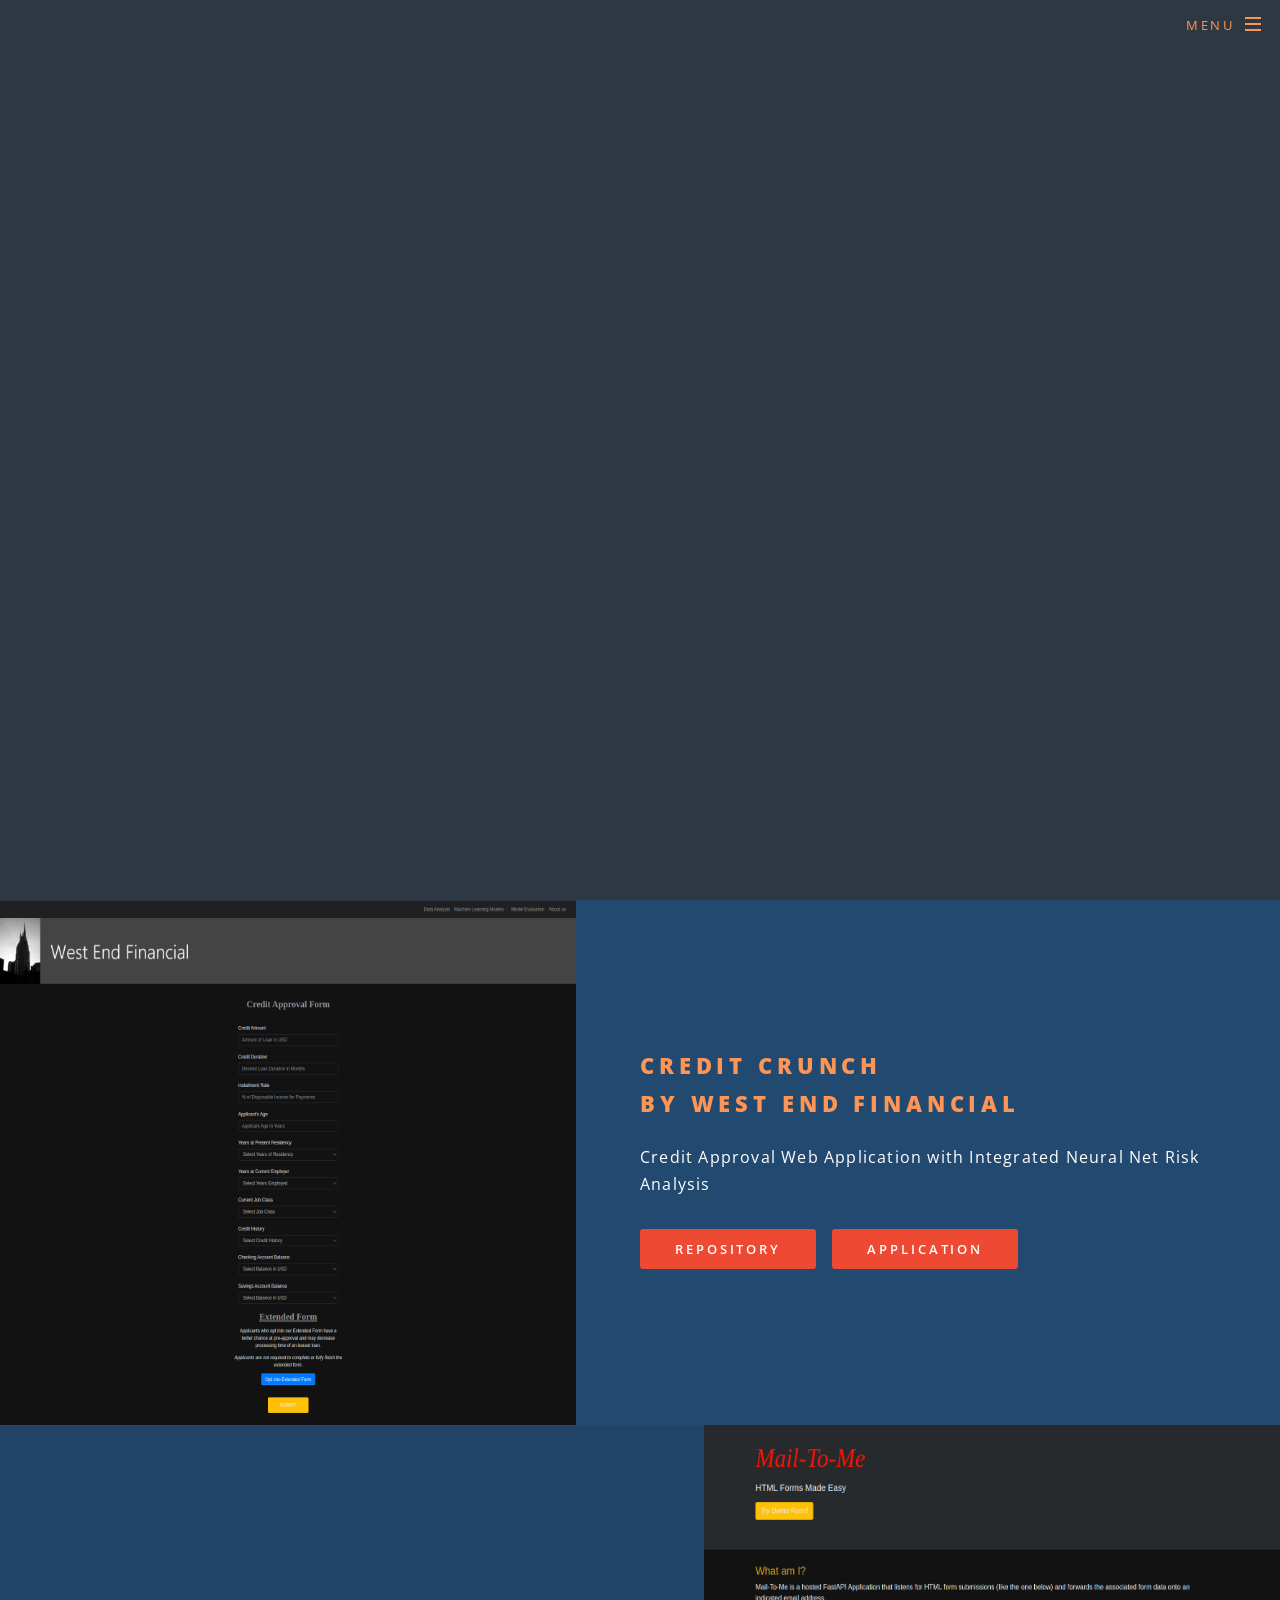
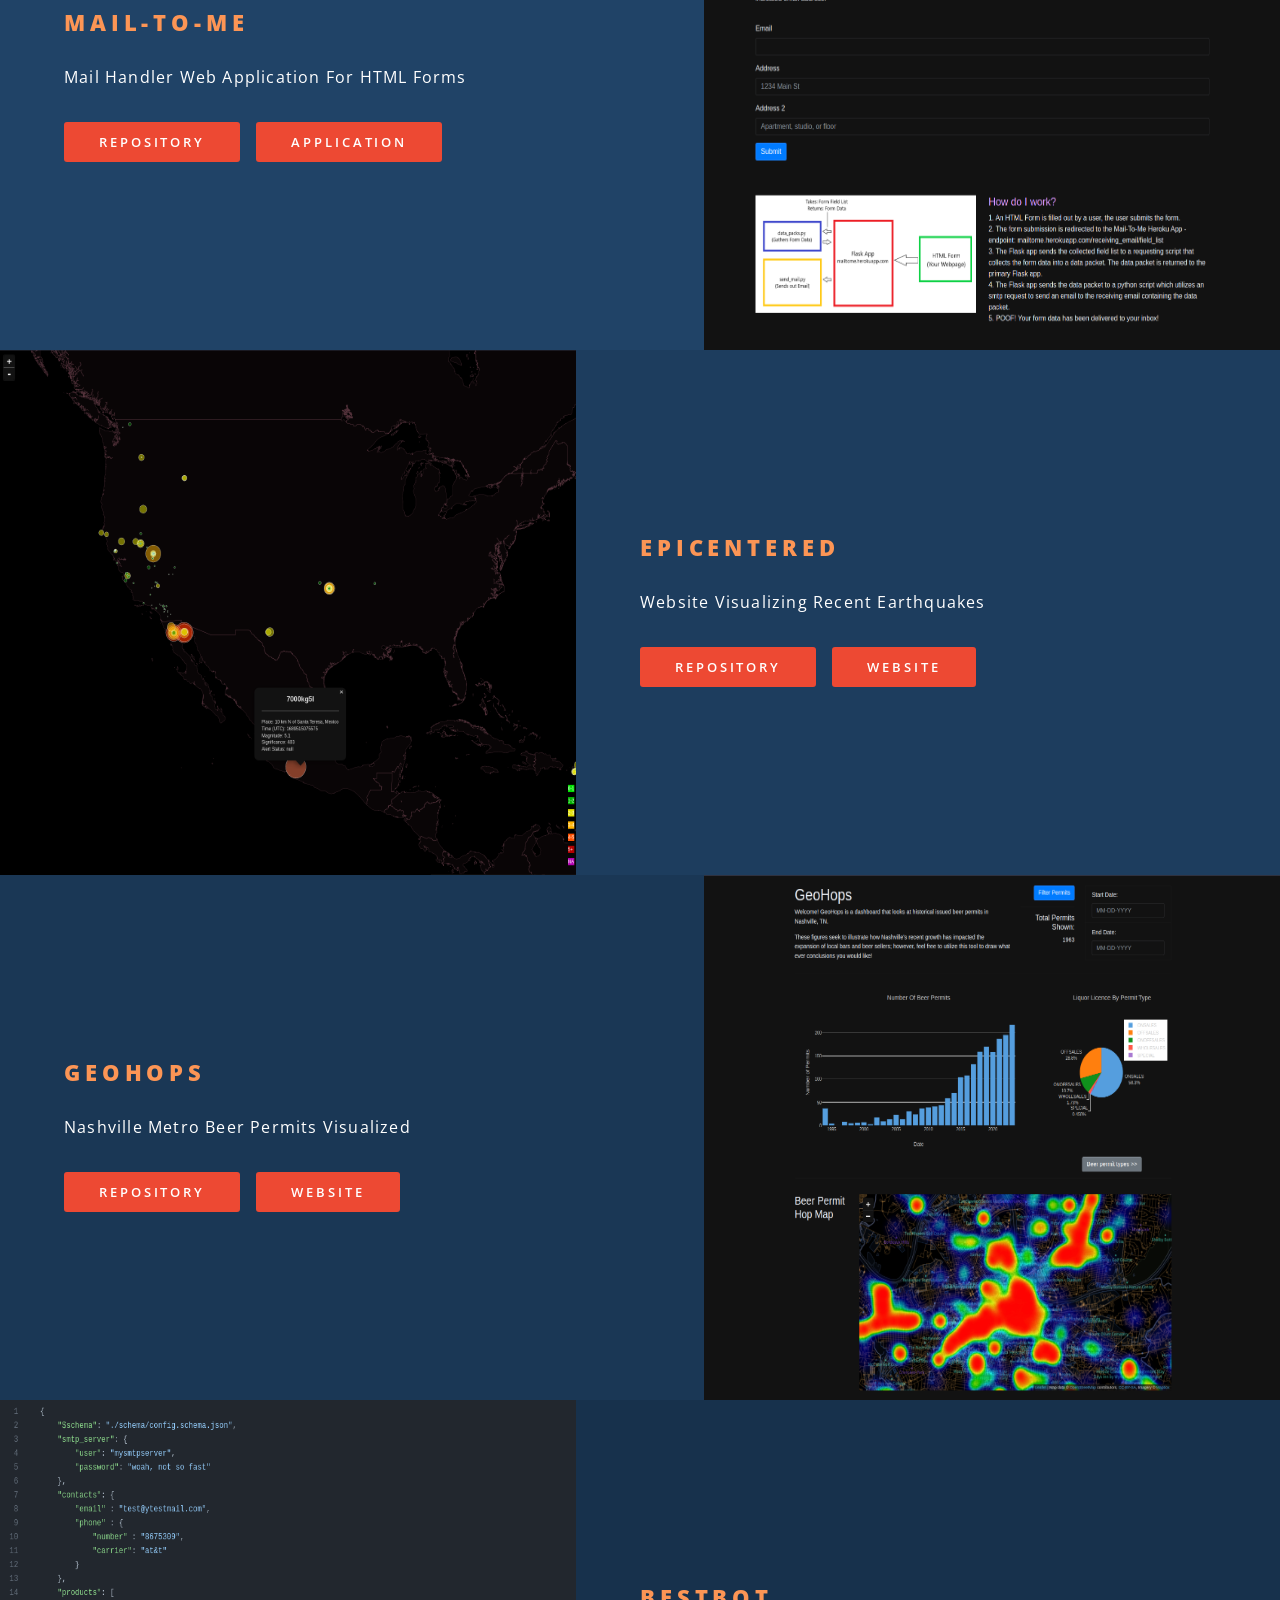
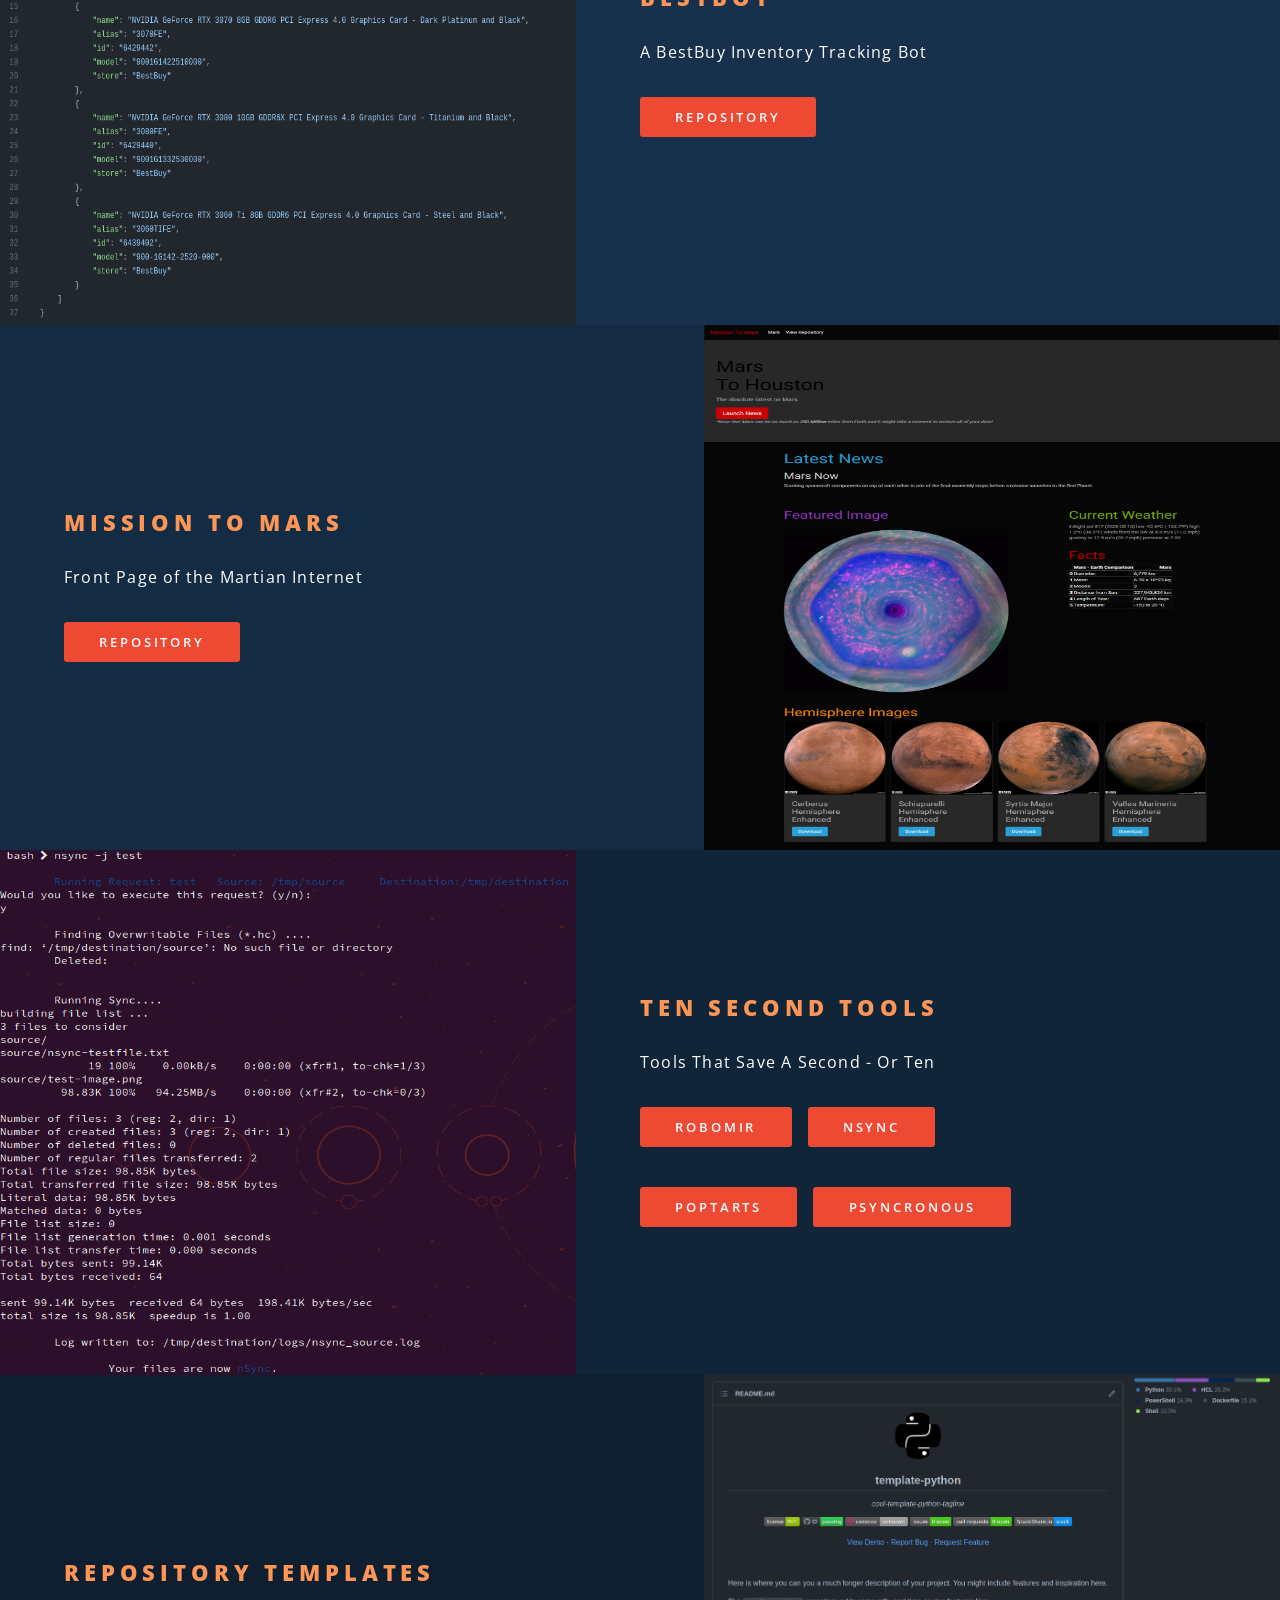
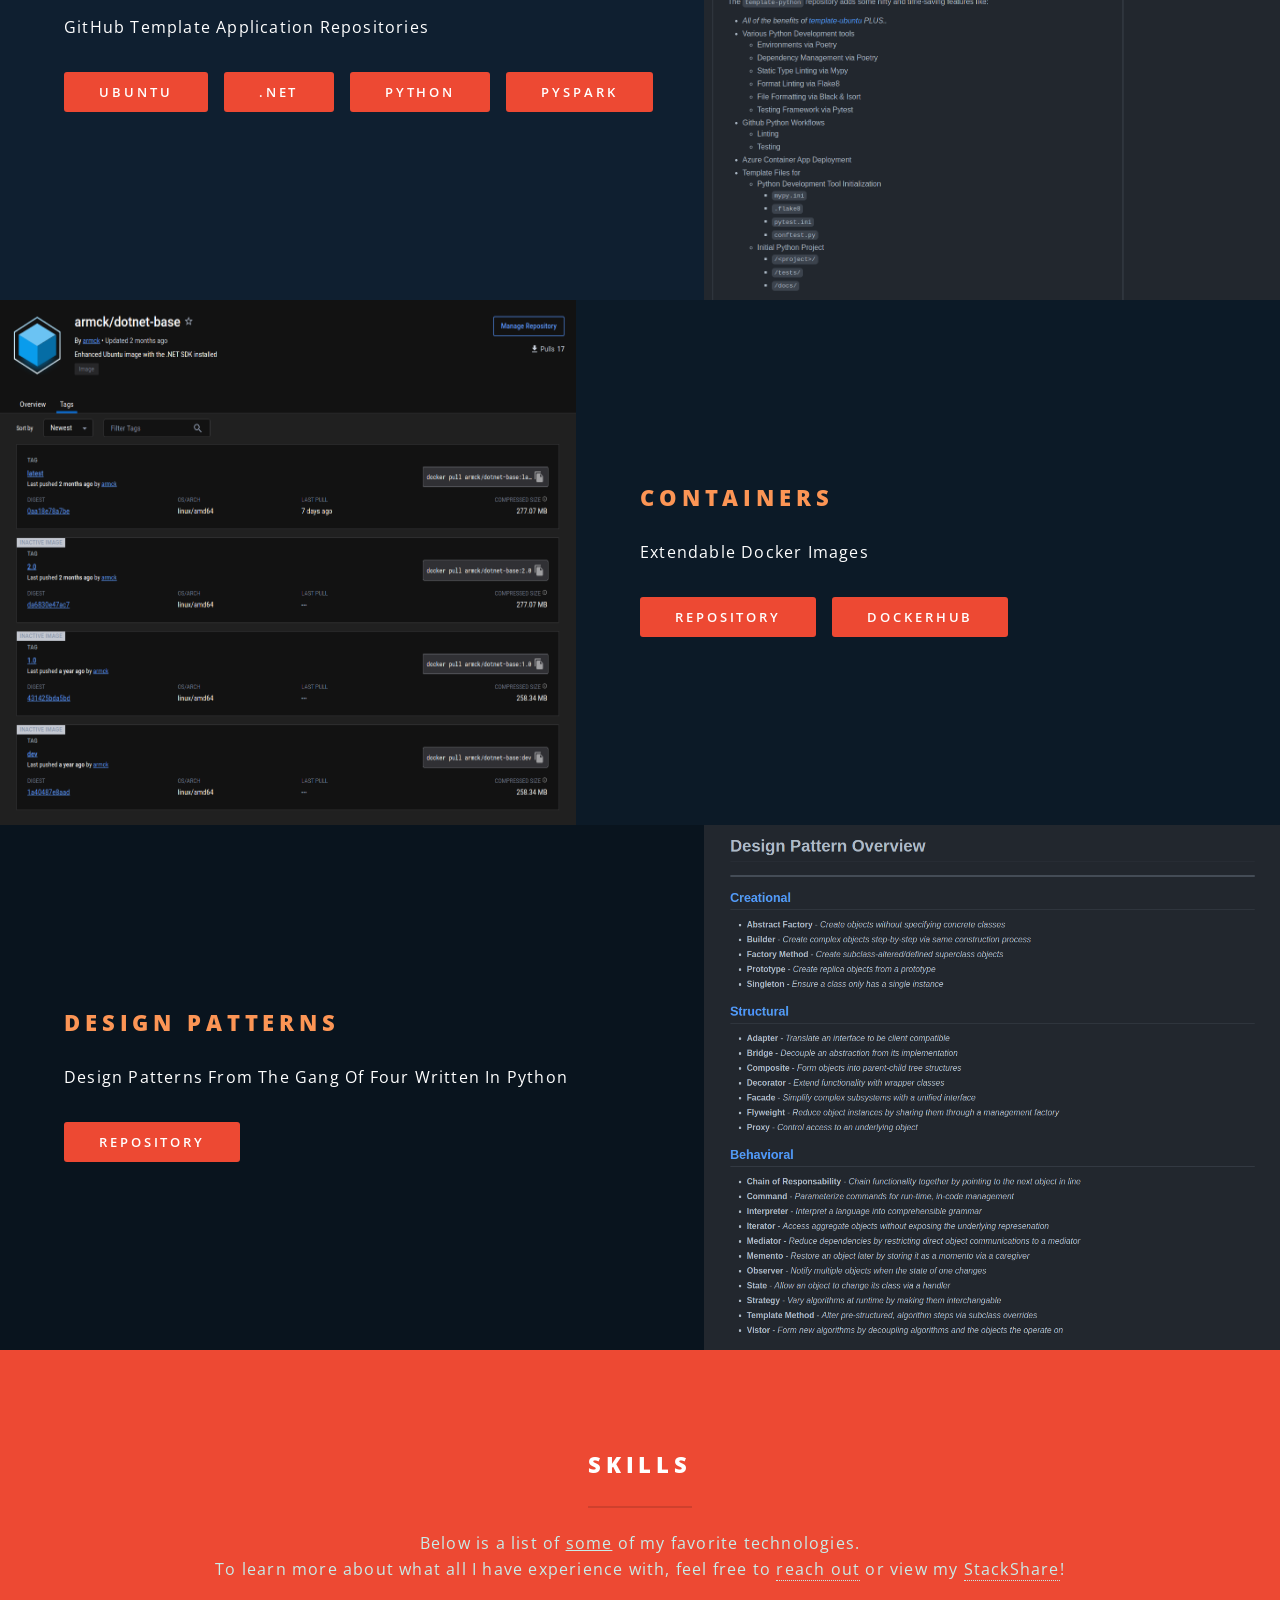
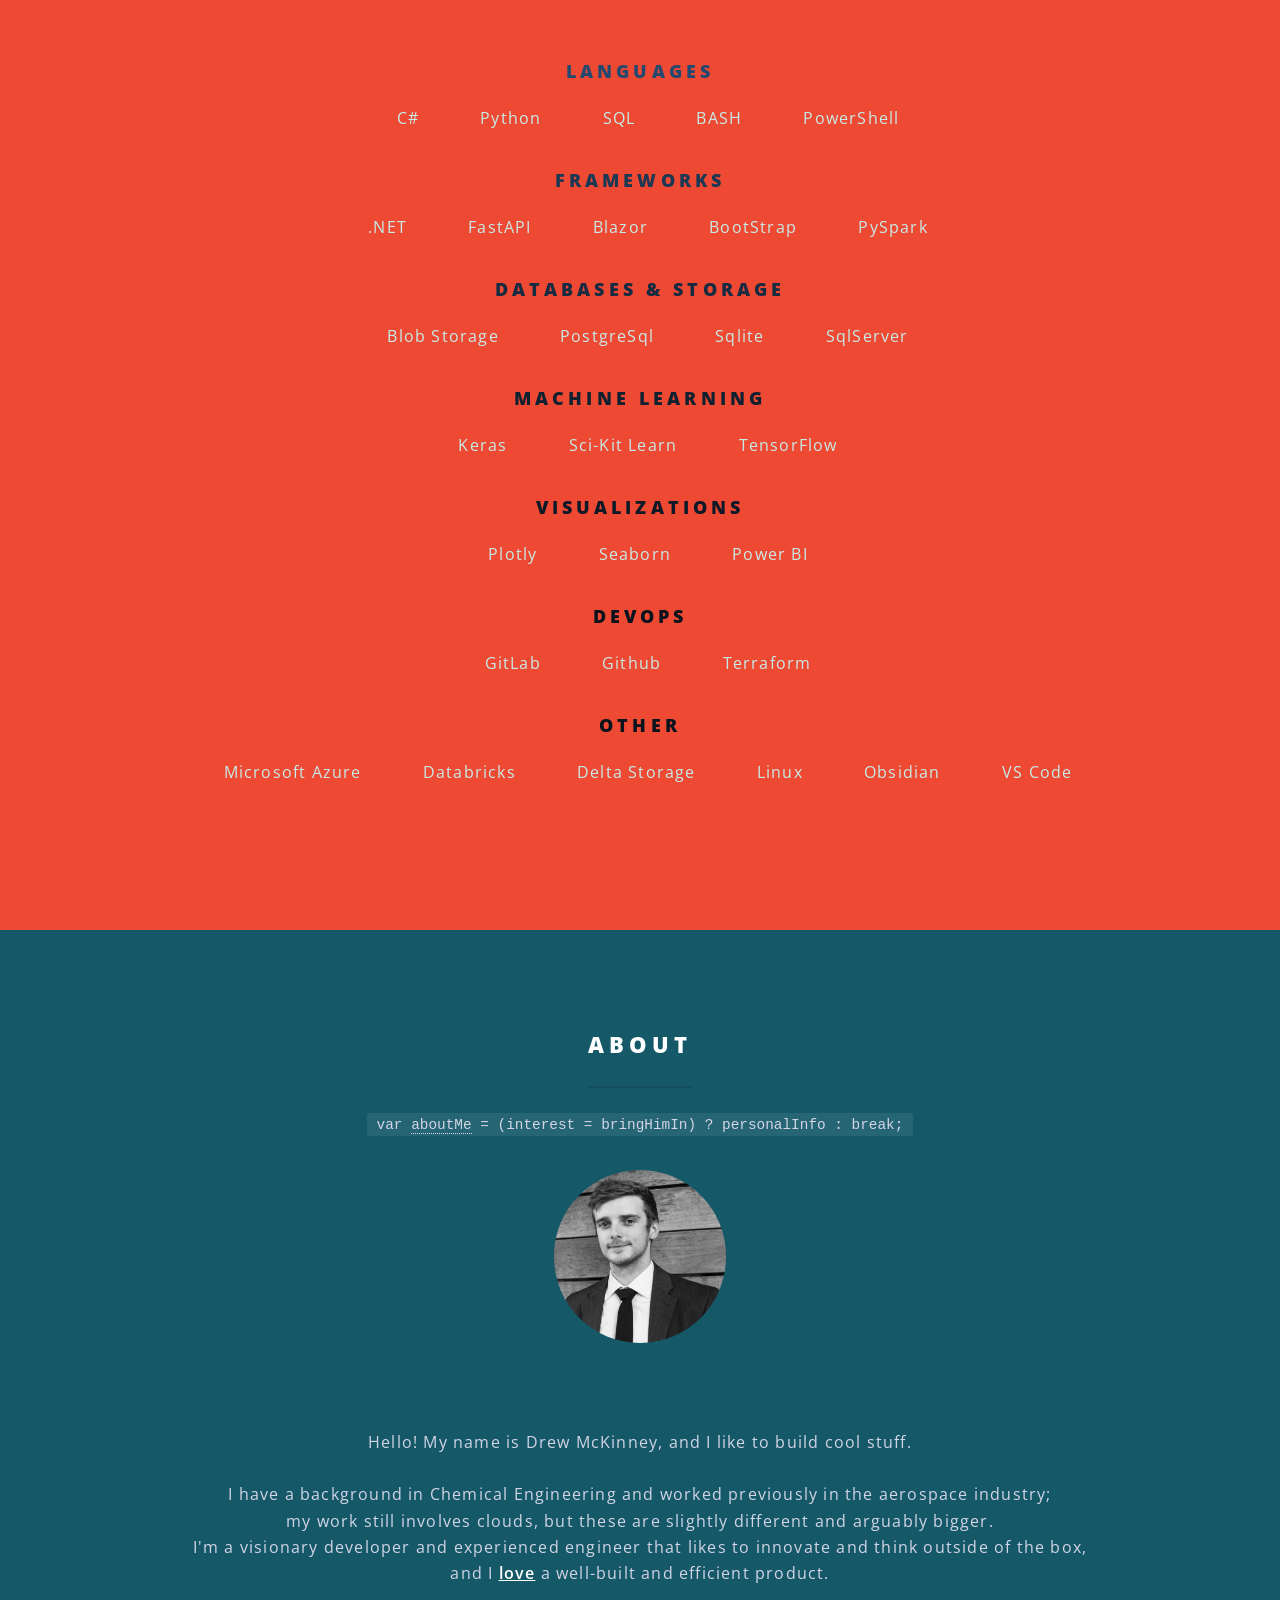
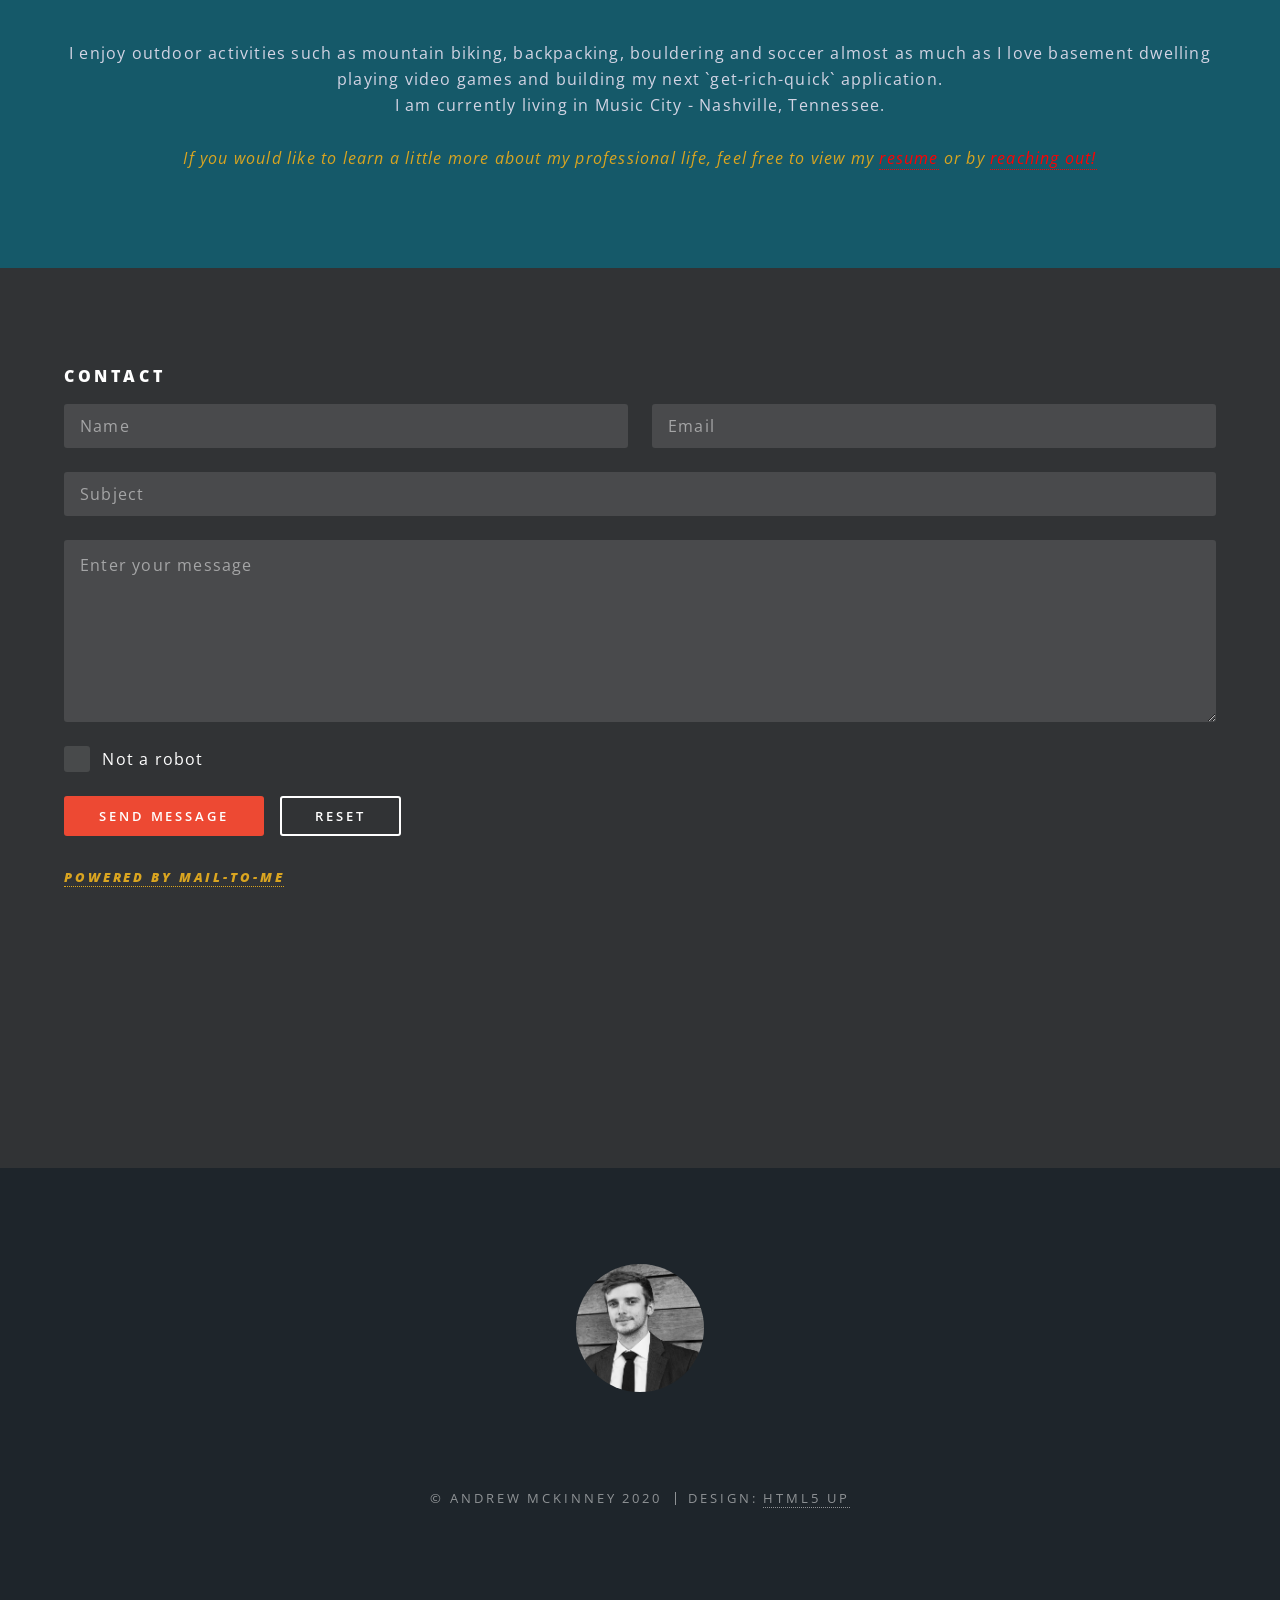
==== commit ee558b96: "updated links pics and bio" ====
--- a/index.html
+++ b/index.html
@@ -6,7 +6,7 @@
 
 <html>
 	<head>
-		<title>ARM Sciences</title>
+		<title>Andrew McKinney</title>
 		<meta charset="utf-8" />
 		<meta name="viewport" content="width=device-width, initial-scale=1, user-scalable=no" />
 		<link rel="stylesheet" href="assets/css/main.css" />
@@ -50,7 +50,7 @@
 					<section id="banner">
 						<div class="inner">
 							<h2>Andrew McKinney</h2>
-							<p>Scientific Developer</p>
+							<p>Senior Software Engineer</p>
 						</div>
 						<a href="#projects" class="more scrolly"></a>
 					</section>
@@ -60,64 +60,106 @@
 				<!-- Projects -->
 					<section id="projects" class="wrapper alt style2">
 						<section class="spotlight">
-							<div class="image"><img src="images/CreditCrunch.png" alt="" class="projex"/></div><div class="content">
+							<div class="image"><img src="images/west-end-financial.png" alt="" class="projex"/></div><div class="content">
 								<h2 class="color-orange">Credit Crunch<br />
 								by West End Financial</h2>
-								<p>Credit Risk Analysis Web Application built on a Neural Net Back-End</p>
+								<p>Credit Approval Web Application with Integrated Neural Net Risk Analysis</p>
 								<ul class="actions">
 									<li><a href="https://github.com/armckinney/west-end-financial" target="_blank" class="button primary icon solid fa-code">Repository</a></li>
-									<li><a href="https://westendfinancial.herokuapp.com/" target="_blank" class="button primary icon brands fa-app-store">Application</a></li>
-								</ul>
-							</div>
-						</section>
-						<section class="spotlight">
-							<div class="image"><img src="images/CitiBikes.png" alt="" class="projex"/></div><div class="content">
-								<h2  class="color-orange">CitiBikes</h2>
-								<p>Tableau Dashboard detailing New York City's Citi-Bike Transactions</p>
-								<ul class="actions">
-									<li><a href="https://public.tableau.com/profile/drew.mckinney#!/vizhome/CitiBikes_15870146441440/BikeUsage" target="_blank" class="button primary icon solid fa-tachometer-alt">Hosted Dash Board</a></li>
-								</ul>
-							</div>
-						</section>
-						<section class="spotlight">
-							<div class="image"><img src="images/mailtome.png" alt="" class="projex"/></div><div class="content">
+									<li><a href="https://westendfinancial.armckinney.dev/" target="_blank" class="button primary icon brands fa-app-store">Application</a></li>
+								</ul>
+							</div>
+						</section>
+						<section class="spotlight">
+							<div class="image"><img src="images/mail-to-me.png" alt="" class="projex"/></div><div class="content">
 								<h2  class="color-orange">Mail-To-Me</h2>
-								<p>Mail Handler Web Application for HTML Forms</p>
+								<p>Mail Handler Web Application For HTML Forms</p>
 								<ul class="actions">
 									<li><a href="https://github.com/armckinney/mail-to-me" target="_blank" class="button primary icon solid fa-code">Repository</a></li>
-									<li><a href="https://mailtome.herokuapp.com/" target="_blank" class="button primary icon brands fa-app-store">Application</a></li>
-									<li><a href="https://armckinney.github.io/demo-to-me/" target="_blank" class="button primary icon solid fa-globe">Demo Form</a></li>
-								</ul>
-							</div>
-						</section>
-						<section class="spotlight">
-							<div class="image"><img src="images/MissionToMars.png" alt="" class="projex"/></div><div class="content">
+									<li><a href="https://mailtome.armckinney.dev/" target="_blank" class="button primary icon brands fa-app-store">Application</a></li>
+								</ul>
+							</div>
+						</section>
+						<section class="spotlight">
+							<div class="image"><img src="images/epicentered.png" alt="" class="projex"/></div><div class="content">
+								<h2  class="color-orange">Epicentered</h2>
+								<p>Website Visualizing Recent Earthquakes</p>
+								<ul class="actions">
+									<li><a href="https://github.com/armckinney/epicentered" target="_blank" class="button primary icon solid fa-code">Repository</a></li>
+									<li><a href="https://epicentered.armckinney.dev/" target="_blank" class="button primary icon solid fa-globe">Website</a></li>
+								</ul>
+							</div>
+						</section>
+						<section class="spotlight">
+							<div class="image"><img src="images/geohops.png" alt="" class="projex"/></div><div class="content">
+								<h2  class="color-orange">GeoHops</h2>
+								<p>Nashville Metro Beer Permits Visualized</p>
+								<ul class="actions">
+									<li><a href="https://github.com/armckinney/geohops" target="_blank" class="button primary icon solid fa-code">Repository</a></li>
+									<li><a href="https://geohops.armckinney.dev/" target="_blank" class="button primary icon solid fa-globe">Website</a></li>
+								</ul>
+							</div>
+						</section>
+						<section class="spotlight">
+							<div class="image"><img src="images/bestbot.png" alt="" class="projex"/></div><div class="content">
+								<h2  class="color-orange">BestBot</h2>
+								<p>A BestBuy Inventory Tracking Bot</p>
+								<ul class="actions">
+									<li><a href="https://github.com/armckinney/bestbot" target="_blank" class="button primary icon solid fa-code">Repository</a></li>
+								</ul>
+							</div>
+						</section>
+						<section class="spotlight">
+							<div class="image"><img src="images/mission-to-mars.png" alt="" class="projex"/></div><div class="content">
 								<h2  class="color-orange">Mission To Mars</h2>
-								<p>Web Scraping Application detailing Various Information on Your Favorite Red Planet</p>
+								<p>Front Page of the Martian Internet</p>
 								<ul class="actions">
 									<li><a href="https://github.com/armckinney/mission-to-mars" target="_blank" class="button primary icon solid fa-code">Repository</a></li>
-									<li><a href="https://mars2houston.herokuapp.com/" target="_blank" class="button primary icon brands fa-app-store disabled">Application</a></li>
-								</ul>
-								<i style="color: #ED4933;">Seeking NoSQL Deployment</i>
-							</div>
-						</section>
-						<section class="spotlight">
-							<div class="image"><img src="images/Epicentered.png" alt="" class="projex"/></div><div class="content">
-								<h2  class="color-orange">Epicentered</h2>
-								<p>Website detailing Various Earthquake Epicenters and Associated Information</p>
-								<ul class="actions">
-									<li><a href="https://github.com/armckinney/epicentered" target="_blank" class="button primary icon solid fa-code">Repository</a></li>
-									<li><a href="https://armckinney.github.io/epicentered/" target="_blank" class="button primary icon solid fa-globe">Website</a></li>
-								</ul>
-							</div>
-						</section>
-						<section class="spotlight">
-							<div class="image"><img src="images/ClimateEndpoint.png" alt="" class="projex"/></div><div class="content">
-								<h2  class="color-orange">Climate Endpoint</h2>
-								<p>Application Programming Interface (API) Endpoint for Climate Data</p>
-								<ul class="actions">
-									<li><a href="https://github.com/armckinney/climate-endpoint" target="_blank" class="button primary icon solid fa-code">Repository</a></li>
-									<li><a href="https://climate-endpoint.herokuapp.com/" target="_blank" class="button primary icon brands fa-app-store">Application</a></li>
+							</ul>
+							</div>
+						</section>
+						<section class="spotlight">
+							<div class="image"><img src="images/nsync.png" alt="" class="projex"/></div><div class="content">
+								<h2  class="color-orange">Ten Second Tools</h2>
+								<p>Tools That Save A Second - Or Ten</p>
+								<ul class="actions">
+									<li><a href="https://github.com/armckinney/ten-second-tools/tree/master/src/RoboMir" target="_blank" class="button primary icon solid fa-code">RoboMir</a></li>
+									<li><a href="https://github.com/armckinney/ten-second-tools/tree/master/src/nsync" target="_blank" class="button primary icon solid fa-code">nSync</a></li>
+								</ul>
+								<ul class="actions">
+									<li><a href="https://github.com/armckinney/ten-second-tools/tree/master/src/poptarts" target="_blank" class="button primary icon solid fa-code">POptArts</a></li>
+									<li><a href="https://github.com/armckinney/ten-second-tools/tree/master/src/psyncronous" target="_blank" class="button primary icon solid fa-code">Psyncronous</a></li>
+								</ul>
+							</div>
+						</section>
+						<section class="spotlight">
+							<div class="image"><img src="images/template-python.png" alt="" class="projex"/></div><div class="content">
+								<h2  class="color-orange">Repository Templates</h2>
+								<p>GitHub Template Application Repositories</p>
+								<ul class="actions">
+									<li><a href="https://github.com/armckinney/template-ubuntu" target="_blank" class="button primary icon solid fa-code">Ubuntu</a></li>
+									<li><a href="https://github.com/armckinney/template-dotnet" target="_blank" class="button primary icon solid fa-code">.NET</a></li>
+									<li><a href="https://github.com/armckinney/template-python" target="_blank" class="button primary icon solid fa-code">Python</a></li>
+									<li><a href="https://github.com/armckinney/template-pyspark" target="_blank" class="button primary icon solid fa-code">Pyspark</a></li>
+								</ul>
+							</div>
+						</section>
+						<section class="spotlight">
+							<div class="image"><img src="images/dotnet-base.png" alt="" class="projex"/></div><div class="content">
+								<h2  class="color-orange">Containers</h2>
+								<p>Extendable Docker Images</p>
+								<ul class="actions">
+									<li><a href="https://github.com/armckinney/containers" target="_blank" class="button primary icon solid fa-code">Repository</a></li>
+									<li><a href="https://hub.docker.com/u/armck" target="_blank" class="button primary icon solid fa-globe">Dockerhub</a></li>
+								</ul>
+							</div>
+						</section>
+						<section class="spotlight">
+							<div class="image"><img src="images/design-patterns.png" alt="" class="projex"/></div><div class="content">
+								<h2  class="color-orange">Design Patterns</h2>
+								<p>Design Patterns From The Gang Of Four Written In Python</p>
+								<ul class="actions">
+									<li><a href="https://github.com/armckinney/design-patterns" target="_blank" class="button primary icon solid fa-code">Repository</a></li>
 								</ul>
 							</div>
 						</section>
@@ -129,8 +171,12 @@
 					<div class="inner">
 						<header class="major">
 							<h2>Skills</h2>
-							<p>Don't see what you're looking for? <br>
-								I might have some experience with what you seek to find! - Feel free to <a href="#contact">reach out</a> and ask!</p>
+							<p>
+								Below is a list of <u>some</u> of my favorite technologies.
+								<br>
+								To learn more about what all I have experience with, feel free to <a href="#contact">reach out</a> 
+								or view my <a href="https://stackshare.io/armck">StackShare</a>!
+							</p>
 						</header>
 
 
@@ -139,27 +185,26 @@
 								<ul class="icons major">
 									<center><li><h3 style="color: #224970;">Languages</h3></li></center>
 										<ul>
-											<li>CSS</li>
-											<li>HTML</li>
-											<li>JavaScript</li>
+											<li>C#</li>
 											<li>Python</li>
-											<li>R</li>
 											<li>SQL</li>
-											<li>Unix Shell</li>
-											<li>VBA</li>
+											<li>BASH</li>
+											<li>PowerShell</li>
 										</ul>
 									<center><li><h3 style="color: #1A3754;">FrameWorks</h3></li></center>
 										<ul>
+											<li>.NET</li>
+											<li>FastAPI</li>
+											<li>Blazor</li>
 											<li>BootStrap</li>
-											<li>Flask</li>
 											<li>PySpark</li>
 										</ul>
 									<center><li><h3 style="color: #142B42;">Databases & Storage</h3></li></center>
 										<ul>
-											<li>AWS RDS</li>
-											<li>AWS S3</li>
-											<li>MongoDB</li>
-											<li>PostgreSQL</li>
+											<li>Blob Storage</li>
+											<li>PostgreSql</li>
+											<li>Sqlite</li>
+											<li>SqlServer</li>
 										</ul>
 									<center><li><h3 style="color: #0F2030;">Machine Learning</h3></li></center>
 										<ul>
@@ -169,23 +214,24 @@
 										</ul>
 									<center><li><h3 style="color: #0E1927;">Visualizations</h3></li></center>
 										<ul>
-											<li>D3.js</li>
-											<li>Leaflet.js</li>
-											<li>Osisoft PI</li>
 											<li>Plotly</li>
+											<li>Seaborn</li>
 											<li>Power BI</li>
-											<li>Seaborn</li>
-											<li>Tableau</li>
+										</ul>
+									<center><li><h3 style="color: #09131E;">DevOps</h3></li></center>
+										<ul>
+											<li>GitLab</li>
+											<li>Github</li>
+											<li>Terraform</li>
 										</ul>
 									<center><li><h3 style="color: #09131E;">Other</h3></li></center>
 										<ul>
-											<li>AWS Glue</li>
-											<li>BeatifulSoup</li>
-											<li>Git</li>
-											<li>Heroku</li>
-											<li>Minitab</li>
-											<li>Requests</li>
-											<li>Splinter</li>
+											<li>Microsoft Azure</li>
+											<li>Databricks</li>
+											<li>Delta Storage</li>
+											<li>Linux</li>
+											<li>Obsidian</li>
+											<li>VS Code</li>
 										</ul>
 								</ul>
 							</div>
@@ -206,21 +252,37 @@
 							<img src="images/head_portrait.jpg" style="width: 15%; min-width: 100px;margin-bottom: 20px; border-radius: 50%;">
 							<ul class="icons">
 								<li><a href="https://github.com/armckinney" target="_blank" class="icon brands fa-github"><span class="label">GitHub</span></a></li>
+								<li><a href="https://hub.docker.com/u/armck" target="_blank" class="icon brands fa-docker"><span class="label">StackShare</span></a></li>
+								<li><a href="https://stackshare.io/armck" target="_blank" class="icon solid fa-code-branch"><span class="label">DockerHub</span></a></li>
 								<li><a href="https://www.linkedin.com/in/drew-mckinney/" target="_blank" class="icon brands fa-linkedin"><span class="label">Linkedin</span></a></li>
-								<li><a href="https://drive.google.com/file/d/1t_VXGbWdpgUcNaJGYQhFGkkxdRgxh3p-/view?usp=sharing" target="_blank" class="icon regular fa-file-pdf"><span class="label">Resume</span></a></li>
+								<li><a href="https://docs.google.com/document/d/1cxvXRYUx22JToneTeXtjyH7qwi3U7OaX/edit?usp=sharing&ouid=117704527107745799126&rtpof=true&sd=true" target="_blank" class="icon regular fa-file-pdf"><span class="label">Resume</span></a></li>
 								<li><a href="mailto:andrewryanmckinney@gmail.com" target="_blank" class="icon solid fa-envelope"><span class="label">Email</span></a></li>
-								<li><a href="tel:615-438-5609" target="_blank" class="icon solid fa-phone"><span class="label">Mobile Phone</span></a></li>
-							</ul>
+								</ul>
 
 							<p>
-								Hello! My name is Andrew McKinney.
+								Hello! My name is Drew McKinney, and I like to build cool stuff.
 								<br><br>
-								I come from fairly humble beginnings just west of Nashville, Tennessee and currently reside in Knoxville.<br>
-								I enjoy outdoor activities such as mountain biking, camping, fishing and soccer almost as much as I love basement dwelling playing video games and 
-								deciphering the puzzeling solutions behind the code that drives technology.
-								<br><br>
+
+								I have a background in Chemical Engineering and worked previously in the aerospace industry; 
+								<br>
+								my work still involves clouds, but these are slightly different and arguably bigger.
+								<br>
+								I'm a visionary developer and experienced engineer that likes to innovate and think outside of the box,
+								<br>
+								and I <strong><u>love</u></strong> a well-built and efficient product.
+								<br>
+								<br>
+								
+								<br>
+								I enjoy outdoor activities such as mountain biking, backpacking, bouldering and soccer almost as much as I love basement dwelling playing video games and 
+								building my next `get-rich-quick` application.
+								<br>
+								I am currently living in Music City - Nashville, Tennessee.
+								<br>
+								<br>
+								
 								<i style="color: goldenrod;">If you would like to learn a little more about my professional life, 
-									feel free to view my <a style="color: red;" target ="_blank" href="https://drive.google.com/file/d/1t_VXGbWdpgUcNaJGYQhFGkkxdRgxh3p-/view?usp=sharing">resume</a> 
+									feel free to view my <a style="color: red;" target ="_blank" href="https://docs.google.com/document/d/1cxvXRYUx22JToneTeXtjyH7qwi3U7OaX?usp=sharing&ouid=117704527107745799126&rtpof=true&sd=true">resume</a> 
 									or by <a style="color: red;" href="#contact">reaching out!</a></i>
 							</p>
 						</div>
@@ -232,13 +294,13 @@
 						<div class="inner">
 							<section>
 								<h4>Contact</h4>
-								<form method="post" action="https://mailtome.herokuapp.com/form_submit/andrewryanmckinney@gmail.com/Name,sender_email,Subject,Message">
+								<form method="post" action="https://mailtome.armckinney.dev/?recipient=andrewryanmckinney.com">
 									<div class="row gtr-uniform">
 										<div class="col-6 col-12-xsmall">
 											<input type="text" name="Name" id="demo-name" value="" placeholder="Name" />
 										</div>
 										<div class="col-6 col-12-xsmall">
-											<input type="email" name="sender_email" id="demo-email" value="" placeholder="Email" />
+											<input type="email" name="sender" id="demo-email" value="" placeholder="Email" />
 										</div>
 										<div class="col-12 col-12-xsmall">
 											<input type="text" name="Subject" id="demo-message" value="" placeholder="Subject" />
@@ -258,7 +320,7 @@
 										</div>
 									</div>
 								</form>
-								<h5 style="color: goldenrod"><a href="https://mailtome.herokuapp.com/"><i>Powered by Mail-To-Me</i></a></h5>
+								<h5 style="color: goldenrod"><a href="https://mailtome.armckinney.dev"><i>Powered by Mail-To-Me</i></a></h5>
 							</section>
 						</div>
 					</section>
@@ -271,10 +333,11 @@
 
 						<ul class="icons">
 							<li><a href="https://github.com/armckinney" target="_blank" class="icon brands fa-github"><span class="label">GitHub</span></a></li>
+							<li><a href="https://hub.docker.com/u/armck" target="_blank" class="icon brands fa-docker"><span class="label">StackShare</span></a></li>
+							<li><a href="https://stackshare.io/armck" target="_blank" class="icon solid fa-code-branch"><span class="label">DockerHub</span></a></li>
 							<li><a href="https://www.linkedin.com/in/drew-mckinney/" target="_blank" class="icon brands fa-linkedin"><span class="label">Linkedin</span></a></li>
-							<li><a href="https://drive.google.com/file/d/1t_VXGbWdpgUcNaJGYQhFGkkxdRgxh3p-/view?usp=sharing" target="_blank" class="icon regular fa-file-pdf"><span class="label">Resume</span></a></li>
+							<li><a href="https://docs.google.com/document/d/1cxvXRYUx22JToneTeXtjyH7qwi3U7OaX?usp=sharing&ouid=117704527107745799126&rtpof=true&sd=true" target="_blank" class="icon regular fa-file-pdf"><span class="label">Resume</span></a></li>
 							<li><a href="mailto:andrewryanmckinney@gmail.com" target="_blank" class="icon solid fa-envelope"><span class="label">Email</span></a></li>
-							<li><a href="tel:615-438-5609" target="_blank" class="icon solid fa-phone"><span class="label">Mobile Phone</span></a></li>
 						</ul>
 
 
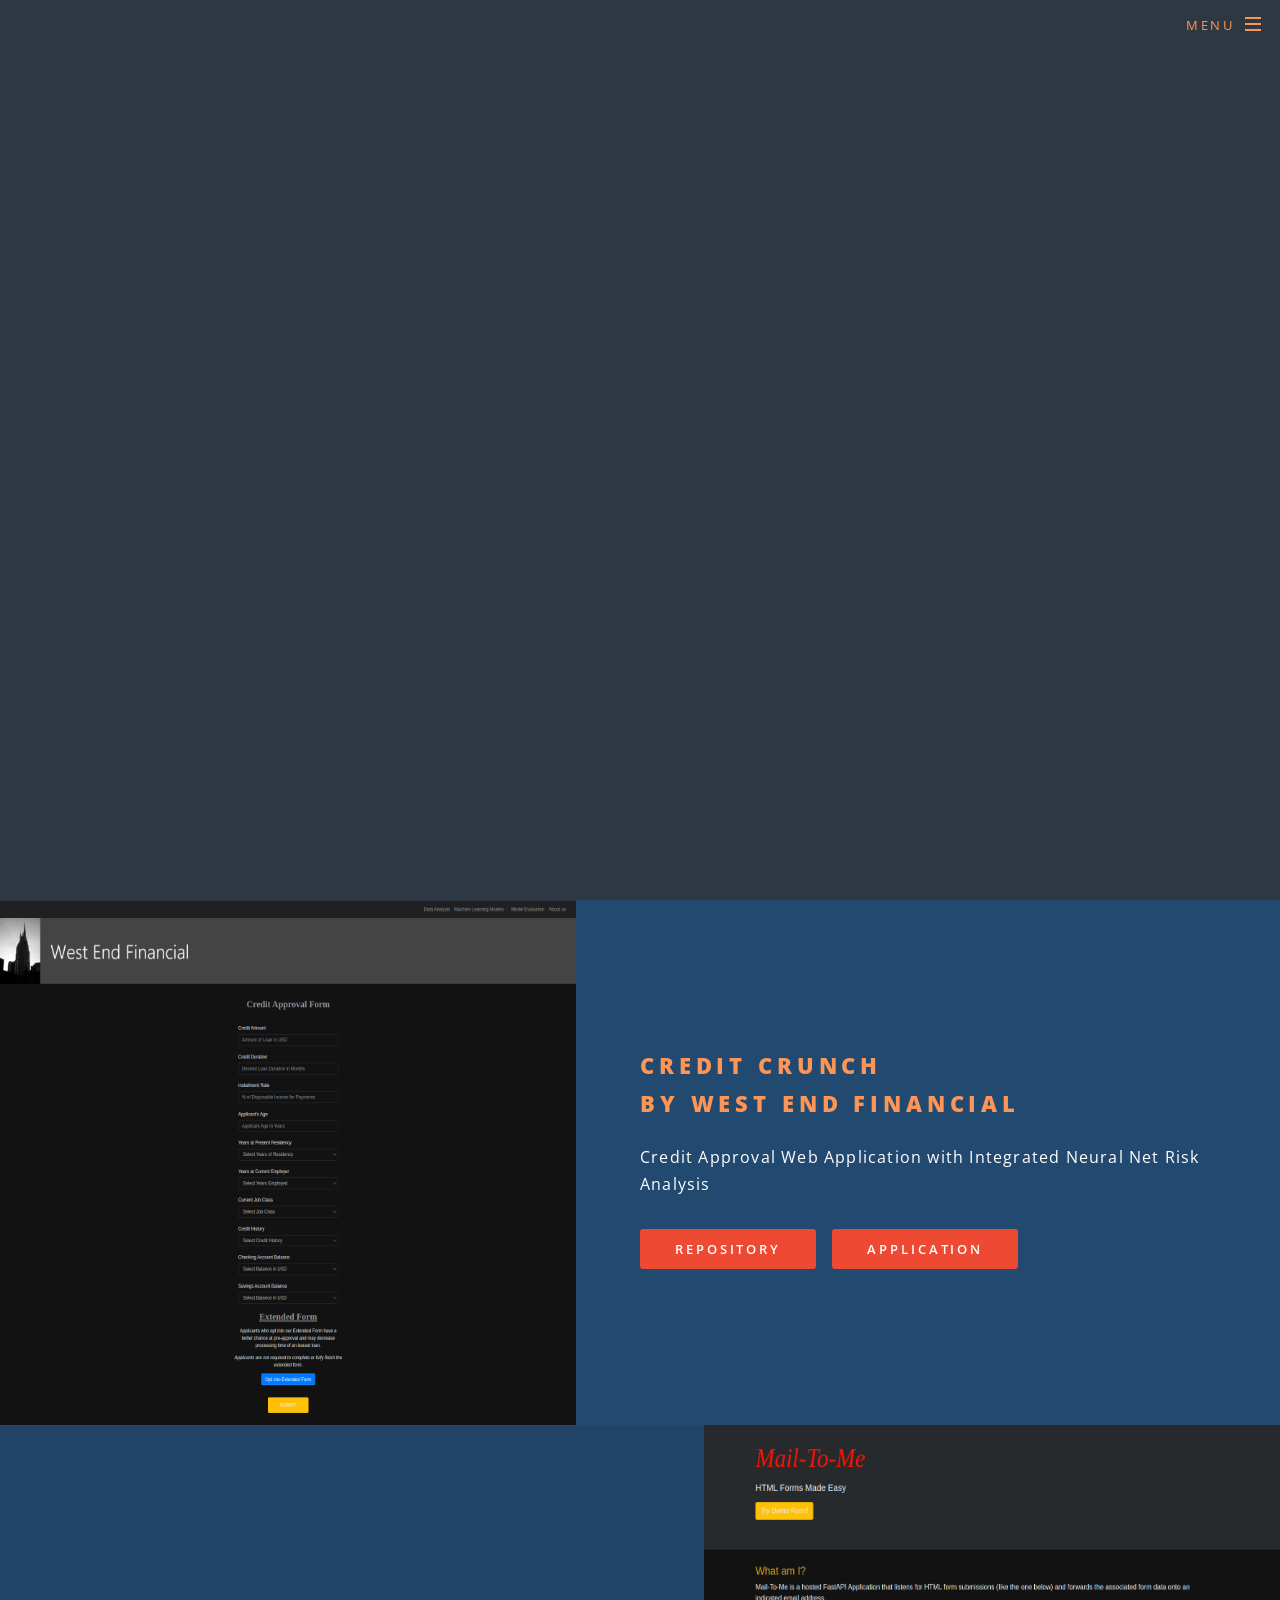
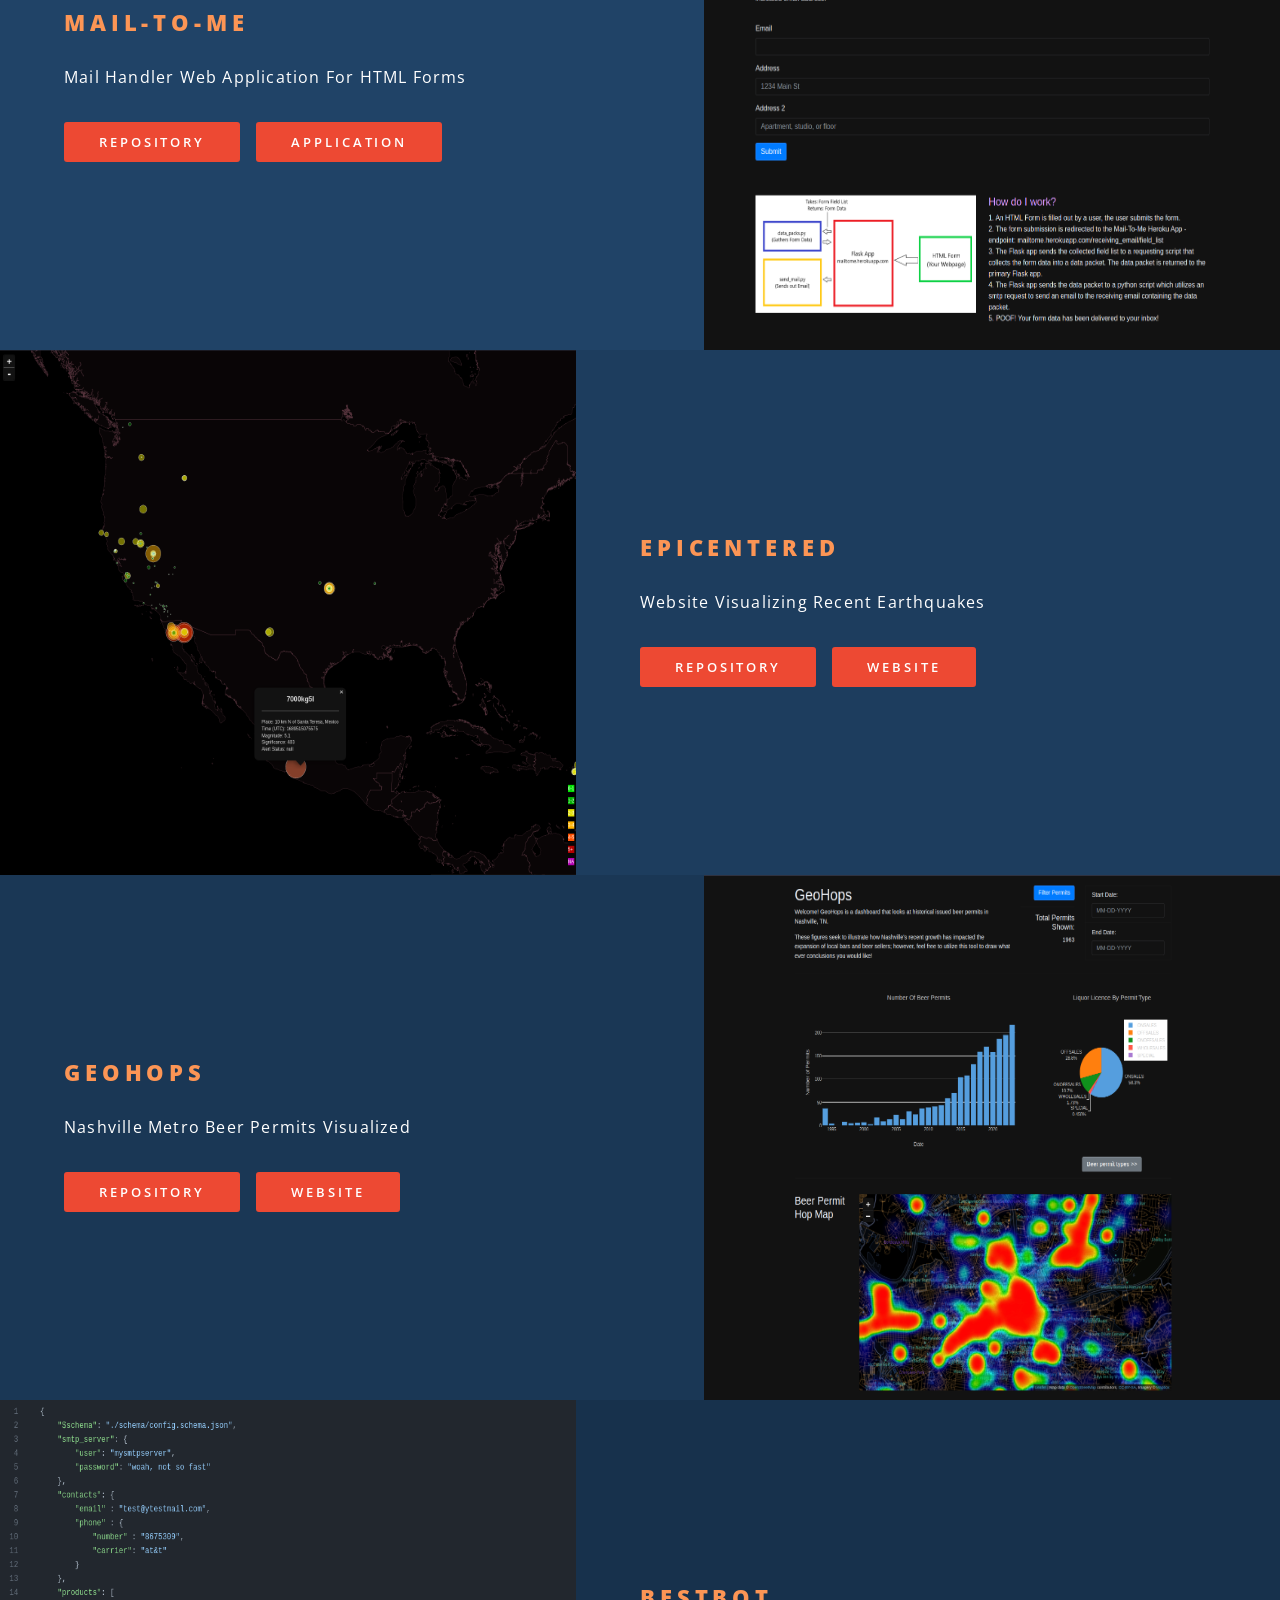
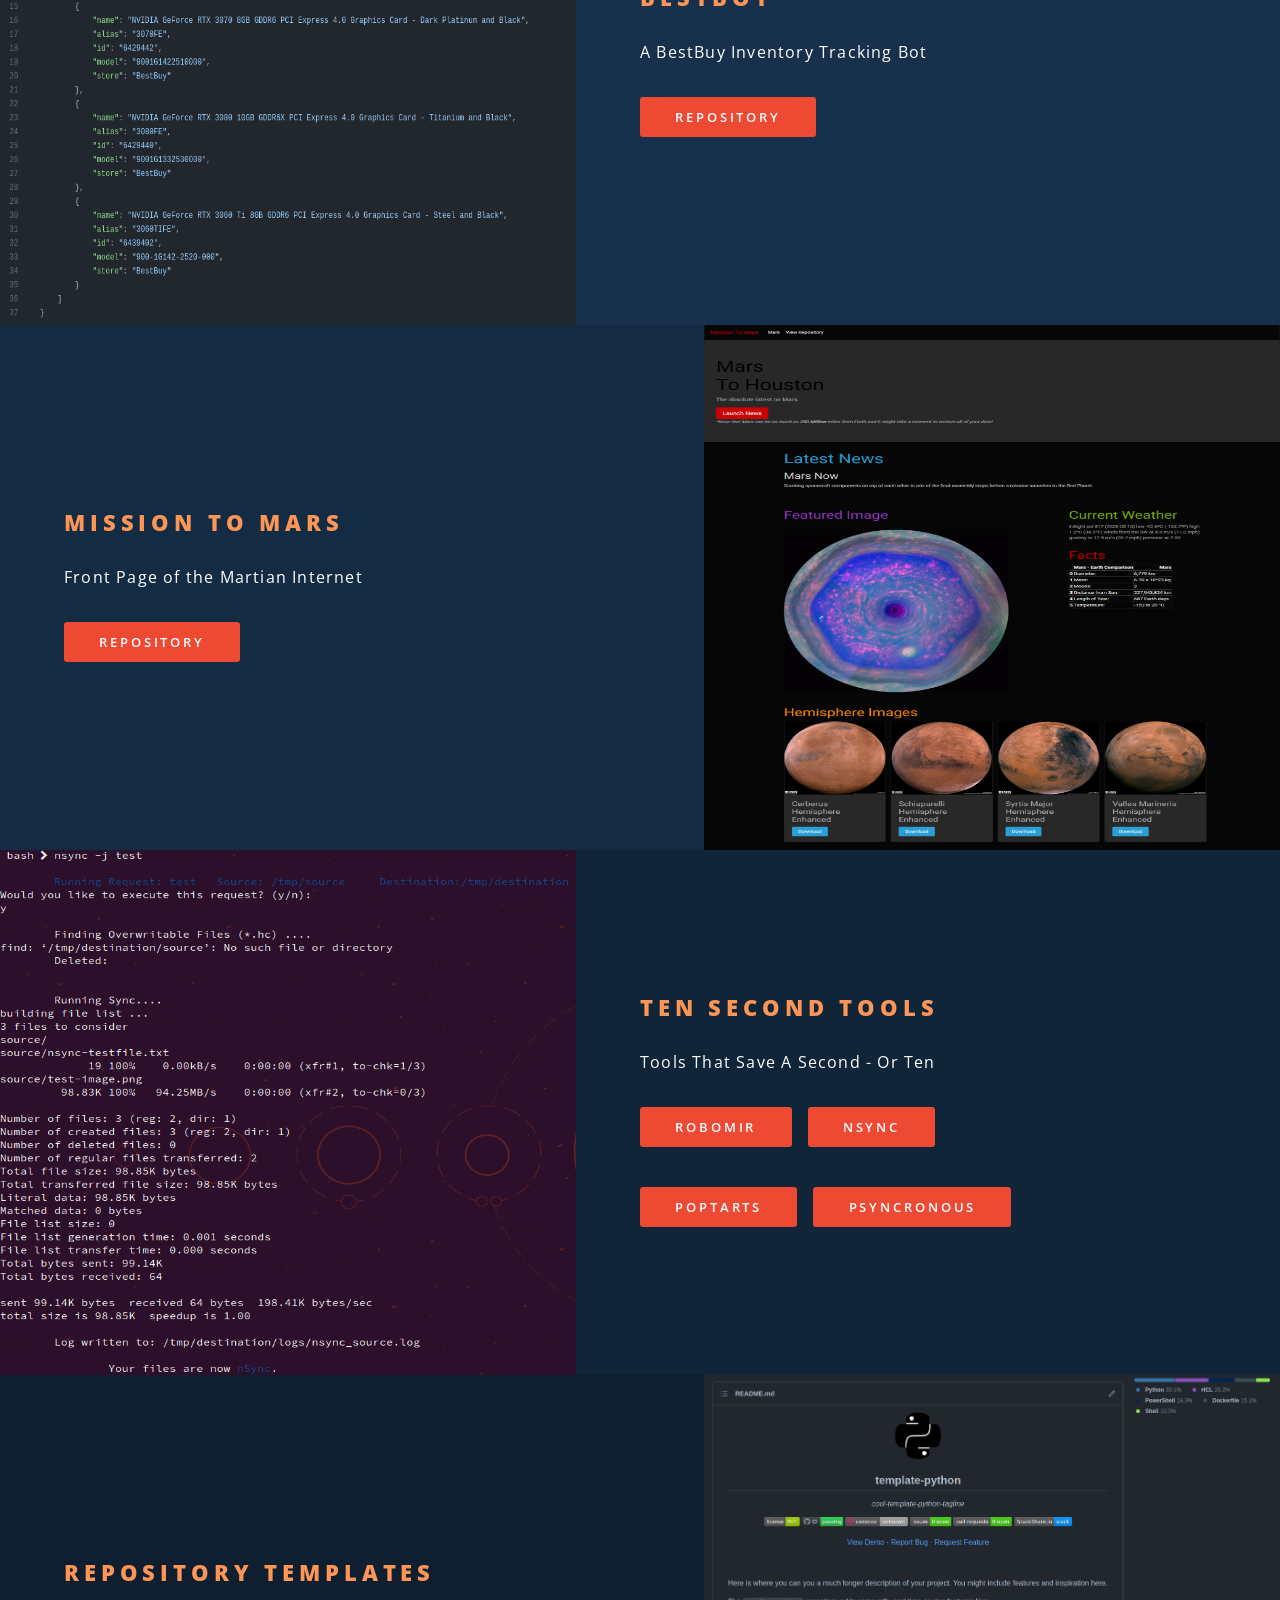
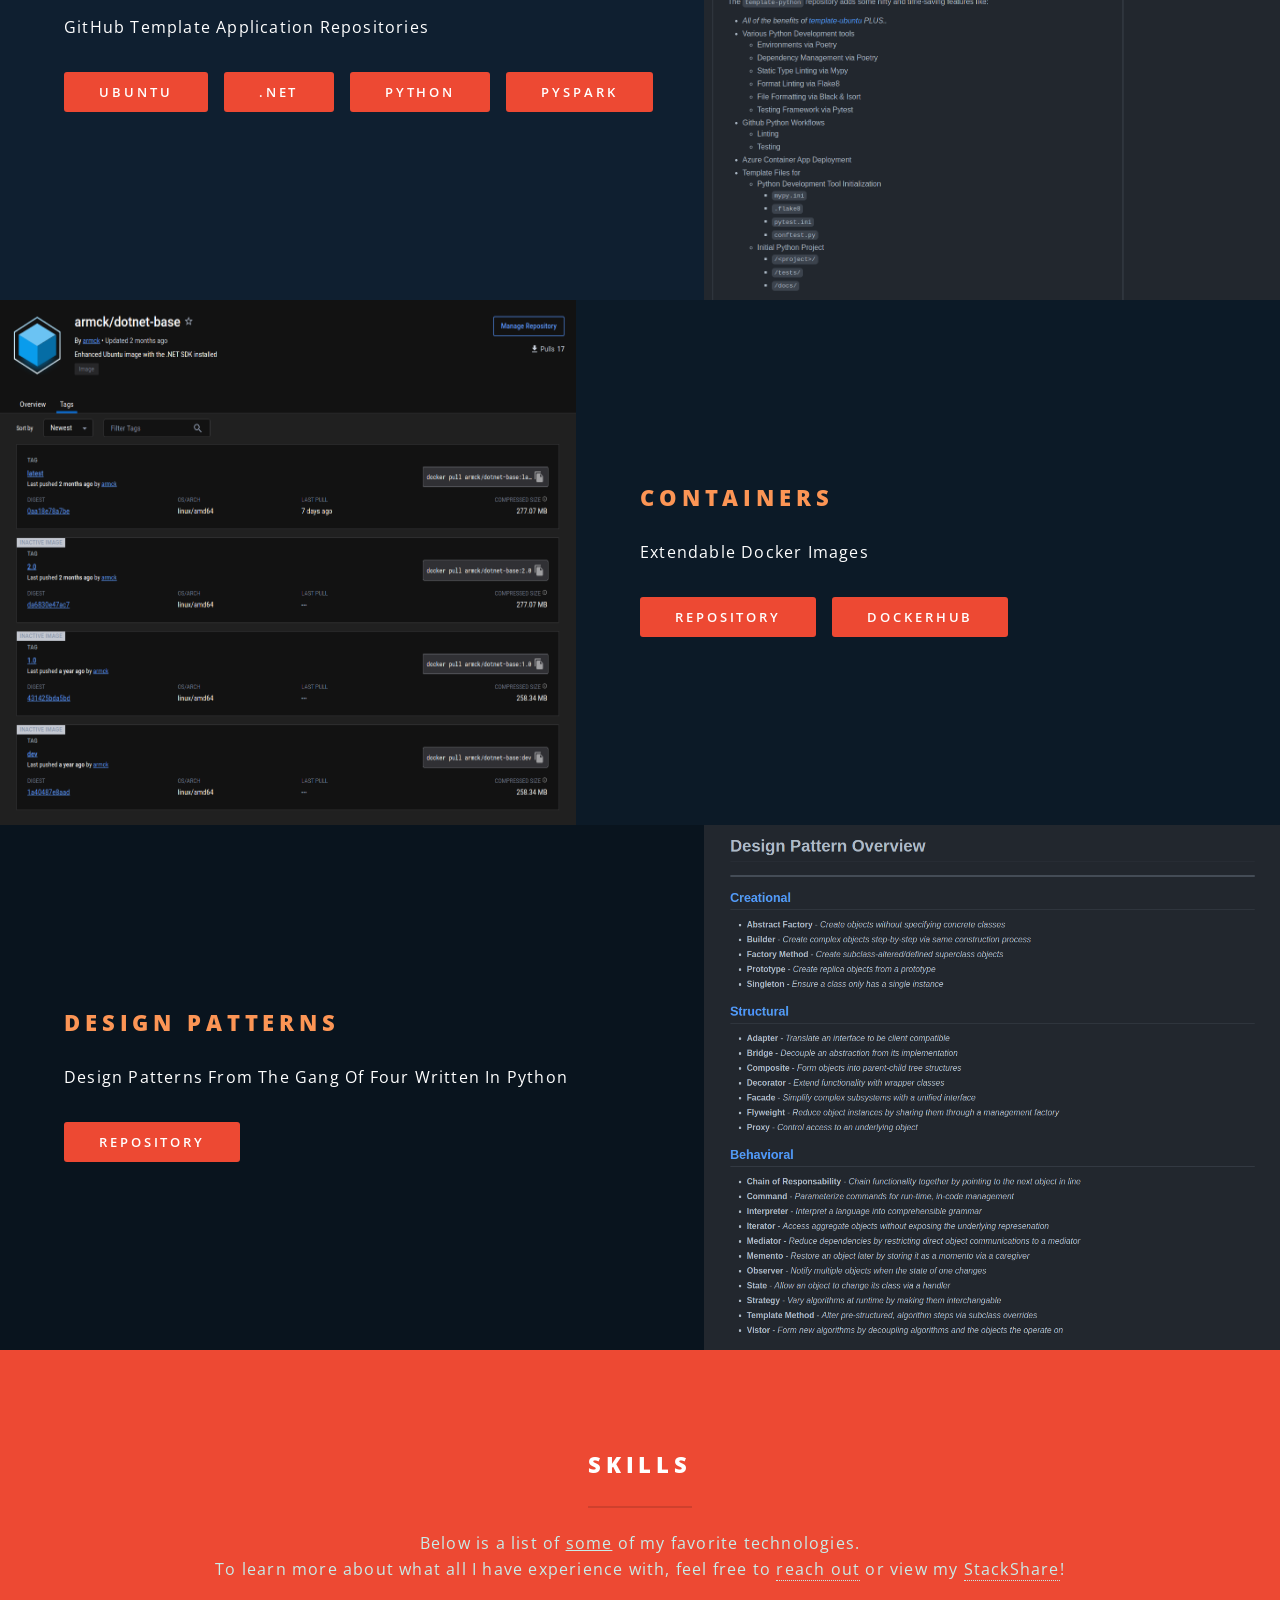
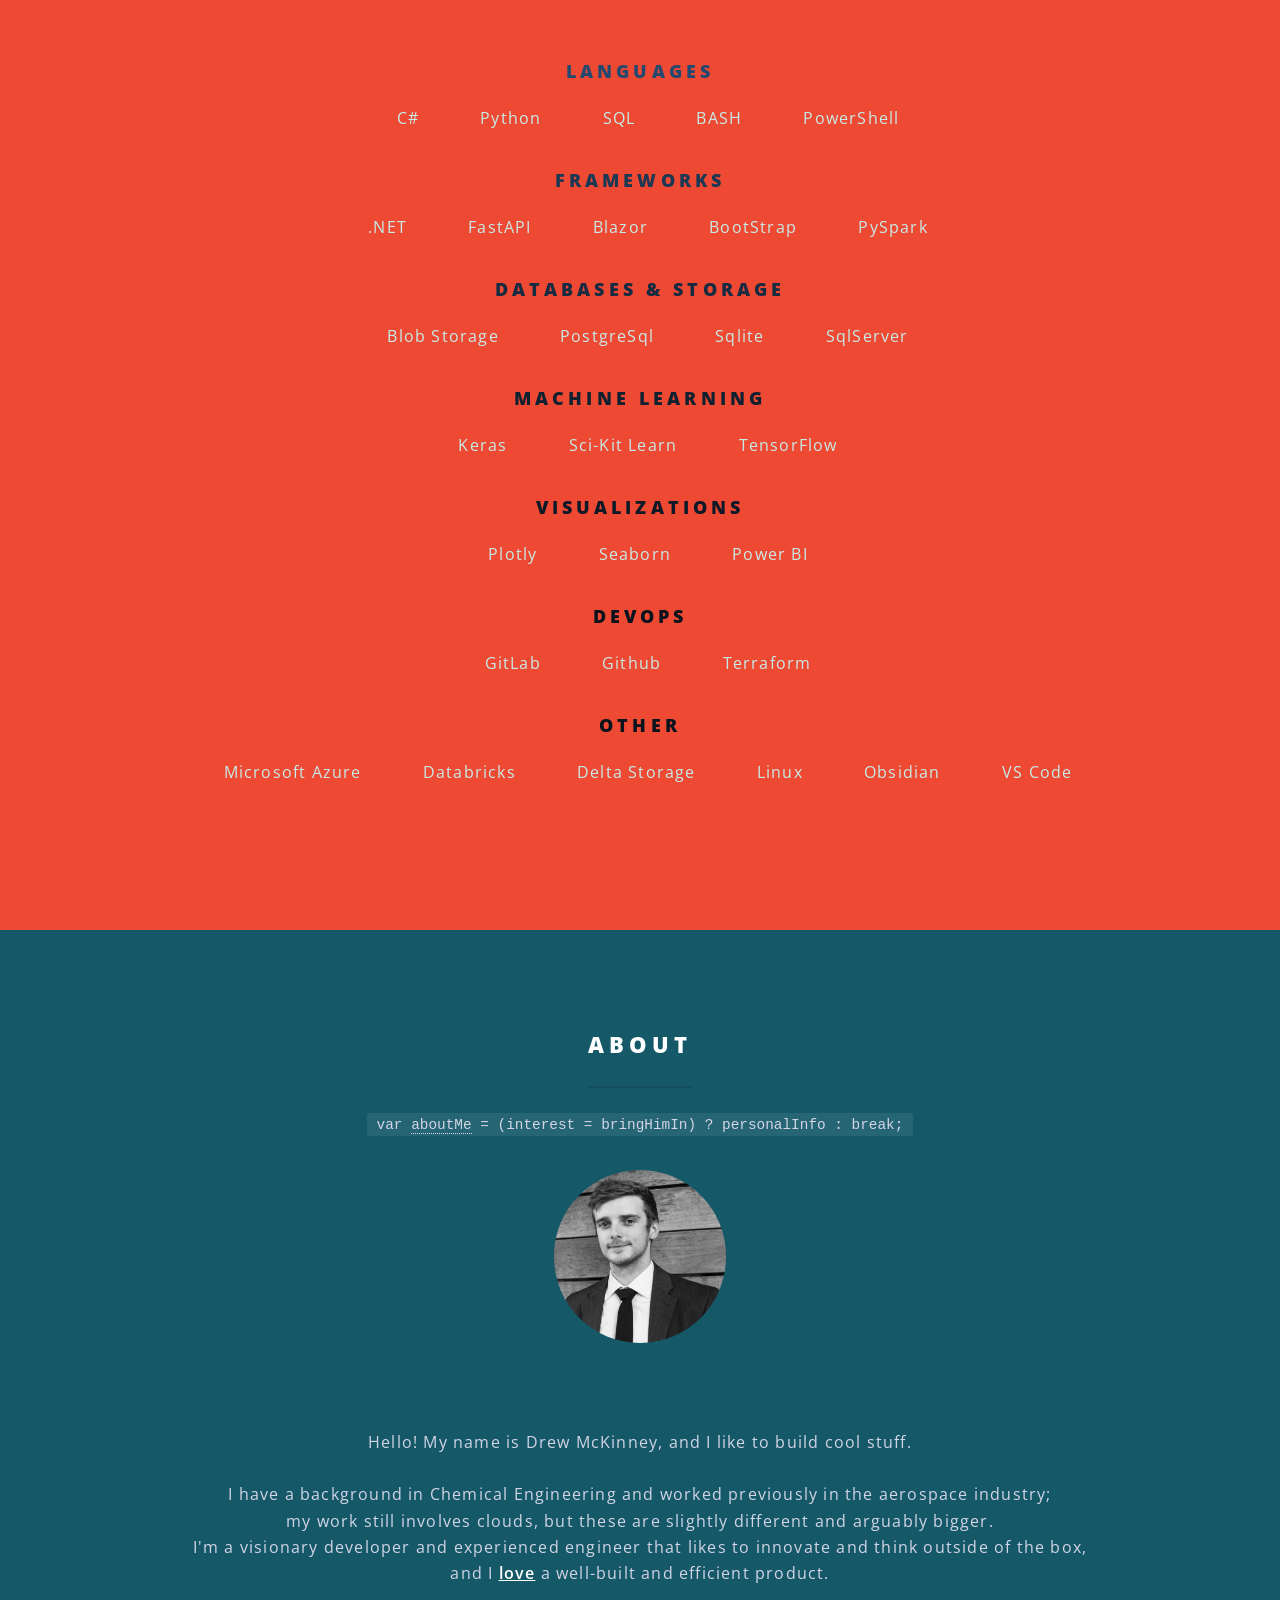
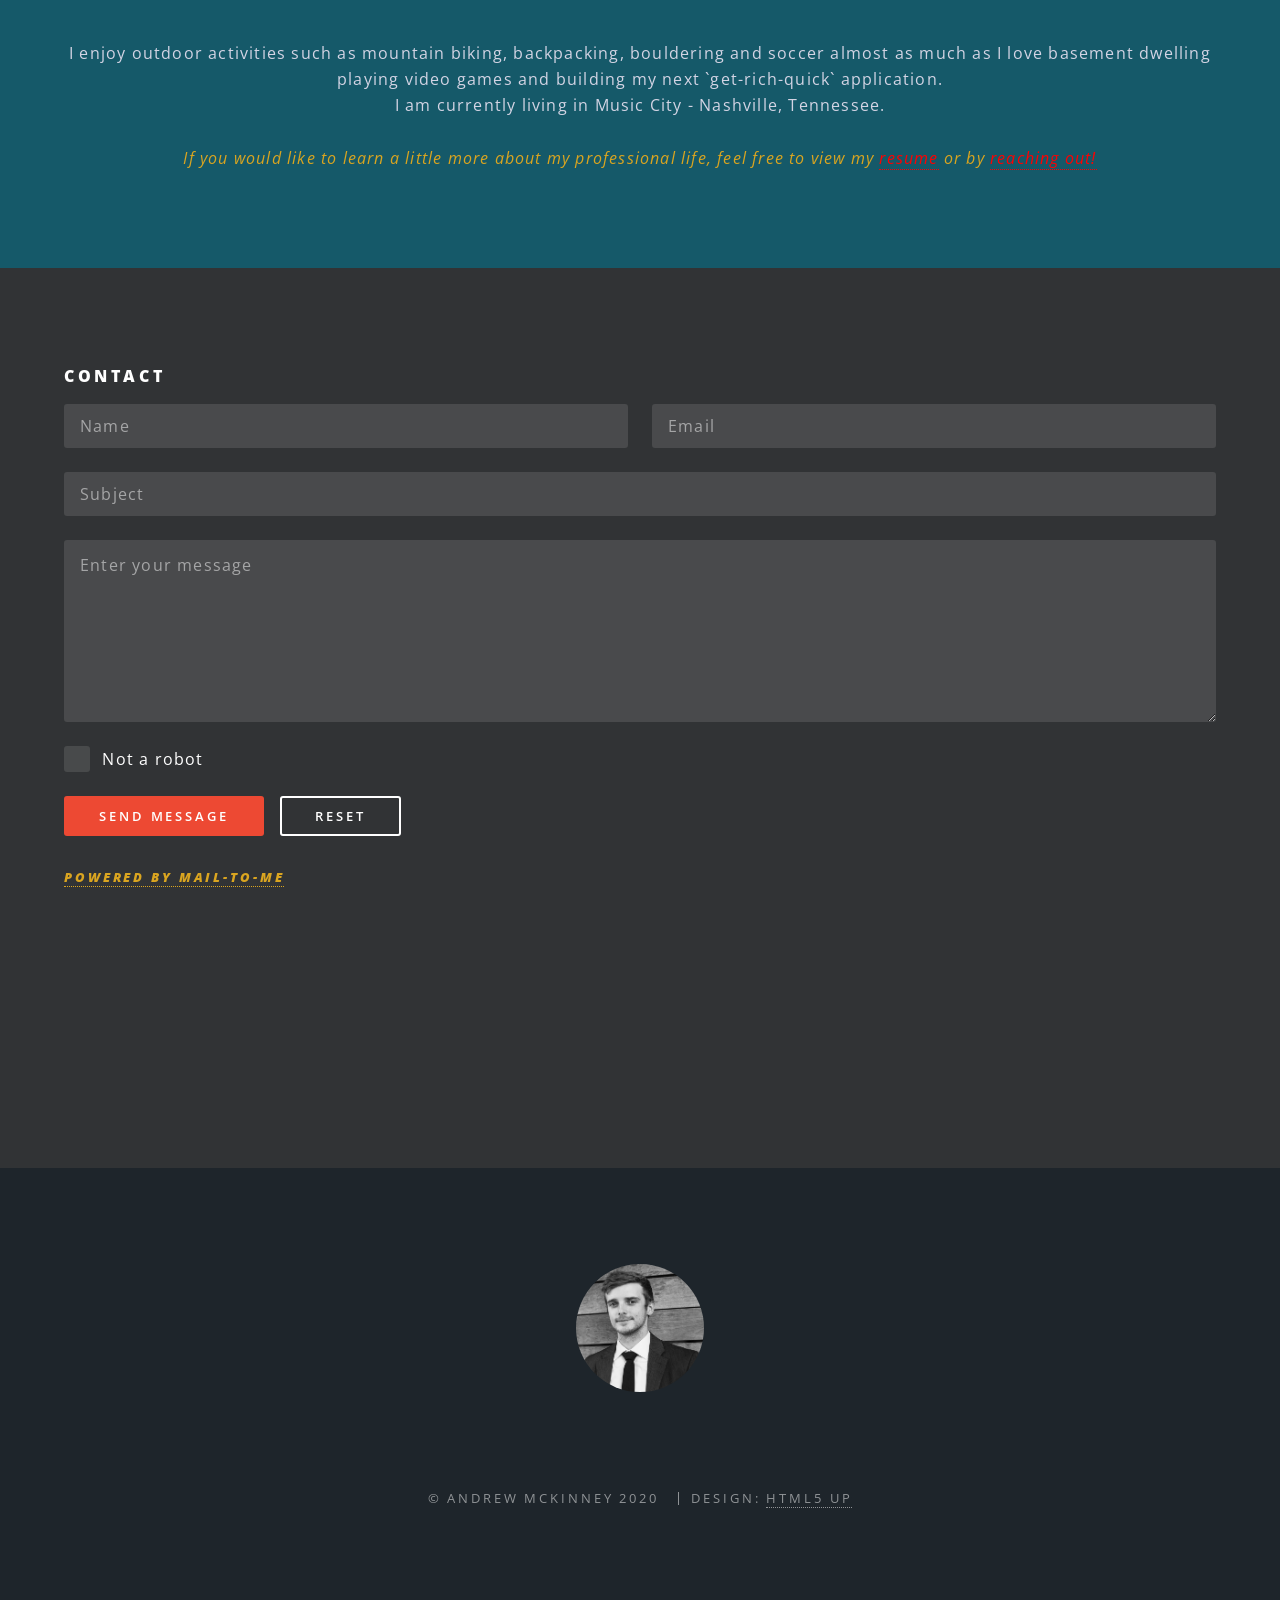
==== commit 6e479539: "initial conversion" ====
--- a/index.html
+++ b/index.html
@@ -4,358 +4,445 @@
 	Template Design: Spectral by HTML5 UP - html5up.net | @ajlkn
 -->
 
+<!-- TODO: remove this as legacy portfolio project -->
+
 <html>
-	<head>
-		<title>Andrew McKinney</title>
-		<meta charset="utf-8" />
-		<meta name="viewport" content="width=device-width, initial-scale=1, user-scalable=no" />
-		<link rel="stylesheet" href="assets/css/main.css" />
-		<noscript><link rel="stylesheet" href="assets/css/noscript.css" /></noscript>
-
-		<!-- Favicon -->
-		<link rel="apple-touch-icon" sizes="180x180" href="assets/favicon/apple-touch-icon.png">
-		<link rel="icon" type="image/png" sizes="32x32" href="assets/favicon/favicon-32x32.png">
-		<link rel="icon" type="image/png" sizes="16x16" href="assets/favicon/favicon-16x16.png">
-		<link rel="manifest" href="assets/favicon/site.webmanifest">
-
-	</head>
-
-	<body class="landing is-preload">
-
-		<!-- Page Wrapper -->
-			<div id="page-wrapper">
-
-				<!-- Header -->
-					<header id="header" class="alt">
-						<h1 class="color-orange"><a href="index.html">ARM</a></h1>
-						<nav id="nav">
-							<ul>
-								<li class="special">
-									<a href="#menu" class="menuToggle"><span class="color-orange">Menu</span></a>
-									<div id="menu">
-										<ul class="color-orange">
-											<li><a href="index.html">Home</a></li>
-											<li><a href="#projects">Projects</a></li>
-											<li><a href="#skills">Skills</a></li>
-											<li><a href="#about">About</a></li>
-											<li><a href="#contact">Contact</a></li>
-										</ul>
-									</div>
-								</li>
-							</ul>
-						</nav>
-					</header>
-
-				<!-- Banner -->
-					<section id="banner">
-						<div class="inner">
-							<h2>Andrew McKinney</h2>
-							<p>Senior Software Engineer</p>
+
+<head>
+	<title>Andrew McKinney</title>
+	<meta charset="utf-8" />
+	<meta name="viewport" content="width=device-width, initial-scale=1, user-scalable=no" />
+	<link rel="stylesheet" href="assets/css/main.css" />
+	<noscript>
+		<link rel="stylesheet" href="assets/css/noscript.css" />
+	</noscript>
+
+	<!-- Favicon -->
+	<link rel="apple-touch-icon" sizes="180x180" href="assets/favicon/apple-touch-icon.png">
+	<link rel="icon" type="image/png" sizes="32x32" href="assets/favicon/favicon-32x32.png">
+	<link rel="icon" type="image/png" sizes="16x16" href="assets/favicon/favicon-16x16.png">
+	<link rel="manifest" href="assets/favicon/site.webmanifest">
+
+</head>
+
+<body class="landing is-preload">
+
+	<!-- Page Wrapper -->
+	<div id="page-wrapper">
+
+		<!-- Header -->
+		<header id="header" class="alt">
+			<h1 class="color-orange"><a href="index.html">ARM</a></h1>
+			<nav id="nav">
+				<ul>
+					<li class="special">
+						<a href="#menu" class="menuToggle"><span class="color-orange">Menu</span></a>
+						<div id="menu">
+							<ul class="color-orange">
+								<li><a href="index.html">Home</a></li>
+								<li><a href="#projects">Projects</a></li>
+								<li><a href="#skills">Skills</a></li>
+								<li><a href="#about">About</a></li>
+								<li><a href="#contact">Contact</a></li>
+							</ul>
 						</div>
-						<a href="#projects" class="more scrolly"></a>
-					</section>
-
-
-
-				<!-- Projects -->
-					<section id="projects" class="wrapper alt style2">
-						<section class="spotlight">
-							<div class="image"><img src="images/west-end-financial.png" alt="" class="projex"/></div><div class="content">
-								<h2 class="color-orange">Credit Crunch<br />
-								by West End Financial</h2>
-								<p>Credit Approval Web Application with Integrated Neural Net Risk Analysis</p>
+					</li>
+				</ul>
+			</nav>
+		</header>
+
+		<!-- Banner -->
+		<section id="banner">
+			<div class="inner">
+				<h2>Andrew McKinney</h2>
+				<p>Senior Software Engineer</p>
+			</div>
+			<a href="#projects" class="more scrolly"></a>
+		</section>
+
+
+
+		<!-- Projects -->
+		<section id="projects" class="wrapper alt style2">
+			<section class="spotlight">
+				<div class="image"><img src="images/west-end-financial.png" alt="" class="projex" /></div>
+				<div class="content">
+					<h2 class="color-orange">Credit Crunch<br />
+						by West End Financial</h2>
+					<p>Credit Approval Web Application with Integrated Neural Net Risk Analysis</p>
+					<ul class="actions">
+						<li><a href="https://github.com/armckinney/west-end-financial" target="_blank"
+								class="button primary icon solid fa-code">Repository</a></li>
+						<li><a href="https://westendfinancial.armckinney.dev/" target="_blank"
+								class="button primary icon brands fa-app-store">Application</a></li>
+					</ul>
+				</div>
+			</section>
+			<section class="spotlight">
+				<div class="image"><img src="images/mail-to-me.png" alt="" class="projex" /></div>
+				<div class="content">
+					<h2 class="color-orange">Mail-To-Me</h2>
+					<p>Mail Handler Web Application For HTML Forms</p>
+					<ul class="actions">
+						<li><a href="https://github.com/armckinney/mail-to-me" target="_blank"
+								class="button primary icon solid fa-code">Repository</a></li>
+						<li><a href="https://mailtome.armckinney.dev/" target="_blank"
+								class="button primary icon brands fa-app-store">Application</a></li>
+					</ul>
+				</div>
+			</section>
+			<section class="spotlight">
+				<div class="image"><img src="images/epicentered.png" alt="" class="projex" /></div>
+				<div class="content">
+					<h2 class="color-orange">Epicentered</h2>
+					<p>Website Visualizing Recent Earthquakes</p>
+					<ul class="actions">
+						<li><a href="https://github.com/armckinney/epicentered" target="_blank"
+								class="button primary icon solid fa-code">Repository</a></li>
+						<li><a href="https://epicentered.armckinney.dev/" target="_blank"
+								class="button primary icon solid fa-globe">Website</a></li>
+					</ul>
+				</div>
+			</section>
+			<section class="spotlight">
+				<div class="image"><img src="images/geohops.png" alt="" class="projex" /></div>
+				<div class="content">
+					<h2 class="color-orange">GeoHops</h2>
+					<p>Nashville Metro Beer Permits Visualized</p>
+					<ul class="actions">
+						<li><a href="https://github.com/armckinney/geohops" target="_blank"
+								class="button primary icon solid fa-code">Repository</a></li>
+						<li><a href="https://geohops.armckinney.dev/" target="_blank"
+								class="button primary icon solid fa-globe">Website</a></li>
+					</ul>
+				</div>
+			</section>
+			<section class="spotlight">
+				<div class="image"><img src="images/bestbot.png" alt="" class="projex" /></div>
+				<div class="content">
+					<h2 class="color-orange">BestBot</h2>
+					<p>A BestBuy Inventory Tracking Bot</p>
+					<ul class="actions">
+						<li><a href="https://github.com/armckinney/bestbot" target="_blank"
+								class="button primary icon solid fa-code">Repository</a></li>
+					</ul>
+				</div>
+			</section>
+			<section class="spotlight">
+				<div class="image"><img src="images/mission-to-mars.png" alt="" class="projex" /></div>
+				<div class="content">
+					<h2 class="color-orange">Mission To Mars</h2>
+					<p>Front Page of the Martian Internet</p>
+					<ul class="actions">
+						<li><a href="https://github.com/armckinney/mission-to-mars" target="_blank"
+								class="button primary icon solid fa-code">Repository</a></li>
+					</ul>
+				</div>
+			</section>
+			<section class="spotlight">
+				<div class="image"><img src="images/nsync.png" alt="" class="projex" /></div>
+				<div class="content">
+					<h2 class="color-orange">Ten Second Tools</h2>
+					<p>Tools That Save A Second - Or Ten</p>
+					<ul class="actions">
+						<li><a href="https://github.com/armckinney/ten-second-tools/tree/master/src/RoboMir"
+								target="_blank" class="button primary icon solid fa-code">RoboMir</a></li>
+						<li><a href="https://github.com/armckinney/ten-second-tools/tree/master/src/nsync"
+								target="_blank" class="button primary icon solid fa-code">nSync</a></li>
+					</ul>
+					<ul class="actions">
+						<li><a href="https://github.com/armckinney/ten-second-tools/tree/master/src/poptarts"
+								target="_blank" class="button primary icon solid fa-code">POptArts</a></li>
+						<li><a href="https://github.com/armckinney/ten-second-tools/tree/master/src/psyncronous"
+								target="_blank" class="button primary icon solid fa-code">Psyncronous</a></li>
+					</ul>
+				</div>
+			</section>
+			<section class="spotlight">
+				<div class="image"><img src="images/template-python.png" alt="" class="projex" /></div>
+				<div class="content">
+					<h2 class="color-orange">Repository Templates</h2>
+					<p>GitHub Template Application Repositories</p>
+					<ul class="actions">
+						<li><a href="https://github.com/armckinney/template-ubuntu" target="_blank"
+								class="button primary icon solid fa-code">Ubuntu</a></li>
+						<li><a href="https://github.com/armckinney/template-dotnet" target="_blank"
+								class="button primary icon solid fa-code">.NET</a></li>
+						<li><a href="https://github.com/armckinney/template-python" target="_blank"
+								class="button primary icon solid fa-code">Python</a></li>
+						<li><a href="https://github.com/armckinney/template-pyspark" target="_blank"
+								class="button primary icon solid fa-code">Pyspark</a></li>
+					</ul>
+				</div>
+			</section>
+			<section class="spotlight">
+				<div class="image"><img src="images/dotnet-base.png" alt="" class="projex" /></div>
+				<div class="content">
+					<h2 class="color-orange">Containers</h2>
+					<p>Extendable Docker Images</p>
+					<ul class="actions">
+						<li><a href="https://github.com/armckinney/containers" target="_blank"
+								class="button primary icon solid fa-code">Repository</a></li>
+						<li><a href="https://hub.docker.com/u/armck" target="_blank"
+								class="button primary icon solid fa-globe">Dockerhub</a></li>
+					</ul>
+				</div>
+			</section>
+			<section class="spotlight">
+				<div class="image"><img src="images/design-patterns.png" alt="" class="projex" /></div>
+				<div class="content">
+					<h2 class="color-orange">Design Patterns</h2>
+					<p>Design Patterns From The Gang Of Four Written In Python</p>
+					<ul class="actions">
+						<li><a href="https://github.com/armckinney/design-patterns" target="_blank"
+								class="button primary icon solid fa-code">Repository</a></li>
+					</ul>
+				</div>
+			</section>
+		</section>
+
+
+		<!-- Skills -->
+		<section id="skills" class="wrapper style1 special vh-height">
+			<div class="inner">
+				<header class="major">
+					<h2>Skills</h2>
+					<p>
+						Below is a list of <u>some</u> of my favorite technologies.
+						<br>
+						To learn more about what all I have experience with, feel free to <a href="#contact">reach
+							out</a>
+						or view my <a href="https://stackshare.io/armck">StackShare</a>!
+					</p>
+				</header>
+
+
+				<div class="row">
+					<div class="col-12 col-12-medium">
+						<ul class="icons major">
+							<center>
+								<li>
+									<h3 style="color: #224970;">Languages</h3>
+								</li>
+							</center>
+							<ul>
+								<li>C#</li>
+								<li>Python</li>
+								<li>SQL</li>
+								<li>BASH</li>
+								<li>PowerShell</li>
+							</ul>
+							<center>
+								<li>
+									<h3 style="color: #1A3754;">FrameWorks</h3>
+								</li>
+							</center>
+							<ul>
+								<li>.NET</li>
+								<li>FastAPI</li>
+								<li>Blazor</li>
+								<li>BootStrap</li>
+								<li>PySpark</li>
+							</ul>
+							<center>
+								<li>
+									<h3 style="color: #142B42;">Databases & Storage</h3>
+								</li>
+							</center>
+							<ul>
+								<li>Blob Storage</li>
+								<li>PostgreSql</li>
+								<li>Sqlite</li>
+								<li>SqlServer</li>
+							</ul>
+							<center>
+								<li>
+									<h3 style="color: #0F2030;">Machine Learning</h3>
+								</li>
+							</center>
+							<ul>
+								<li>Keras</li>
+								<li>Sci-Kit Learn</li>
+								<li>TensorFlow</li>
+							</ul>
+							<center>
+								<li>
+									<h3 style="color: #0E1927;">Visualizations</h3>
+								</li>
+							</center>
+							<ul>
+								<li>Plotly</li>
+								<li>Seaborn</li>
+								<li>Power BI</li>
+							</ul>
+							<center>
+								<li>
+									<h3 style="color: #09131E;">DevOps</h3>
+								</li>
+							</center>
+							<ul>
+								<li>GitLab</li>
+								<li>Github</li>
+								<li>Terraform</li>
+							</ul>
+							<center>
+								<li>
+									<h3 style="color: #09131E;">Other</h3>
+								</li>
+							</center>
+							<ul>
+								<li>Microsoft Azure</li>
+								<li>Databricks</li>
+								<li>Delta Storage</li>
+								<li>Linux</li>
+								<li>Obsidian</li>
+								<li>VS Code</li>
+							</ul>
+						</ul>
+					</div>
+				</div>
+
+			</div>
+		</section>
+
+
+		<!-- About -->
+		<section id="about" class="wrapper style3 special vh-height">
+			<div class="inner">
+				<header class="major" style="margin-bottom: 20px;">
+					<h2>About</h2>
+					<p><code>var <a href="#about">aboutMe</a> = (interest = bringHimIn) ? personalInfo : break; </code>
+					</p>
+				</header>
+
+				<img src="images/head_portrait.jpg"
+					style="width: 15%; min-width: 100px;margin-bottom: 20px; border-radius: 50%;">
+				<ul class="icons">
+					<li><a href="https://github.com/armckinney" target="_blank" class="icon brands fa-github"><span
+								class="label">GitHub</span></a></li>
+					<li><a href="https://hub.docker.com/u/armck" target="_blank" class="icon brands fa-docker"><span
+								class="label">StackShare</span></a></li>
+					<li><a href="https://stackshare.io/armck" target="_blank" class="icon solid fa-code-branch"><span
+								class="label">DockerHub</span></a></li>
+					<li><a href="https://www.linkedin.com/in/drew-mckinney/" target="_blank"
+							class="icon brands fa-linkedin"><span class="label">Linkedin</span></a></li>
+					<li><a href="https://docs.google.com/document/d/1cxvXRYUx22JToneTeXtjyH7qwi3U7OaX/edit?usp=sharing&ouid=117704527107745799126&rtpof=true&sd=true"
+							target="_blank" class="icon regular fa-file-pdf"><span class="label">Resume</span></a></li>
+					<li><a href="mailto:andrewryanmckinney@gmail.com" target="_blank"
+							class="icon solid fa-envelope"><span class="label">Email</span></a></li>
+				</ul>
+
+				<p>
+					Hello! My name is Drew McKinney, and I like to build cool stuff.
+					<br><br>
+
+					I have a background in Chemical Engineering and worked previously in the aerospace industry;
+					<br>
+					my work still involves clouds, but these are slightly different and arguably bigger.
+					<br>
+					I'm a visionary developer and experienced engineer that likes to innovate and think outside of the
+					box,
+					<br>
+					and I <strong><u>love</u></strong> a well-built and efficient product.
+					<br>
+					<br>
+
+					<br>
+					I enjoy outdoor activities such as mountain biking, backpacking, bouldering and soccer almost as
+					much as I love basement dwelling playing video games and
+					building my next `get-rich-quick` application.
+					<br>
+					I am currently living in Music City - Nashville, Tennessee.
+					<br>
+					<br>
+
+					<i style="color: goldenrod;">If you would like to learn a little more about my professional life,
+						feel free to view my <a style="color: red;" target="_blank"
+							href="https://docs.google.com/document/d/1cxvXRYUx22JToneTeXtjyH7qwi3U7OaX?usp=sharing&ouid=117704527107745799126&rtpof=true&sd=true">resume</a>
+						or by <a style="color: red;" href="#contact">reaching out!</a></i>
+				</p>
+			</div>
+		</section>
+
+
+		<!-- Contact Form -->
+		<section id="contact" class="wrapper style4 vh-height" style="background-color: rgba(50, 50, 50, 0.8);">
+			<div class="inner">
+				<section>
+					<h4>Contact</h4>
+					<form method="post" action="https://mailtome.armckinney.dev/?recipient=andrewryanmckinney.com">
+						<div class="row gtr-uniform">
+							<div class="col-6 col-12-xsmall">
+								<input type="text" name="Name" id="demo-name" value="" placeholder="Name" />
+							</div>
+							<div class="col-6 col-12-xsmall">
+								<input type="email" name="sender" id="demo-email" value="" placeholder="Email" />
+							</div>
+							<div class="col-12 col-12-xsmall">
+								<input type="text" name="Subject" id="demo-message" value="" placeholder="Subject" />
+							</div>
+							<div class="col-12">
+								<textarea name="Message" id="demo-message" placeholder="Enter your message"
+									rows="6"></textarea>
+							</div>
+							<div class="col-6 col-12-small">
+								<input type="checkbox" id="demo-human" name="Human">
+								<label for="demo-human">Not a robot</label>
+							</div>
+							<div class="col-12">
 								<ul class="actions">
-									<li><a href="https://github.com/armckinney/west-end-financial" target="_blank" class="button primary icon solid fa-code">Repository</a></li>
-									<li><a href="https://westendfinancial.armckinney.dev/" target="_blank" class="button primary icon brands fa-app-store">Application</a></li>
+									<li><input type="submit" value="Send Message" class="primary" /></li>
+									<li><input type="reset" value="Reset" /></li>
 								</ul>
 							</div>
-						</section>
-						<section class="spotlight">
-							<div class="image"><img src="images/mail-to-me.png" alt="" class="projex"/></div><div class="content">
-								<h2  class="color-orange">Mail-To-Me</h2>
-								<p>Mail Handler Web Application For HTML Forms</p>
-								<ul class="actions">
-									<li><a href="https://github.com/armckinney/mail-to-me" target="_blank" class="button primary icon solid fa-code">Repository</a></li>
-									<li><a href="https://mailtome.armckinney.dev/" target="_blank" class="button primary icon brands fa-app-store">Application</a></li>
-								</ul>
-							</div>
-						</section>
-						<section class="spotlight">
-							<div class="image"><img src="images/epicentered.png" alt="" class="projex"/></div><div class="content">
-								<h2  class="color-orange">Epicentered</h2>
-								<p>Website Visualizing Recent Earthquakes</p>
-								<ul class="actions">
-									<li><a href="https://github.com/armckinney/epicentered" target="_blank" class="button primary icon solid fa-code">Repository</a></li>
-									<li><a href="https://epicentered.armckinney.dev/" target="_blank" class="button primary icon solid fa-globe">Website</a></li>
-								</ul>
-							</div>
-						</section>
-						<section class="spotlight">
-							<div class="image"><img src="images/geohops.png" alt="" class="projex"/></div><div class="content">
-								<h2  class="color-orange">GeoHops</h2>
-								<p>Nashville Metro Beer Permits Visualized</p>
-								<ul class="actions">
-									<li><a href="https://github.com/armckinney/geohops" target="_blank" class="button primary icon solid fa-code">Repository</a></li>
-									<li><a href="https://geohops.armckinney.dev/" target="_blank" class="button primary icon solid fa-globe">Website</a></li>
-								</ul>
-							</div>
-						</section>
-						<section class="spotlight">
-							<div class="image"><img src="images/bestbot.png" alt="" class="projex"/></div><div class="content">
-								<h2  class="color-orange">BestBot</h2>
-								<p>A BestBuy Inventory Tracking Bot</p>
-								<ul class="actions">
-									<li><a href="https://github.com/armckinney/bestbot" target="_blank" class="button primary icon solid fa-code">Repository</a></li>
-								</ul>
-							</div>
-						</section>
-						<section class="spotlight">
-							<div class="image"><img src="images/mission-to-mars.png" alt="" class="projex"/></div><div class="content">
-								<h2  class="color-orange">Mission To Mars</h2>
-								<p>Front Page of the Martian Internet</p>
-								<ul class="actions">
-									<li><a href="https://github.com/armckinney/mission-to-mars" target="_blank" class="button primary icon solid fa-code">Repository</a></li>
-							</ul>
-							</div>
-						</section>
-						<section class="spotlight">
-							<div class="image"><img src="images/nsync.png" alt="" class="projex"/></div><div class="content">
-								<h2  class="color-orange">Ten Second Tools</h2>
-								<p>Tools That Save A Second - Or Ten</p>
-								<ul class="actions">
-									<li><a href="https://github.com/armckinney/ten-second-tools/tree/master/src/RoboMir" target="_blank" class="button primary icon solid fa-code">RoboMir</a></li>
-									<li><a href="https://github.com/armckinney/ten-second-tools/tree/master/src/nsync" target="_blank" class="button primary icon solid fa-code">nSync</a></li>
-								</ul>
-								<ul class="actions">
-									<li><a href="https://github.com/armckinney/ten-second-tools/tree/master/src/poptarts" target="_blank" class="button primary icon solid fa-code">POptArts</a></li>
-									<li><a href="https://github.com/armckinney/ten-second-tools/tree/master/src/psyncronous" target="_blank" class="button primary icon solid fa-code">Psyncronous</a></li>
-								</ul>
-							</div>
-						</section>
-						<section class="spotlight">
-							<div class="image"><img src="images/template-python.png" alt="" class="projex"/></div><div class="content">
-								<h2  class="color-orange">Repository Templates</h2>
-								<p>GitHub Template Application Repositories</p>
-								<ul class="actions">
-									<li><a href="https://github.com/armckinney/template-ubuntu" target="_blank" class="button primary icon solid fa-code">Ubuntu</a></li>
-									<li><a href="https://github.com/armckinney/template-dotnet" target="_blank" class="button primary icon solid fa-code">.NET</a></li>
-									<li><a href="https://github.com/armckinney/template-python" target="_blank" class="button primary icon solid fa-code">Python</a></li>
-									<li><a href="https://github.com/armckinney/template-pyspark" target="_blank" class="button primary icon solid fa-code">Pyspark</a></li>
-								</ul>
-							</div>
-						</section>
-						<section class="spotlight">
-							<div class="image"><img src="images/dotnet-base.png" alt="" class="projex"/></div><div class="content">
-								<h2  class="color-orange">Containers</h2>
-								<p>Extendable Docker Images</p>
-								<ul class="actions">
-									<li><a href="https://github.com/armckinney/containers" target="_blank" class="button primary icon solid fa-code">Repository</a></li>
-									<li><a href="https://hub.docker.com/u/armck" target="_blank" class="button primary icon solid fa-globe">Dockerhub</a></li>
-								</ul>
-							</div>
-						</section>
-						<section class="spotlight">
-							<div class="image"><img src="images/design-patterns.png" alt="" class="projex"/></div><div class="content">
-								<h2  class="color-orange">Design Patterns</h2>
-								<p>Design Patterns From The Gang Of Four Written In Python</p>
-								<ul class="actions">
-									<li><a href="https://github.com/armckinney/design-patterns" target="_blank" class="button primary icon solid fa-code">Repository</a></li>
-								</ul>
-							</div>
-						</section>
-					</section>
-
-
-				<!-- Skills -->
-				<section id="skills" class="wrapper style1 special vh-height">
-					<div class="inner">
-						<header class="major">
-							<h2>Skills</h2>
-							<p>
-								Below is a list of <u>some</u> of my favorite technologies.
-								<br>
-								To learn more about what all I have experience with, feel free to <a href="#contact">reach out</a> 
-								or view my <a href="https://stackshare.io/armck">StackShare</a>!
-							</p>
-						</header>
-
-
-						<div class="row">
-							<div class="col-12 col-12-medium">
-								<ul class="icons major">
-									<center><li><h3 style="color: #224970;">Languages</h3></li></center>
-										<ul>
-											<li>C#</li>
-											<li>Python</li>
-											<li>SQL</li>
-											<li>BASH</li>
-											<li>PowerShell</li>
-										</ul>
-									<center><li><h3 style="color: #1A3754;">FrameWorks</h3></li></center>
-										<ul>
-											<li>.NET</li>
-											<li>FastAPI</li>
-											<li>Blazor</li>
-											<li>BootStrap</li>
-											<li>PySpark</li>
-										</ul>
-									<center><li><h3 style="color: #142B42;">Databases & Storage</h3></li></center>
-										<ul>
-											<li>Blob Storage</li>
-											<li>PostgreSql</li>
-											<li>Sqlite</li>
-											<li>SqlServer</li>
-										</ul>
-									<center><li><h3 style="color: #0F2030;">Machine Learning</h3></li></center>
-										<ul>
-											<li>Keras</li>
-											<li>Sci-Kit Learn</li>
-											<li>TensorFlow</li>
-										</ul>
-									<center><li><h3 style="color: #0E1927;">Visualizations</h3></li></center>
-										<ul>
-											<li>Plotly</li>
-											<li>Seaborn</li>
-											<li>Power BI</li>
-										</ul>
-									<center><li><h3 style="color: #09131E;">DevOps</h3></li></center>
-										<ul>
-											<li>GitLab</li>
-											<li>Github</li>
-											<li>Terraform</li>
-										</ul>
-									<center><li><h3 style="color: #09131E;">Other</h3></li></center>
-										<ul>
-											<li>Microsoft Azure</li>
-											<li>Databricks</li>
-											<li>Delta Storage</li>
-											<li>Linux</li>
-											<li>Obsidian</li>
-											<li>VS Code</li>
-										</ul>
-								</ul>
-							</div>
 						</div>
-
-					</div>
+					</form>
+					<h5 style="color: goldenrod"><a href="https://mailtome.armckinney.dev"><i>Powered by
+								Mail-To-Me</i></a></h5>
 				</section>
-
-
-				<!-- About -->
-					<section id="about" class="wrapper style3 special vh-height">
-						<div class="inner">
-							<header class="major" style="margin-bottom: 20px;">
-								<h2>About</h2>
-								<p><code>var <a href="#about">aboutMe</a> = (interest = bringHimIn) ? personalInfo : break; </code></p>
-							</header>
-
-							<img src="images/head_portrait.jpg" style="width: 15%; min-width: 100px;margin-bottom: 20px; border-radius: 50%;">
-							<ul class="icons">
-								<li><a href="https://github.com/armckinney" target="_blank" class="icon brands fa-github"><span class="label">GitHub</span></a></li>
-								<li><a href="https://hub.docker.com/u/armck" target="_blank" class="icon brands fa-docker"><span class="label">StackShare</span></a></li>
-								<li><a href="https://stackshare.io/armck" target="_blank" class="icon solid fa-code-branch"><span class="label">DockerHub</span></a></li>
-								<li><a href="https://www.linkedin.com/in/drew-mckinney/" target="_blank" class="icon brands fa-linkedin"><span class="label">Linkedin</span></a></li>
-								<li><a href="https://docs.google.com/document/d/1cxvXRYUx22JToneTeXtjyH7qwi3U7OaX/edit?usp=sharing&ouid=117704527107745799126&rtpof=true&sd=true" target="_blank" class="icon regular fa-file-pdf"><span class="label">Resume</span></a></li>
-								<li><a href="mailto:andrewryanmckinney@gmail.com" target="_blank" class="icon solid fa-envelope"><span class="label">Email</span></a></li>
-								</ul>
-
-							<p>
-								Hello! My name is Drew McKinney, and I like to build cool stuff.
-								<br><br>
-
-								I have a background in Chemical Engineering and worked previously in the aerospace industry; 
-								<br>
-								my work still involves clouds, but these are slightly different and arguably bigger.
-								<br>
-								I'm a visionary developer and experienced engineer that likes to innovate and think outside of the box,
-								<br>
-								and I <strong><u>love</u></strong> a well-built and efficient product.
-								<br>
-								<br>
-								
-								<br>
-								I enjoy outdoor activities such as mountain biking, backpacking, bouldering and soccer almost as much as I love basement dwelling playing video games and 
-								building my next `get-rich-quick` application.
-								<br>
-								I am currently living in Music City - Nashville, Tennessee.
-								<br>
-								<br>
-								
-								<i style="color: goldenrod;">If you would like to learn a little more about my professional life, 
-									feel free to view my <a style="color: red;" target ="_blank" href="https://docs.google.com/document/d/1cxvXRYUx22JToneTeXtjyH7qwi3U7OaX?usp=sharing&ouid=117704527107745799126&rtpof=true&sd=true">resume</a> 
-									or by <a style="color: red;" href="#contact">reaching out!</a></i>
-							</p>
-						</div>
-					</section>
-
-
-					<!-- Contact Form -->
-					<section id="contact" class="wrapper style4 vh-height" style="background-color: rgba(50, 50, 50, 0.8);">
-						<div class="inner">
-							<section>
-								<h4>Contact</h4>
-								<form method="post" action="https://mailtome.armckinney.dev/?recipient=andrewryanmckinney.com">
-									<div class="row gtr-uniform">
-										<div class="col-6 col-12-xsmall">
-											<input type="text" name="Name" id="demo-name" value="" placeholder="Name" />
-										</div>
-										<div class="col-6 col-12-xsmall">
-											<input type="email" name="sender" id="demo-email" value="" placeholder="Email" />
-										</div>
-										<div class="col-12 col-12-xsmall">
-											<input type="text" name="Subject" id="demo-message" value="" placeholder="Subject" />
-										</div>
-										<div class="col-12">
-											<textarea name="Message" id="demo-message" placeholder="Enter your message" rows="6"></textarea>
-										</div>
-										<div class="col-6 col-12-small">
-											<input type="checkbox" id="demo-human" name="Human">
-											<label for="demo-human">Not a robot</label>
-										</div>
-										<div class="col-12">
-											<ul class="actions">
-												<li><input type="submit" value="Send Message" class="primary" /></li>
-												<li><input type="reset" value="Reset" /></li>
-											</ul>
-										</div>
-									</div>
-								</form>
-								<h5 style="color: goldenrod"><a href="https://mailtome.armckinney.dev"><i>Powered by Mail-To-Me</i></a></h5>
-							</section>
-						</div>
-					</section>
-
-
-
-				<!-- Footer -->
-					<footer id="footer">
-						<img src="images/head_portrait.jpg" style="width: 10%; min-width: 100px;margin-bottom: 20px; border-radius: 50%;">
-
-						<ul class="icons">
-							<li><a href="https://github.com/armckinney" target="_blank" class="icon brands fa-github"><span class="label">GitHub</span></a></li>
-							<li><a href="https://hub.docker.com/u/armck" target="_blank" class="icon brands fa-docker"><span class="label">StackShare</span></a></li>
-							<li><a href="https://stackshare.io/armck" target="_blank" class="icon solid fa-code-branch"><span class="label">DockerHub</span></a></li>
-							<li><a href="https://www.linkedin.com/in/drew-mckinney/" target="_blank" class="icon brands fa-linkedin"><span class="label">Linkedin</span></a></li>
-							<li><a href="https://docs.google.com/document/d/1cxvXRYUx22JToneTeXtjyH7qwi3U7OaX?usp=sharing&ouid=117704527107745799126&rtpof=true&sd=true" target="_blank" class="icon regular fa-file-pdf"><span class="label">Resume</span></a></li>
-							<li><a href="mailto:andrewryanmckinney@gmail.com" target="_blank" class="icon solid fa-envelope"><span class="label">Email</span></a></li>
-						</ul>
-
-
-						<ul class="copyright">
-							<li>&copy; Andrew McKinney 2020</li><li>Design: <a href="http://html5up.net">HTML5 UP</a></li>
-						</ul>
-					</footer>
-
 			</div>
-
-		<!-- Scripts -->
-			<script src="assets/js/jquery.min.js"></script>
-			<script src="assets/js/jquery.scrollex.min.js"></script>
-			<script src="assets/js/jquery.scrolly.min.js"></script>
-			<script src="assets/js/browser.min.js"></script>
-			<script src="assets/js/breakpoints.min.js"></script>
-			<script src="assets/js/util.js"></script>
-			<script src="assets/js/main.js"></script>
-
-	</body>
+		</section>
+
+
+
+		<!-- Footer -->
+		<footer id="footer">
+			<img src="images/head_portrait.jpg"
+				style="width: 10%; min-width: 100px;margin-bottom: 20px; border-radius: 50%;">
+
+			<ul class="icons">
+				<li><a href="https://github.com/armckinney" target="_blank" class="icon brands fa-github"><span
+							class="label">GitHub</span></a></li>
+				<li><a href="https://hub.docker.com/u/armck" target="_blank" class="icon brands fa-docker"><span
+							class="label">StackShare</span></a></li>
+				<li><a href="https://stackshare.io/armck" target="_blank" class="icon solid fa-code-branch"><span
+							class="label">DockerHub</span></a></li>
+				<li><a href="https://www.linkedin.com/in/drew-mckinney/" target="_blank"
+						class="icon brands fa-linkedin"><span class="label">Linkedin</span></a></li>
+				<li><a href="https://docs.google.com/document/d/1cxvXRYUx22JToneTeXtjyH7qwi3U7OaX?usp=sharing&ouid=117704527107745799126&rtpof=true&sd=true"
+						target="_blank" class="icon regular fa-file-pdf"><span class="label">Resume</span></a></li>
+				<li><a href="mailto:andrewryanmckinney@gmail.com" target="_blank" class="icon solid fa-envelope"><span
+							class="label">Email</span></a></li>
+			</ul>
+
+
+			<ul class="copyright">
+				<li>&copy; Andrew McKinney 2020</li>
+				<li>Design: <a href="http://html5up.net">HTML5 UP</a></li>
+			</ul>
+		</footer>
+
+	</div>
+
+	<!-- Scripts -->
+	<script src="assets/js/jquery.min.js"></script>
+	<script src="assets/js/jquery.scrollex.min.js"></script>
+	<script src="assets/js/jquery.scrolly.min.js"></script>
+	<script src="assets/js/browser.min.js"></script>
+	<script src="assets/js/breakpoints.min.js"></script>
+	<script src="assets/js/util.js"></script>
+	<script src="assets/js/main.js"></script>
+
+</body>
+
 </html>
